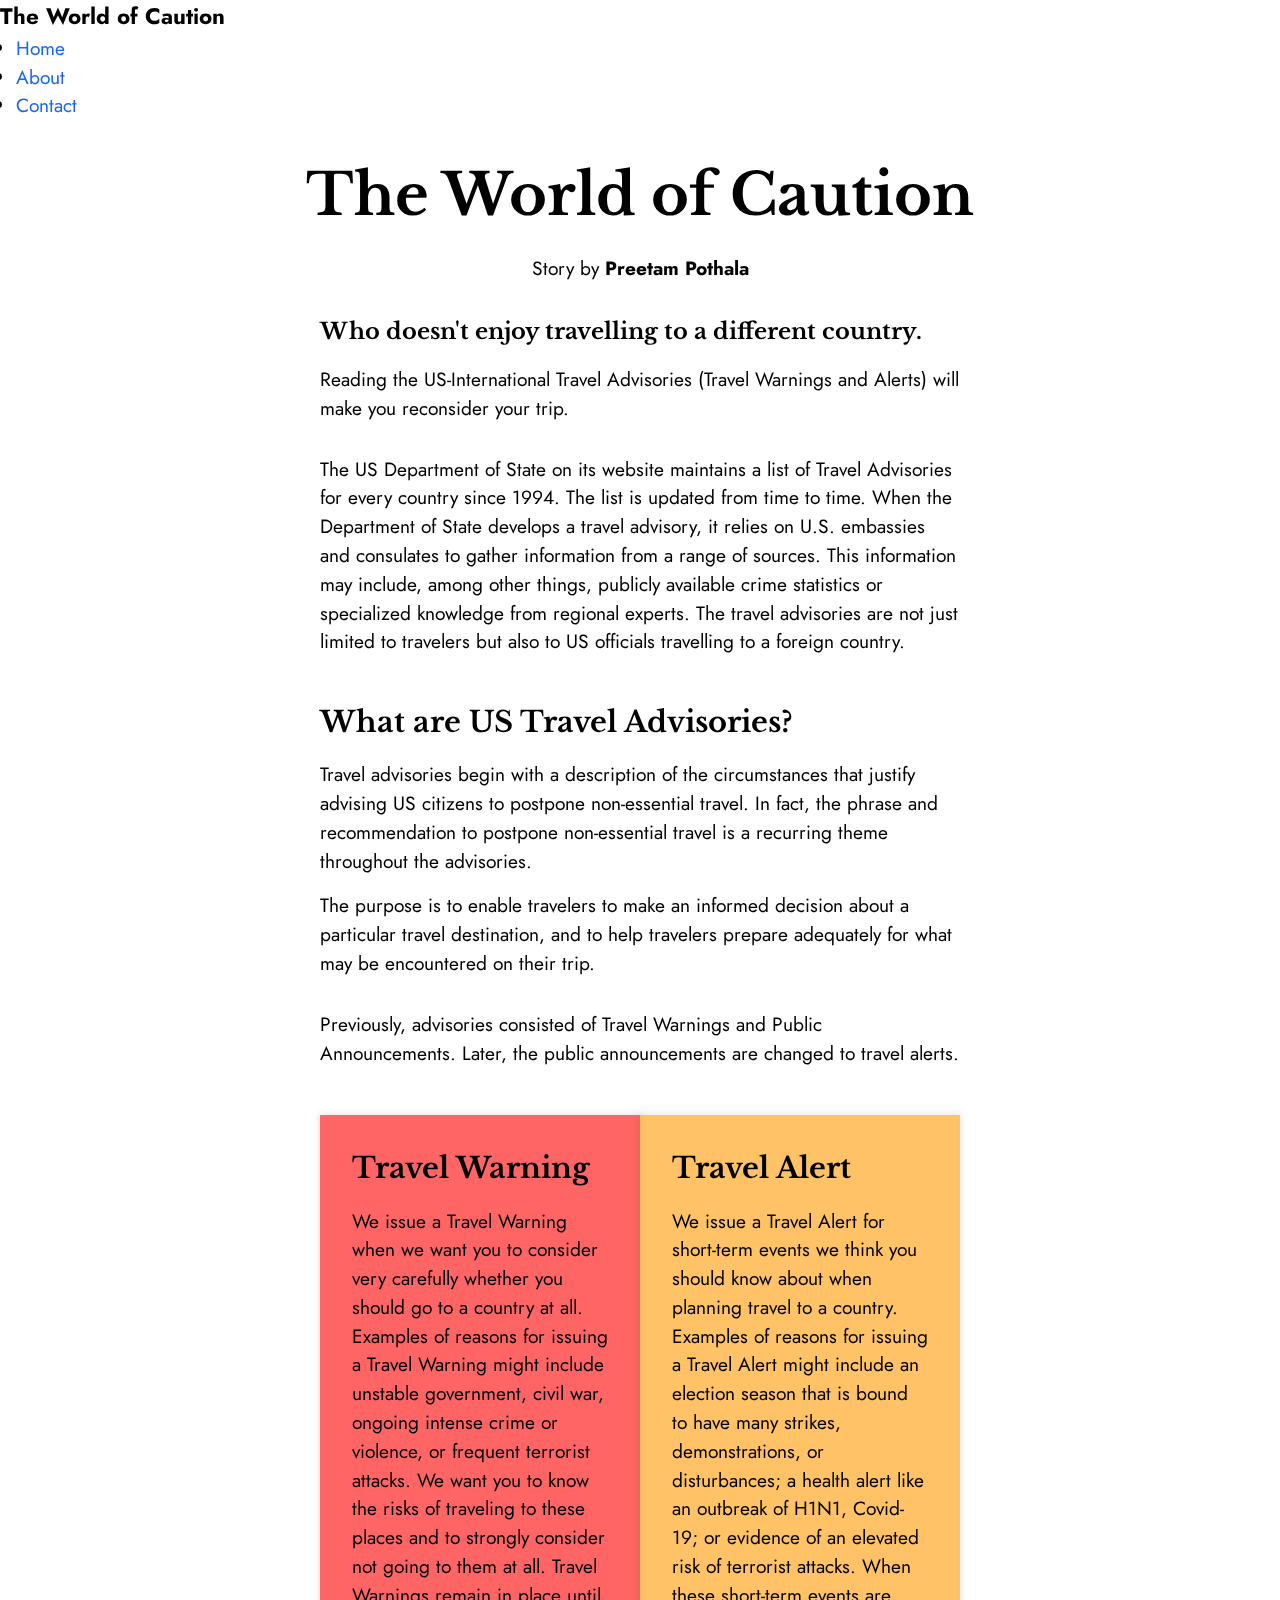
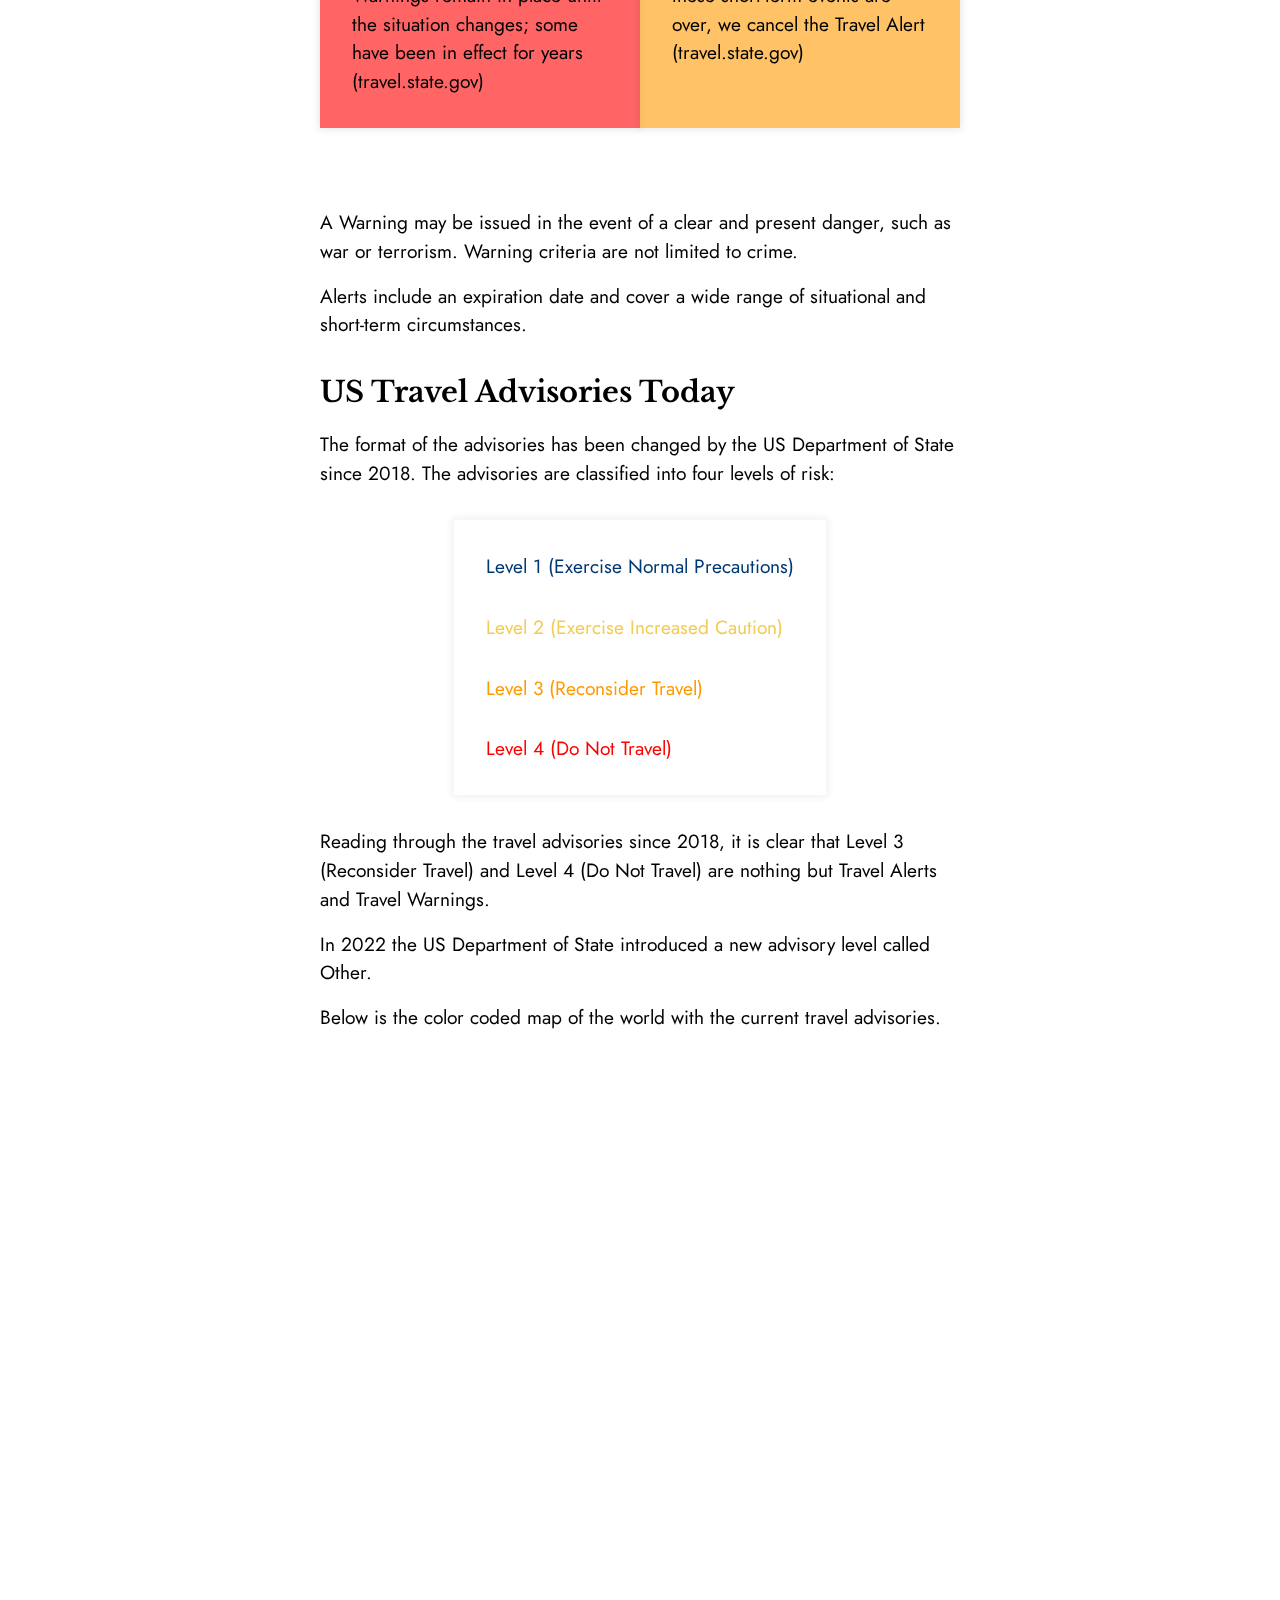
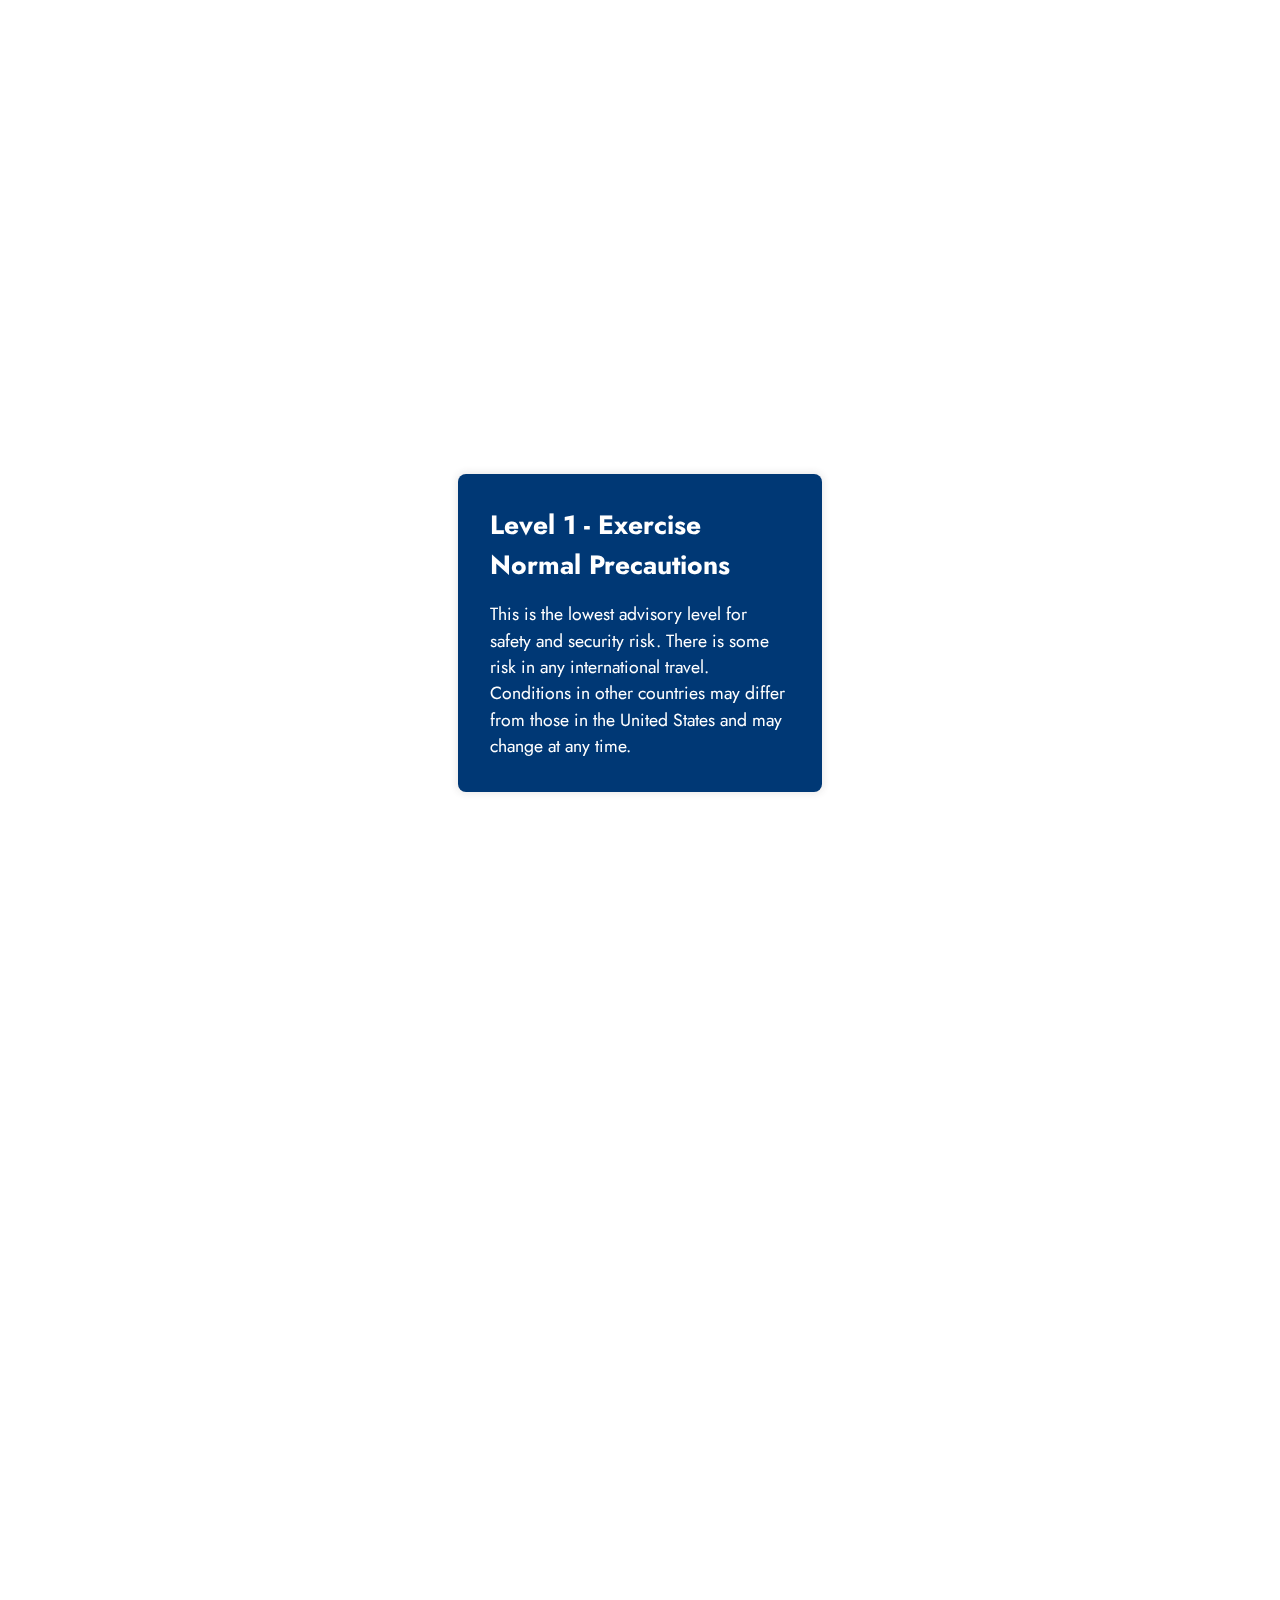
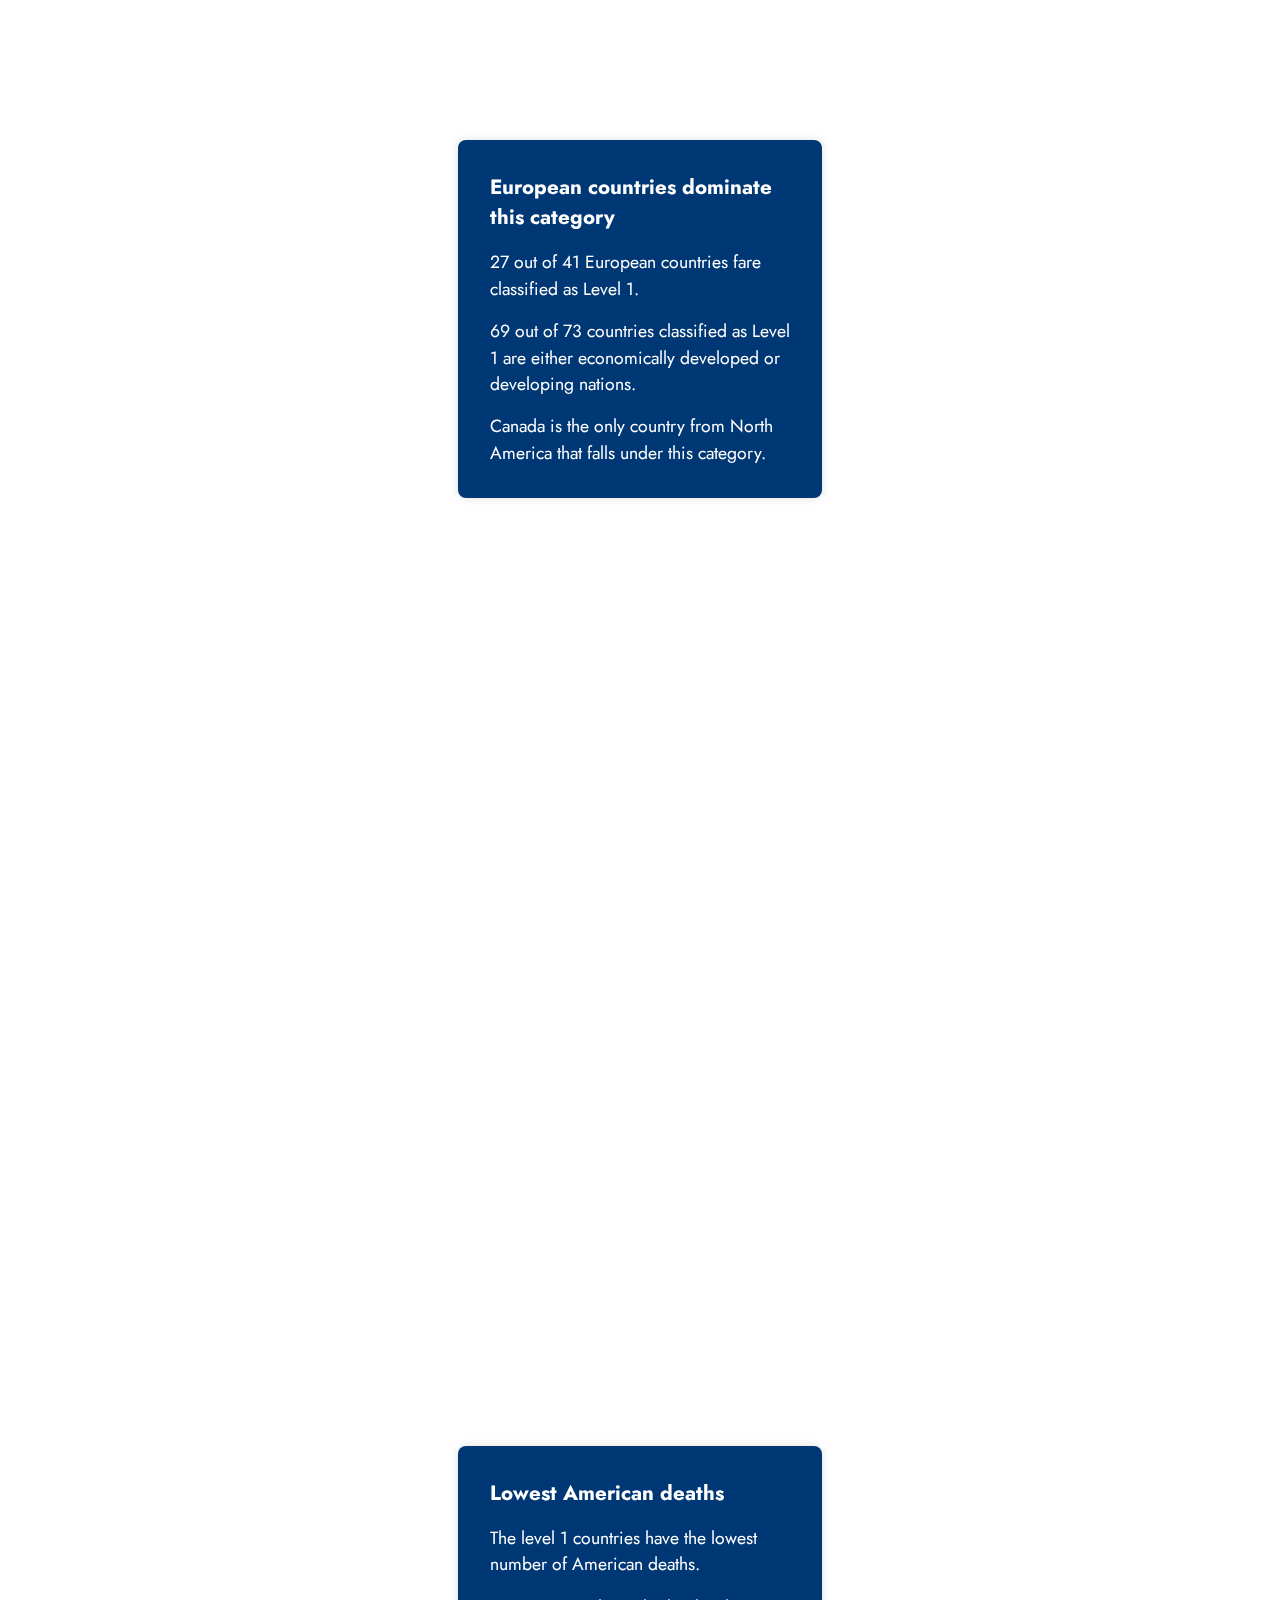
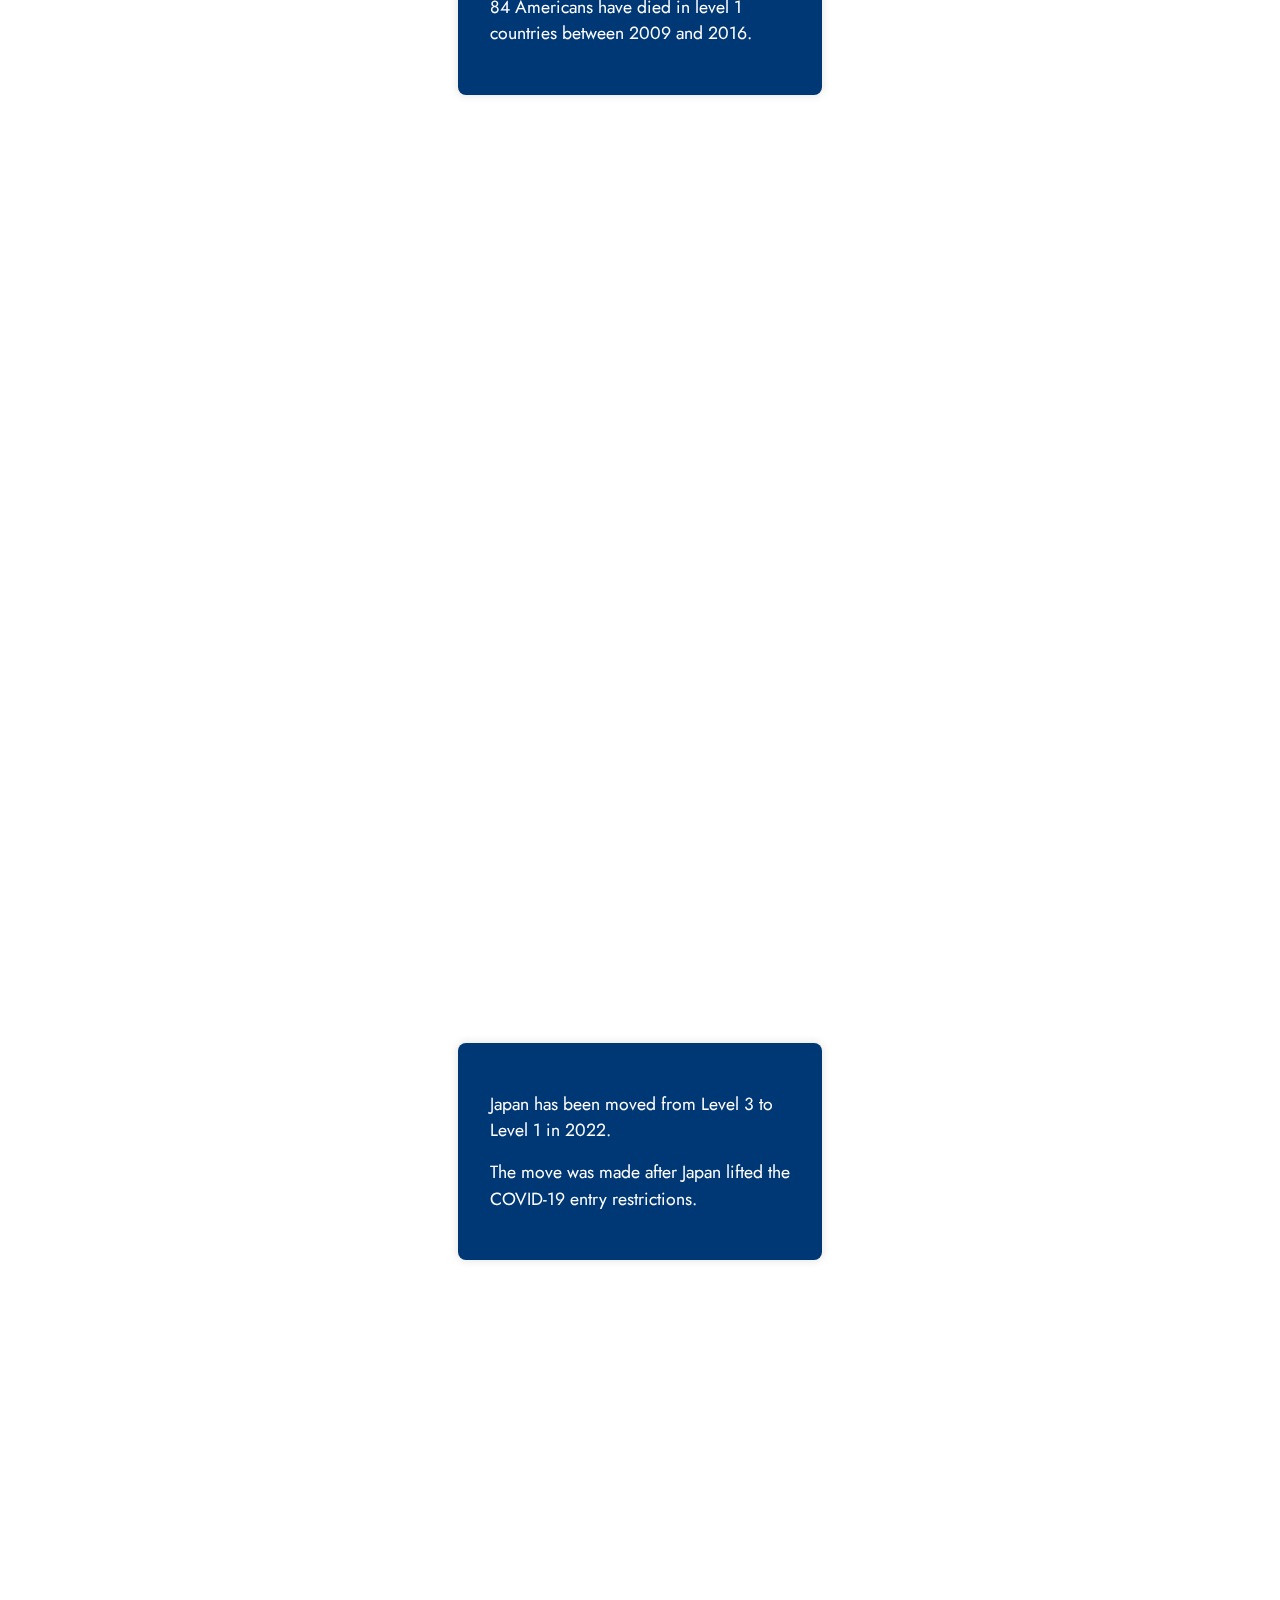
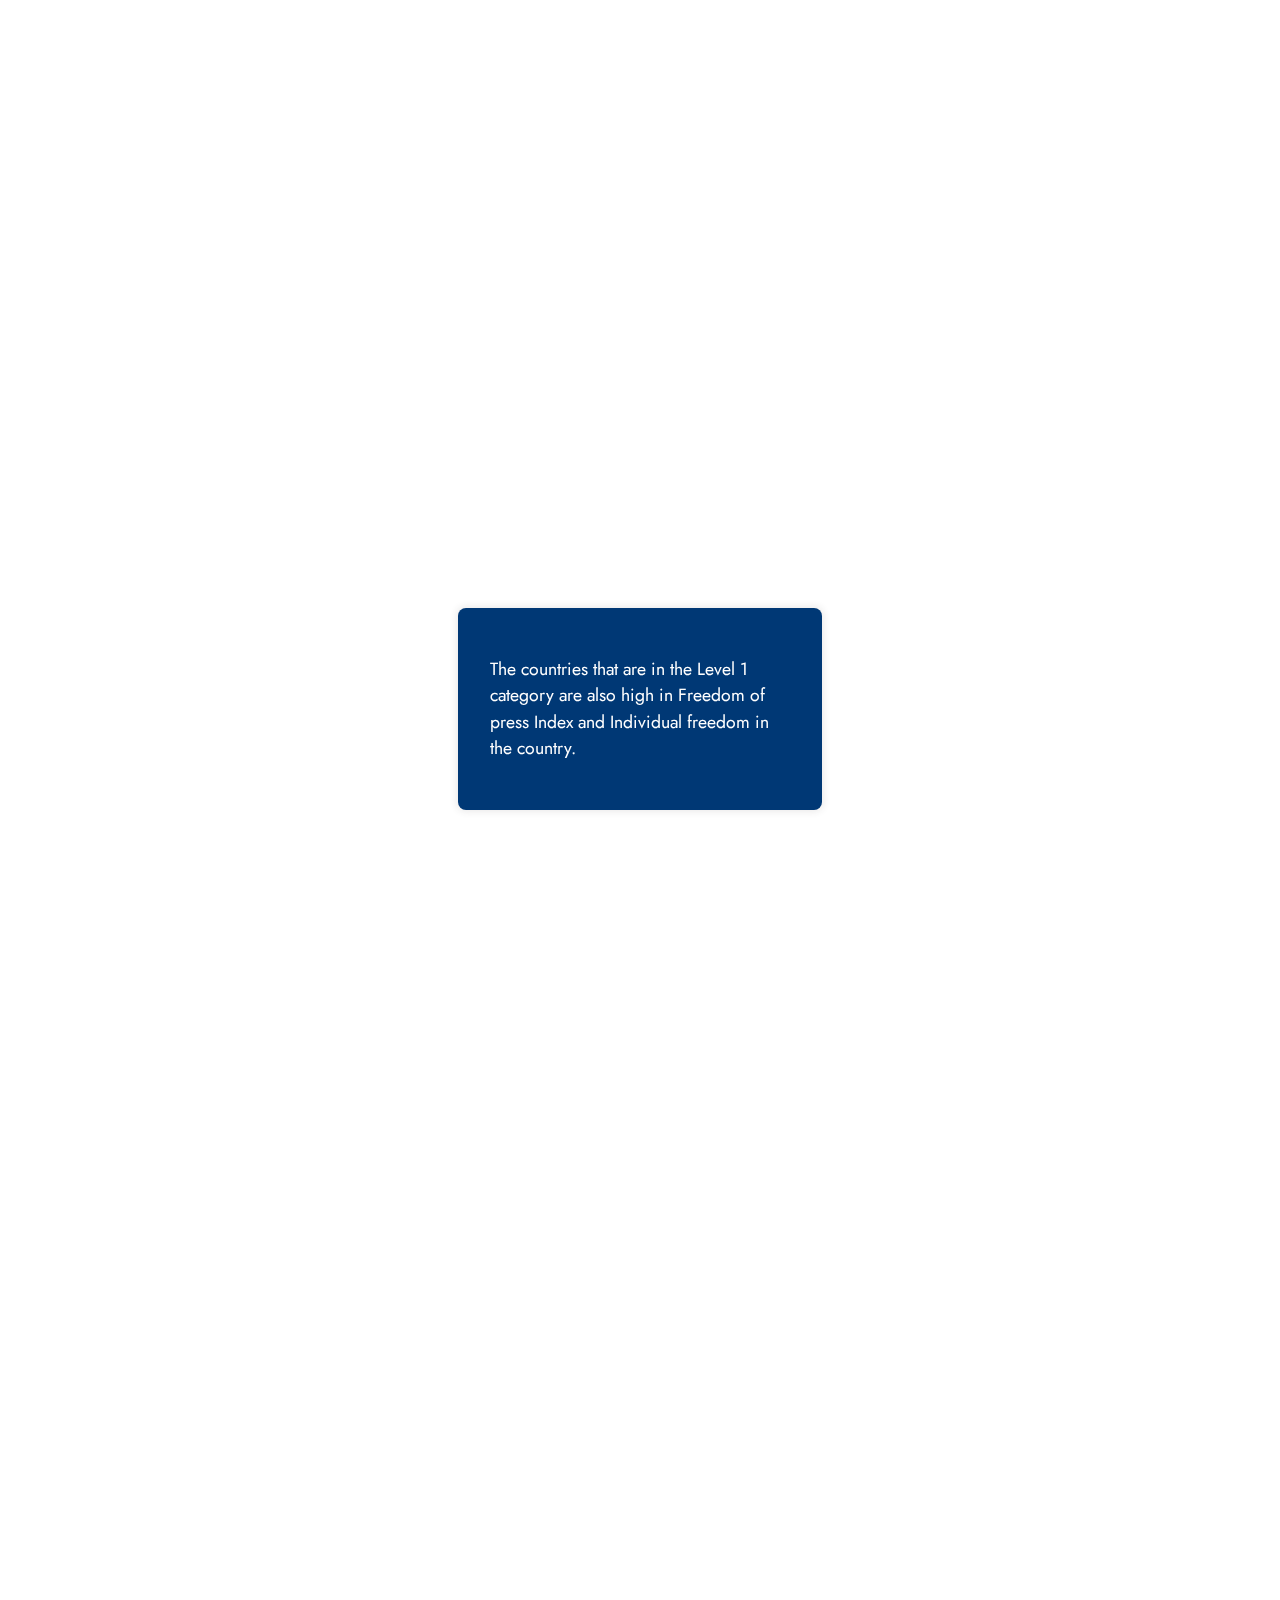
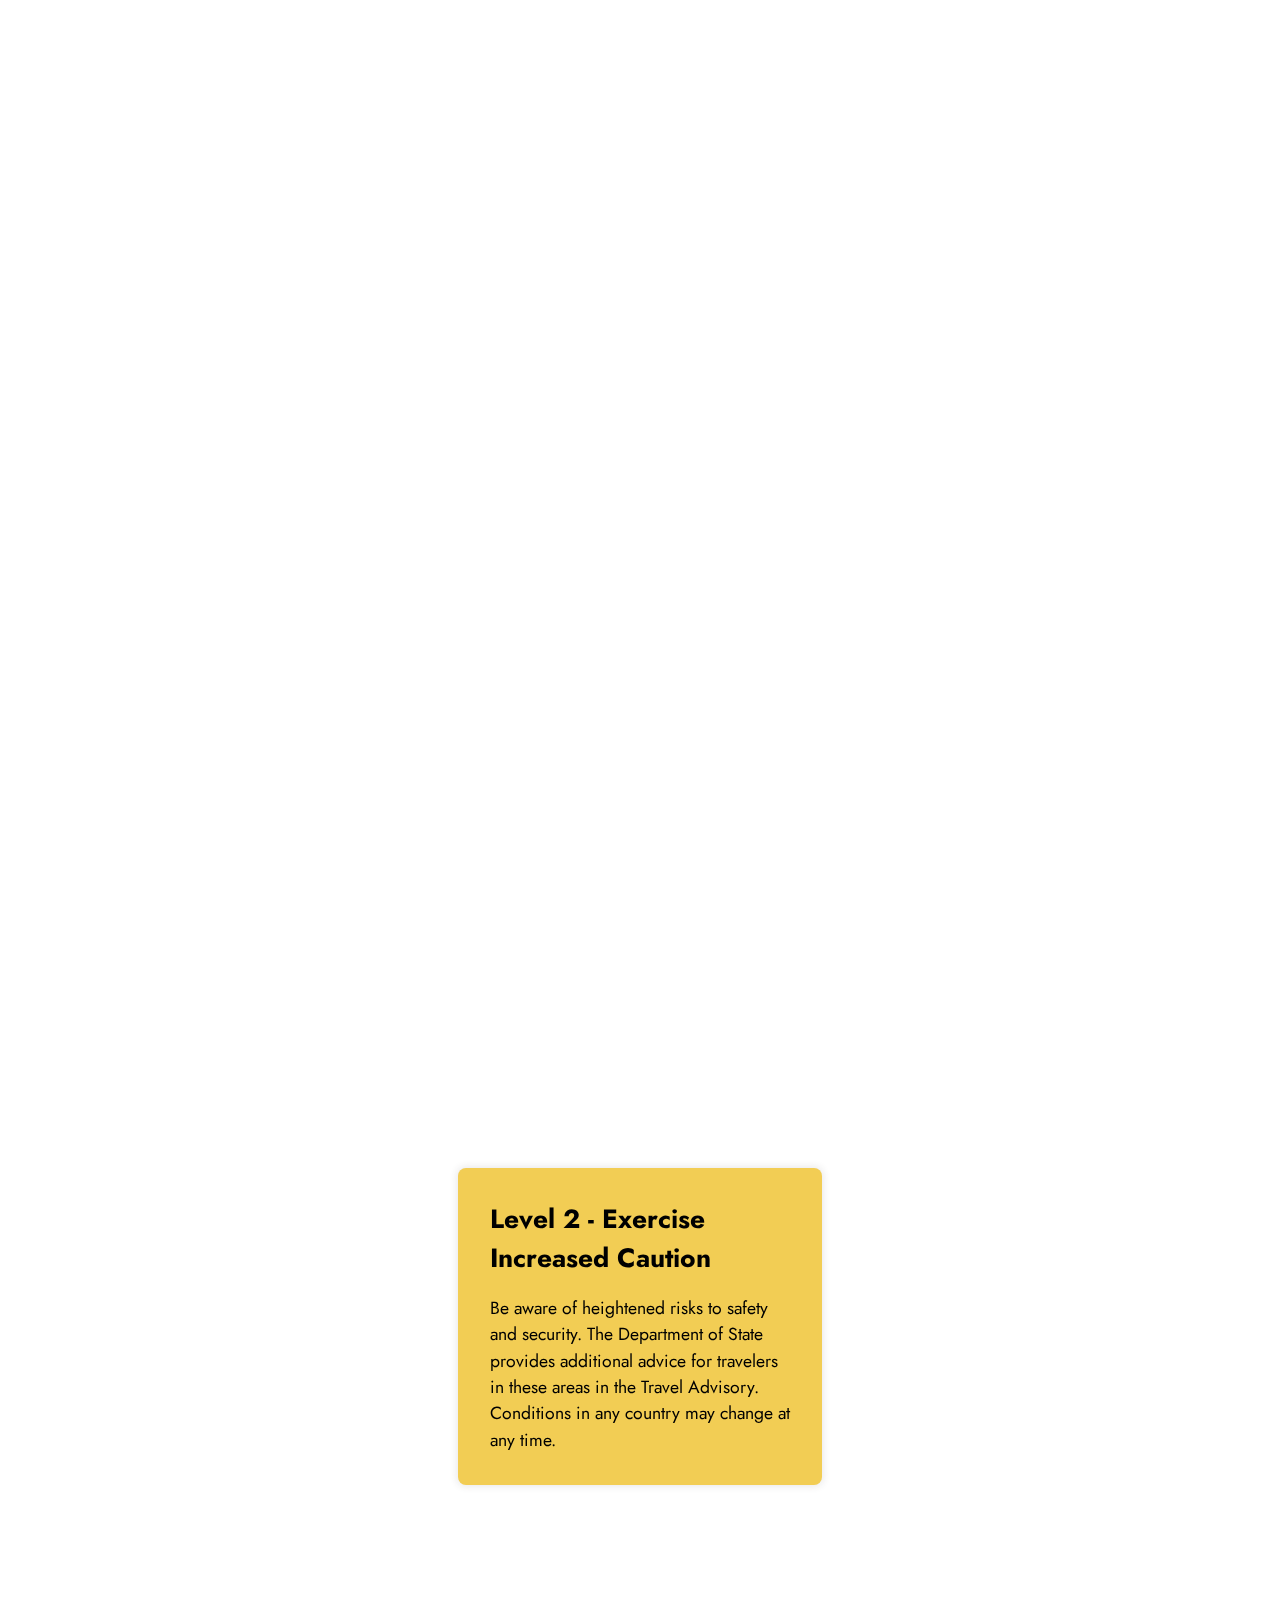
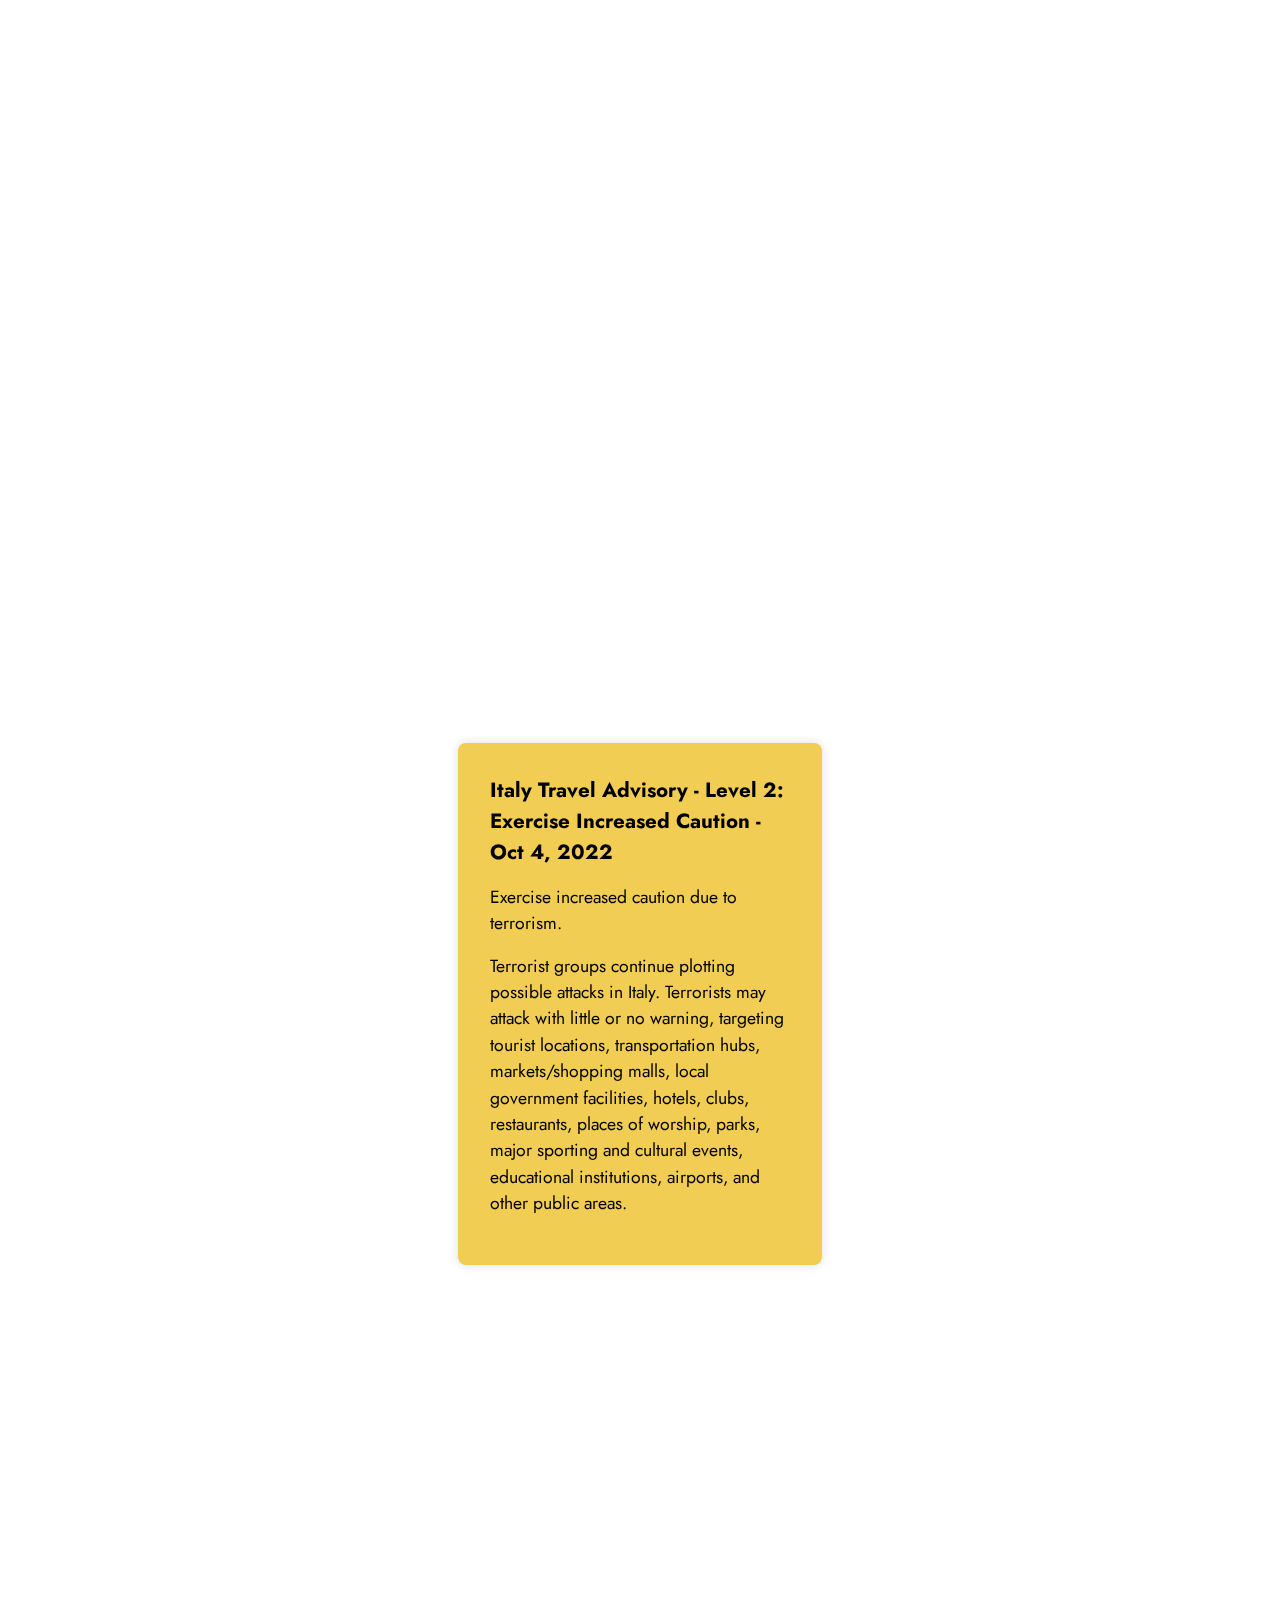
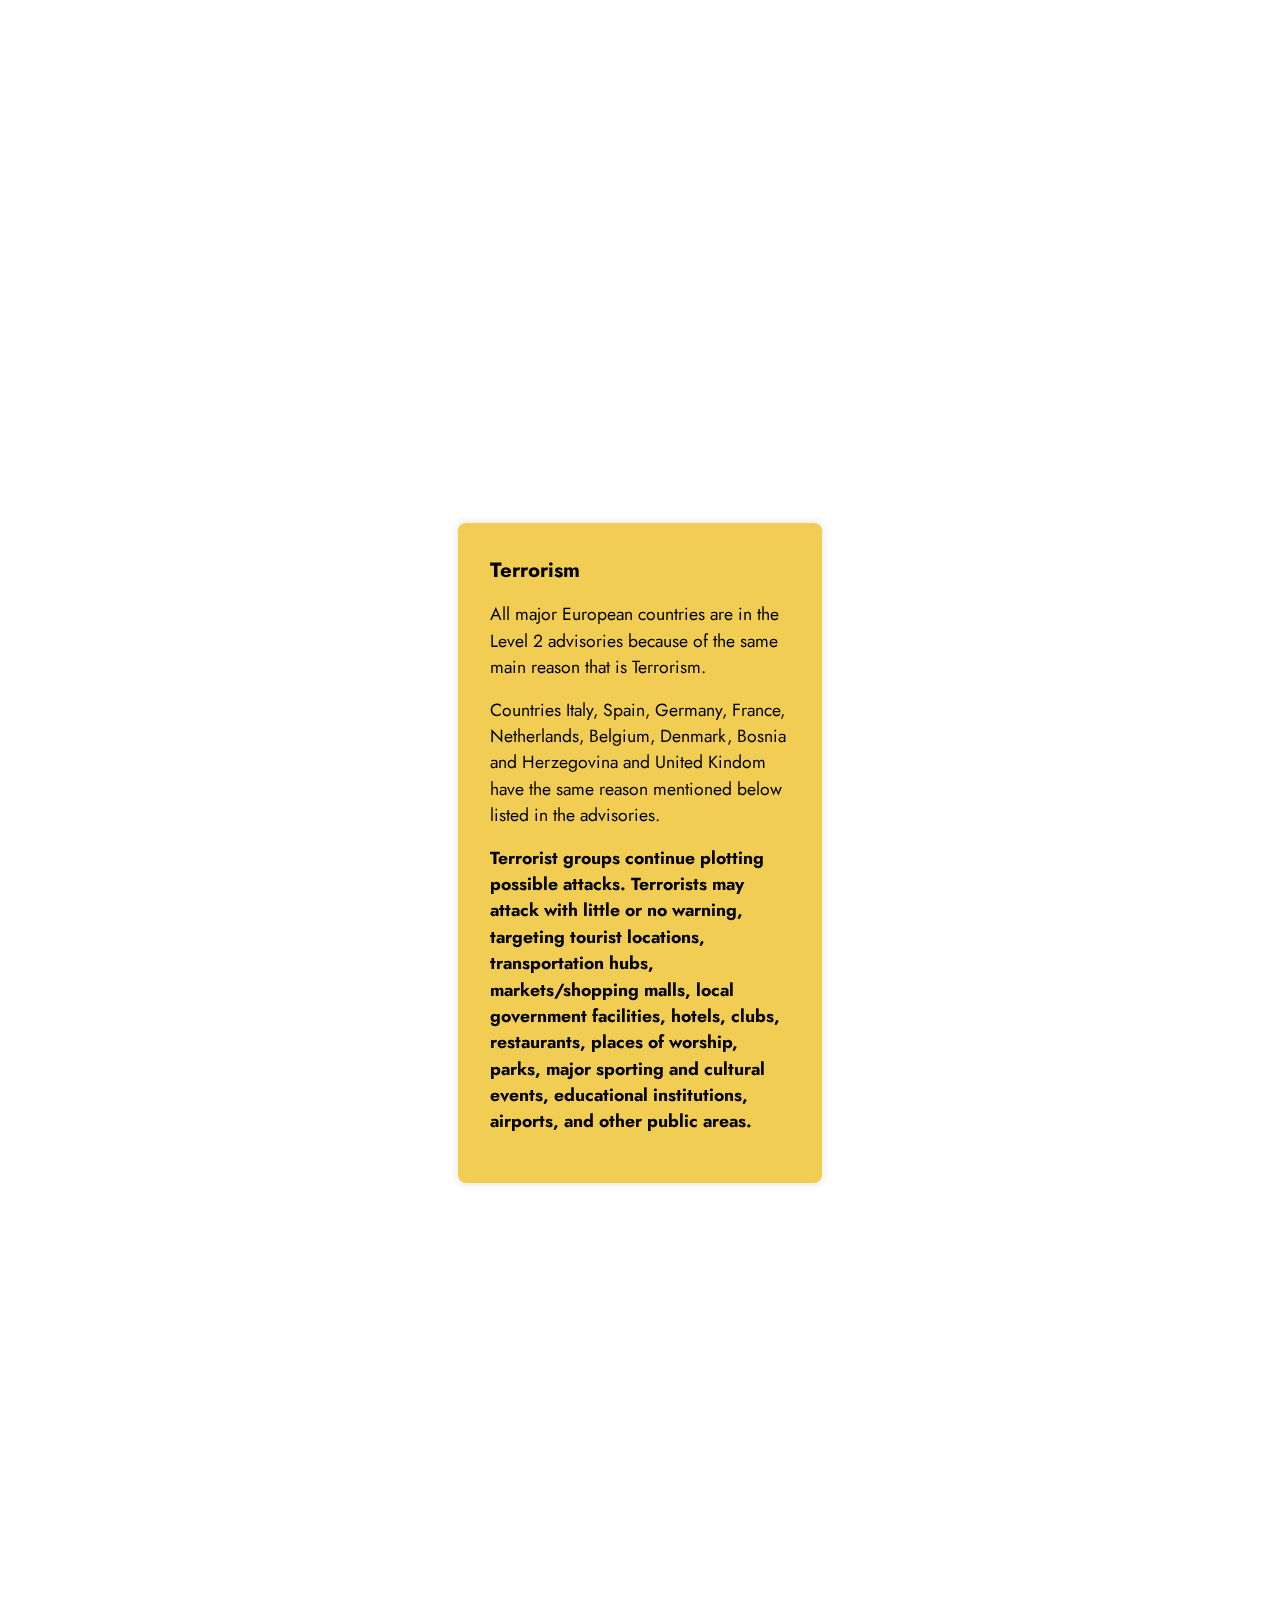
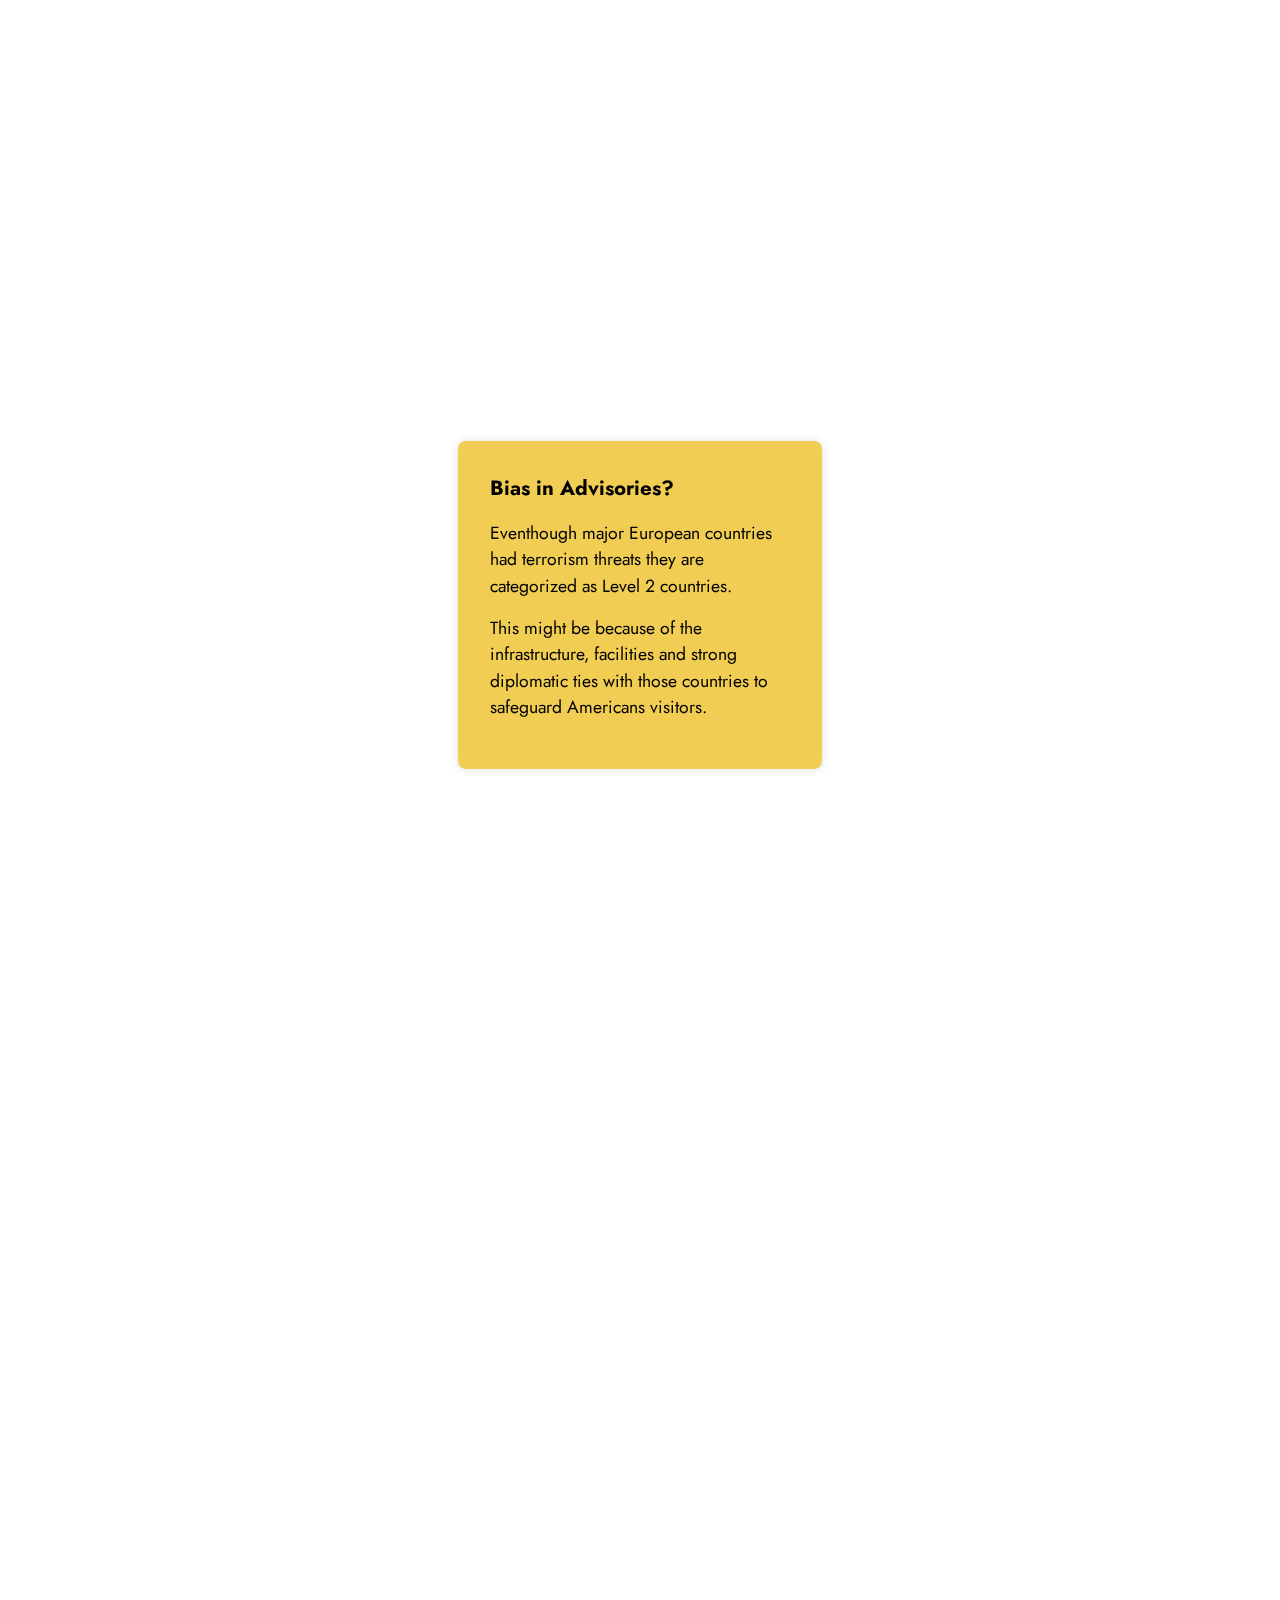
==== index.html @ 18fca24d "Update index.html" ====
<!DOCTYPE html>
<html lang="en">

<head>
	<meta charset="UTF-8" />
	<meta http-equiv="X-UA-Compatible" content="IE=edge" />
	<meta name="viewport" content="width=device-width, initial-scale=1.0" />
	<title>World of Caution</title>
	<link rel="stylesheet" href="styles.css" />
</head>

<body>
	<nav>
		<h3>The World of Caution</h3>
		<ul>
			<li>
				<a href="index.html">Home</a>
			</li>
			<li>
				<a href="about.html">About</a>
			</li>
			<li>
				<a href="contact.html">Contact</a>
			</li>
		</ul>
	</nav>
	<header class="fontPT" class="container">
		<h1>The World of Caution</h1>
		<p class="fontCat">
			Story by <span style="font-weight: 700">Preetam Pothala</span>
		</p>
	</header>

	<section class="container">
		<h3 class="fontPT">
			Who doesn't enjoy
			<span style="font-weight: 700">travelling to a different country.</span>
		</h3>
		<p class="fontCat">
			Reading the US-International Travel Advisories (Travel Warnings and
			Alerts) will make you reconsider your trip.
		</p>
	</section>

	<section class="container">
		<article class="story">
			<p class="fontCat">
				The US Department of State on its website maintains a list of Travel Advisories for every country since
				1994. The list is updated from time to time. When the Department of State develops a travel advisory, it
				relies on U.S. embassies and consulates to gather information from a range of sources. This information
				may include, among other things, publicly available crime statistics or specialized knowledge from
				regional experts. The travel advisories are not just limited to travelers but also to US officials
				travelling to a foreign country.
			</p>

			<br>
			<h2 class="fontPT">What are US Travel Advisories?</h2>


			<p class="fontCat">
				Travel advisories begin with a description of the circumstances that justify advising US citizens to
				postpone
				non-essential travel. In fact, the phrase and recommendation to postpone non-essential travel is a
				recurring
				theme
				throughout the advisories.
			</p>

			<p class="fontCat">
				<!-- A travel warning, travel alert, or travel advisory is an official warning statement issued by the 
				US government Department of State to provide information about the relative safety of travelling 
				to or visiting one or more specific foreign countries or destinations.  -->
				The purpose is to enable travelers to make an informed decision about a
				particular travel destination, and to help travelers prepare adequately
				for what may be encountered on their trip.
			</p>
			<!-- <p class="fontCat">
				The US Department of State will occasionally state that embassy and consular services in a particular
				country are
				limited and that US personnel may be
				unable to
				assist a US traveler in need.
			</p> -->

			<!-- <p class="fontCat">
				Travel advisories may also include risk indicators, which detail specific safety and/or security risks
				in a
				country.
				Current risk indicators include:
			</p>

			<ul>
				<li>
					Crime
				</li>
				<li>
					Terrorist activity
				</li>
				<li>
					Civil unrest
				</li>
				<li>
					Natural disasters
				</li>
				<li>
					Health concerns
				</li>
				<li>
					Kidnapping or hostage-taking
				</li>
				<li>
					Wrongful detention
				</li>
			</ul>
			<br>
			<p class="fontCat">
				The wrongful detention indicator is the newest.
				It was introduced in June 2022 and warns US citizens of
				the risk
				of being wrongfully detained by a foreign government while in that country.
			</p>
			<p class="fontCat">
				This could be because of the WNBA player Brittney Griner who was detained at a Moscow airport in
				February 2022
				while she was in the country playing for UMMC Ekaterinburg during the
				WNBA off-season.
			</p> -->

			<!-- <div class="flourish-embed" data-src="visualisation/11816799">
					<script src="https://public.flourish.studio/resources/embed.js"></script>
				</div> -->
		</article>
	</section>
	<section class="container">
		<p class="fontCat">
			Previously, advisories consisted of Travel Warnings and Public Announcements. Later, the public
			announcements are
			changed to travel alerts.
		</p>
		<div class="warlert">
			<article class="warning">
				<h2 class="fontPT">Travel Warning</h2>
				<p class="fontCat">
					We issue a Travel Warning when we want you to consider very carefully
					whether you should go to a country at all. Examples of reasons for
					issuing a Travel Warning might include unstable government, civil war,
					ongoing intense crime or violence, or frequent terrorist attacks. We
					want you to know the risks of traveling to these places and to
					strongly consider not going to them at all. Travel Warnings remain in
					place until the situation changes; some have been in effect for years
					(travel.state.gov)
				</p>
			</article>
			<article class="alert">
				<h2 class="fontPT">Travel Alert</h2>
				<p class="fontCat">
					We issue a Travel Alert for short-term events we think you should know
					about when planning travel to a country. Examples of reasons for
					issuing a Travel Alert might include an election season that is bound
					to have many strikes, demonstrations, or disturbances; a health alert
					like an outbreak of H1N1, Covid-19; or evidence of an elevated risk of
					terrorist attacks. When these short-term events are over, we cancel
					the Travel Alert (travel.state.gov)
				</p>
			</article>
		</div>
	</section>
	<section class="container">
		<article class="story">
			<p class="fontCat">
				A Warning may be issued in the event of a clear and present danger, such as war or
				terrorism. Warning criteria are not limited to crime.
				<!-- The Travel Warning for Nepal is specifically in
				response
				to the 7.8 magnitude
				earthquake that struck the country in April 2015. -->
			</p>
			<!-- <p class="fontCat">
				This indicates that the Department of State anticipates that conditions, services, infrastructure,
				disease, access to
				healthcare, access to
				clean food and water, and safety will be severe enough to warrant issuing a warning to postpone
				non-essential
				travel to
				that country.
			</p> -->
			<p class="fontCat">
				Alerts include an expiration date and cover a wide range of situational and short-term circumstances.
				<!-- A
				2015
				Travel
				Alert for Burundi, for example, concerned the country's legislative and presidential election season in
				early
				summer. -->
			</p>
			<!-- <p class="fontCat">
				It emphasized the possibility of protests and violence during that time period and was set to expire in
				September 2015,
				advising Americans to "avoid political rallies, demonstrations, polling stations, and crowds of any kind
				in the
				weeks
				leading up to and following the elections."
			</p> -->
		</article>
	</section>
	<section class="container">
		<article class="story">
			<h2 class="fontPT">US Travel Advisories Today</h2>
			<p class="fontCat">
				The format of the advisories has been changed by the US Department of State since 2018. The advisories
				are
				classified
				into four levels of risk:
			</p>
			<div class="fouradv">
				<ul>
					<li>
						<a class="levelon" href="#levelone">Level 1 (Exercise Normal Precautions)</a>
					</li>
					<li>
						<a class="leveltw" href="#leveltwo">Level 2 (Exercise Increased Caution)</a>
					</li>
					<li>
						<a class="levelth" href="#levelthree">Level 3 (Reconsider Travel)</a>
					</li>
					<li>
						<a class="levelfo" href="#levelfour">Level 4 (Do Not Travel)</a>
					</li>
				</ul>
			</div>

			<p class="fontCat">
				Reading through the travel advisories since 2018, it is clear that Level 3 (Reconsider Travel) and Level
				4 (Do
				Not
				Travel) are nothing but Travel Alerts and Travel Warnings.
			</p>
			<p class="fontCat">
				In 2022 the US Department of State introduced a new advisory level called Other.
			</p>
			<p class="fontCat">
				Below is the color coded map of the world with the current travel advisories.
			</p>
		</article>
	</section>
	<section class="container">
		<div class="flourish-embed" data-src="story/1764761">
			<script src="https://public.flourish.studio/resources/embed.js"></script>
		</div>
	</section>

	<section class="worldscory" id="levelone">
		<figure>
			<div class="flourish-embed flourish-map" data-src="visualisation/11976179">
				<script src="https://public.flourish.studio/resources/embed.js"></script>
			</div>
		</figure>
		<article class="worldscory-text">
			<div class="fontCat worldscory-text-levelone">
				<h2>Level 1 - Exercise Normal Precautions</h2>
				<p>
					This is the lowest advisory
					level for safety and security risk. There is some risk in any
					international travel. Conditions in other countries may differ from
					those in the United States and may change at any time.
				</p>
			</div>
		</article>
		<!-- <article class="worldscory-text">
			<div class="fontCat worldscory-text-levelone">
				<p class="advisoryp">
					Countries with Level 1 travel advisory are safer to visit or doesn't have any travel restrictions.
				</p>

				<p class="advisoryp">
					Though the US Department of State has issued a Level 1 advisory for these countries
					it also adds a caveat that the US citizens should exercise normal precautions for
					their own safety because there is some risk in any
					international travel.
				</p>

			</div>
		</article> -->
		<article class="worldscory-text">
			<div class="fontCat worldscory-text-levelone">
				<h3>European countries dominate this category</h3>
				<p class="advisoryp">
					27 out of 41 European countries fare classified as Level 1.
				</p>
				<p class="advisoryp"></p>
				69 out of 73 countries classified as Level 1 are either economically developed
				or developing nations.
				</p>
				<p class="advisoryp"></p>
				Canada is the only country from North America that falls under this category.
				</p>

			</div>
		</article>
		<article class="worldscory-text">
			<div class="fontCat worldscory-text-levelone">
				<h3>Lowest American deaths</h3>
				<p class="advisoryp">
					The level 1 countries have the lowest number of American deaths.
				</p>
				<p class="advisoryp">
					84 Americans have died in level 1 countries between 2009 and 2016.
				</p>

			</div>
		</article>
		<article class="worldscory-text">
			<div class="fontCat worldscory-text-levelone">

				<p class="advisoryp">
					Japan has been moved from Level 3 to Level 1 in 2022.
				</p>
				<p class="advisoryp">
					The move was made after Japan lifted the COVID-19 entry restrictions.
				</p>

			</div>
		</article>
		<article class="worldscory-text">
			<div class="fontCat worldscory-text-levelone">
				<p class="advisoryp">
					The countries that are in the Level 1 category are also
					high in Freedom of press Index and Individual freedom in the country.
				</p>
			</div>
		</article>
	</section>
	<section class="worldscory" id="leveltwo">
		<figure>
			<div class="flourish-embed flourish-map" data-src="visualisation/11976480">
				<script src="https://public.flourish.studio/resources/embed.js"></script>
			</div>
		</figure>
		<article class="worldscory-text">
			<div class="fontCat worldscory-text-leveltwo">
				<h2>Level 2 - Exercise Increased Caution</h2>
				<p>
					Be aware of heightened risks to
					safety and security. The Department of State provides additional
					advice for travelers in these areas in the Travel Advisory. Conditions
					in any country may change at any time.
				</p>
			</div>
		</article>
		<article class="worldscory-text">
			<div class="fontCat worldscory-text-leveltwo">
				<h3>Italy Travel Advisory - Level 2: Exercise Increased Caution - Oct 4, 2022</h3>
				<p class="advisoryp">
					Exercise increased caution due to terrorism.
				</p>
				<p class="advisoryp">
					Terrorist groups continue plotting possible attacks in Italy. Terrorists may attack with little or
					no
					warning, targeting tourist locations, transportation hubs, markets/shopping malls, local government
					facilities, hotels,
					clubs, restaurants, places of worship, parks, major sporting and cultural events, educational
					institutions,
					airports,
					and other public areas.
				</p>
			</div>
		</article>

		<article class="worldscory-text">
			<div class="fontCat worldscory-text-leveltwo">
				<h3>Terrorism</h3>
				<p class="advisoryp">
					All major European countries are in the Level 2
					advisories because of the same main reason that is Terrorism.
				</p>
				<p class="advisoryp">
					Countries Italy, Spain, Germany, France, Netherlands, Belgium,
					Denmark, Bosnia and Herzegovina and United Kindom have the same reason mentioned below listed in the
					advisories.
				</p>
				<p class="advisoryp">
					<strong>Terrorist groups continue plotting possible attacks. Terrorists may attack with little or no
						warning, targeting tourist locations, transportation hubs, markets/shopping malls, local
						government
						facilities, hotels,
						clubs, restaurants, places of worship, parks, major sporting and cultural events, educational
						institutions,
						airports,
						and other public areas.</strong>
				</p>
				<!-- <p class="advisoryp">
					In 2021, France experienced the highest number of attacks (5), followed by Germany (3) and Sweden
					(2).
					Austria,
					Denmark, Hungary,
					Belgium and Spain reported one attack each.
				</p>

				<p class="advisoryp">
					The two fatalities recorded in 2021 were the result of the jihadist attacks carried out in Spain and
					France.
				</p>
				<p class="advisoryp">
					Between 2019 and 2021, 1 560 people were arrested in EU
					member states on suspicion of terrorism-related offences.
				</p> -->
			</div>

		</article>

		<article class="worldscory-text">
			<div class="fontCat worldscory-text-leveltwo">
				<h3>Bias in Advisories?</h3>
				<p class="advisoryp">
					Eventhough major European countries had terrorism threats
					they are categorized as Level 2 countries.
				</p>
				<p class="advisoryp">
					This might be because of the infrastructure, facilities
					and strong diplomatic ties with those countries
					to safeguard Americans visitors.
				</p>
			</div>

		</article>

		<article class="worldscory-text">
			<div class="fontCat worldscory-text-leveltwo">
				<h3>American Deaths (2009-2016)</h3>

				<p class="advisoryp">
					Level 2 countries account for 272 American deaths.
					Of which 74 are in Philliphines,
					45 in Dominican Republic, 27 in Costa Rica, 16 in Belize.
				</p>
			</div>

		</article>

	</section>
	<section class="worldscory" id="levelthree">
		<figure>
			<div class="flourish-embed flourish-map" data-src="visualisation/11976512">
				<script src="https://public.flourish.studio/resources/embed.js"></script>
			</div>
		</figure>
		<article class="worldscory-text">
			<div class="fontCat worldscory-text-levelthree">
				<h2>Level 3 - Reconsider Travel</h2>
				<p>
					Avoid travel due to serious risks to
					safety and security. The Department of State provides additional
					advice for travelers in these areas in the Travel Advisory. Conditions
					in any country may change at any time.
				</p>
			</div>
		</article>
		<article class="worldscory-text">
			<div class="fontCat worldscory-text-levelthree">
				<h3>Japan Travel Advisory - Level 3: Reconsider Travel - Apr 18, 2022</h3>
				<p class="advisoryp">
					Reconsider travel to Japan due to COVID-19-related entry restrictions.
				</p>
				<p class="advisoryp">
					The Centers for Disease Control and Prevention (CDC) has determined Japan has a high level of
					COVID-19. Visit
					the CDC <a href="https://wwwnc.cdc.gov/travel/destinations/list">Travel Health Information</a> for
					the latest
					Travel Health Information
					related to your travel. There are restrictions in place
					affecting U.S.
					citizen entry into Japan.
				</p>
			</div>
		</article>
		<article class="worldscory-text">
			<div class="fontCat worldscory-text-levelthree">
				<h3>Egypt Travel Advisory - Level 3: Reconsider Travel - Oct 5, 2022</h3>
				<p class="advisoryp">
					Reconsider travel to Egypt due to terrorism. Exercise increased caution in Egypt due to the
					Embassy’s limited
					ability to
					assist dual national U.S.-Egyptian citizens who are arrested or detained.
				</p>
				<div>
					<!-- <p>Do Not Travel to: The North Caucasus, including</p>
					<ul>
						<li>
							The Sinai Peninsula (with the exception of travel to Sharm El-Sheikh by air) due to
							terrorism.
						</li>
						<li>
							The Western Desert due to terrorism.
						</li>
						<li>
							Egyptian border areas due to military zones.
						</li>
					</ul> -->
					<!-- <p class="advisoryp">
						Terrorist groups continue plotting attacks in Egypt. Terrorists may attack with little or no
						warning, and
						have targeted
						diplomatic facilities, tourist locations, transportation hubs, markets/shopping malls, western
						businesses,
						restaurants,
						resorts, and local government facilities. Terrorists have conducted attacks in urban areas,
						including in
						Cairo, despite
						the heavy security presence. Terrorists have targeted religious sites, to include mosques,
						churches,
						monasteries, and
						buses traveling to these locations.
					</p> -->
					<!-- <p class="advisoryp">
						Local law prohibits protesting or demonstrating without a permit. Being near anti-government
						protests can
						draw scrutiny
						from Egyptian police and security forces. U.S. citizens have been detained for participating in
						protests and
						for posting
						content on social media perceived as critical of Egypt or its allies.
					</p> -->
				</div>
		</article>
		<article class="worldscory-text">
			<div class="fontCat worldscory-text-levelthree">
				<h3>Jamaica Travel Advisory - Level 3: Reconsider Travel - Oct 5, 2022</h3>
				<p class="advisoryp">
					Reconsider travel to Jamaica due to crime. Some areas have increased risk
				</p>

				<p class="advisoryp">
					Violent crimes, such as home invasions, armed robberies, sexual assaults, and homicides, are common.
					Sexual
					assaults
					occur frequently, including at all-inclusive resorts. Local police lack the resources to respond
					effectively
					to serious
					criminal incidents. Emergency services vary throughout the island, and response times may vary from
					U.S.
					standards. The
					homicide rate reported by the Government of Jamaica has for several years been among the highest in
					the
					Western
					Hemisphere.
				</p>

			</div>
		</article>
		<article class="worldscory-text">
			<div class="fontCat worldscory-text-levelthree">
				<h3>Crime as a reason to reconsider travel</h3>
				<p class="advisoryp">
					Countries that have crime as a reason not to reconsider are: Burundi, Chad, Colombia, Cote d'Ivoire,
					Democratic
					Republic of the Congo, El, Salvador, Ethiopia, Guatemala, Guinea
					Bissau, Guyana, Honduras, Jamaica, Lebanon, Mauritania, Nicaragua, Niger, Nigeria, Papua New Guinea,
					Peru,
					Trinidad and
					Tobago, Uganda.
				</p>

			</div>
		</article>
		<article class="worldscory-text">
			<div class="fontCat worldscory-text-levelthree">
				<h3>American Deaths between 2009-2016</h3>
				<p class="advisoryp">
					236 Amercans died in the countries categorized as Level 3: Reconsider Travel.
					The Level 3 countries with the most American deaths are Honduras (46),
					Jamaica (39), El Salvador (34), Guatemala(26) and Colombia (25).
				</p>

			</div>
		</article>
		<article class="worldscory-text">
			<div class="fontCat worldscory-text-levelthree">
				<p class="advisoryp">
					African (12) and Central American (8) countries are the most in this category.
				</p>

			</div>
		</article>

	</section>
	<section class="worldscory" id="levelfour">
		<figure>
			<div class="flourish-embed flourish-map" data-src="visualisation/11976522">
				<script src="https://public.flourish.studio/resources/embed.js"></script>
			</div>
		</figure>
		<article class="worldscory-text">
			<div class="fontCat worldscory-text-levefour">
				<h2>Level 4 Do Not Travel</h2>
				<p>
					This is the highest advisory level due to
					greater likelihood of life-threatening risks. During an emergency, the
					U.S. government may have very limited ability to provide assistance.
					The Department of State advises that U.S. citizens not travel to the
					country or to leave as soon as it is safe to do so. The Department of
					State provides additional advice for travelers in these areas in the
					Travel Advisory. Conditions in any country may change at any time.
				</p>
			</div>
		</article>
		<article class="worldscory-text">
			<div class="fontCat worldscory-text-levefour">
				<h3>Russia Travel Advisory - Level 4: Do Not Travel - October 4, 2022</h3>
				<p class="advisoryp">
					Do not travel to Russia due to the unprovoked and unjustified
					invasion of Ukraine by Russian military forces, the potential for
					harassment against U.S. citizens by Russian government security
					officials, the singling out of U.S. citizens in Russia by Russian
					government security officials including for detention, the arbitrary
					enforcement of local law, limited flights into and out of Russia,
					the Embassy’s limited ability to assist U.S. citizens in Russia,
					COVID-19-related restrictions, and terrorism. U.S. citizens residing
					or travelling in Russia should depart Russia immediately. Exercise
					increased caution due to wrongful detentions.
				</p>
			</div>
		</article>
		<article class="worldscory-text">
			<div class="fontCat worldscory-text-levefour">
				<h3>Russia-Ukraine War</h3>
				<p class="advisoryp">
					Because of
					the
					Russian
					military buildup in Belarus along the Ukrainian border, Americans face a high risk of detention.
					Citizens of
					the United
					States are frequently harassed, mistreated, and extorted by Russian law enforcement, military, and
					other
					officials for
					a variety of reasons.

				</p>
				<p class="advisoryp">

					Russia, Ukraine, and Belarus are the only European nations in this Category and also beyond Level 2.

				</p>
			</div>
		</article>
		<article class="worldscory-text">
			<div class="fontCat worldscory-text-levefour">
				<h3>Iran Travel Advisory - Level 4: Do Not Travel - October 5, 2022</h3>
				<p class="advisoryp">
					Do not travel to Iran due to the risk of kidnapping and the
					arbitrary arrest and detention of U.S. citizens. Exercise increased
					caution due to wrongful detentions.
				</p>
				<p class="advisoryp">
					U.S. citizens visiting or residing in Iran have
					been kidnapped, arrested, and detained on spurious charges. The
					Department has determined that at least one U.S. national is
					wrongfully detained by the Iranian government.
				</p>
				<!-- <p class="advisoryp">
					Iranian authorities continue to unjustly detain and imprison U.S.
					nationals, particularly dual national U.S.-Iranian
					nationals--including students, journalists, business travelers, and
					academics--on charges including espionage and posing a threat to
					national security. Iranian authorities routinely delay consular
					access to detained U.S. nationals and consistently deny consular
					access to dual U.S.-Iranian nationals.
				</p> -->
				<p class="advisoryp">
					The U.S. government does not have diplomatic or consular relations
					with the Islamic Republic of Iran. The U.S. government is unable to
					provide emergency services to U.S. citizens in Iran.
				</p>
			</div>
		</article>
		<!-- <article class="worldscory-text">
			<div class="fontCat worldscory-text-levefour">
				<h3>Central African Republic Travel Advisory - Level 4: Do Not Travel - October 4, 2022</h3>
				<p class="advisoryp">
					Do not travel to the Central African Republic (CAR) due to Embassy Bangui’s limited capacity to
					provide
					support to U.S.
					citizens, crime, civil unrest, and kidnapping.
				</p>
				<p class="advisoryp">
					Although there have been no specific incidents of violence or threats targeting U.S. citizens, civil
					unrest,
					demonstrations, and election-related violence (including renewed outbreaks of armed conflict) may
					occur
					throughout the
					country, including the capital of Bangui.
				</p>
				<p class="advisoryp">
					Violent crime, such as armed robbery, aggravated battery, and homicide, is common. Armed groups
					control large
					areas of the country and they regularly kidnap, injure, and/or kill civilians. In the event
					of unrest, airport, land border, and road closures may occur with little or no notice.

				</p>
				<p class="advisoryp">
					The U.S. government has limited ability to provide emergency services to U.S. citizens in the
					Central African
					Republic;
					U.S. government employees must obtain special authorization to travel outside the Embassy compound.
					Family
					members
					cannot accompany U.S. government employees who work in the Central African Republic.
				</p>
			</div>
		</article> -->
		<article class="worldscory-text">
			<div class="fontCat worldscory-text-levefour">

				<p class="advisoryp">
					Most of the Level 4 countries are in Africa, the Middle East and are
					Under developed countries economically.

				</p>
				<p class="advisoryp">
					The countries that are in the Level 4 category are also
					low in Freedom of press Index and Freedom of people in the country.
				</p>
				<p class="advisoryp">
					A total of 188 american deaths happened in the Level 4 countries.
					Afghanistan (84) and Haiti (65) are the countries with the highest.
				</p>
			</div>
		</article>
		<article class="worldscory-text">
			<div class="fontCat worldscory-text-levefour">
				<p class="advisoryp">
					Since 1994 Central African Republic has the most no of Travel
					warnings issued by the US State Department with 44 followed by
					Iraq with 42, Afghanistan with 41, Algeria and Lebanon with 37 each,
					Haiti and Iran with 35 each.
				</p>
			</div>
		</article>
	</section>
	<section class="worldscory">
		<figure>
			<div class="flourish-embed flourish-map" data-src="visualisation/11999334">
				<script src="https://public.flourish.studio/resources/embed.js"></script>
			</div>
		</figure>
		<article class="worldscory-text">
			<div class="fontCat worldscory-text-levelother">
				<h2>Other</h2>
				<p>
					The Department of State doesn't give an info for this category. And the
					advisory color is Green which maybe comprehended as "Exercise Normal Precautions".
				</p>
			</div>
		</article>
		<article class="worldscory-text">
			<div class="fontCat worldscory-text-levelother">
				<h3>Mexico</h3>
				<p class="advisoryp">
					The US Department of state might have classified Mexico in this category
					because a lot of people travel to Mexico for vacation and the country is neighboring
					the United States. It can be proved with the Travel data from 1999-2022.
					Mexico is the secong highest visited country by the US citizens with 587.99 million
					travelers behind Canada with 627.77 million travelers.
				</p>
				<p class="advisoryp">
					Mexico travel advisory is comprised of individual advisories for each state.
				</p>
			</div>
		</article>
		<article class="worldscory-text">
			<div class="fontCat worldscory-text-levelother">
				<h3>Israel, the West Bank and Gaza</h3>
				<p class="advisoryp">
					The Travel advisory is comprised of individual advisories for each
					territory Israrl, Gaza and West Bank.
				</p>
				<p class="advisoryp">
					The US Department of state might have classified Israel in this category
					because of the unresolved territoral dispute between Israel, Jordan,
					West Bank, Gaza and Palestine
					also because it is a close ally of the United States. The Travel Warning concentrates on
					Israel's hostile
					neighbors
					and the possibility of sporadic, sudden, and severe violence, such as missiles being launched into
					the nation
					from Gaza,
					Lebanon, or Syria, among other countries. (Israel Travel Advisory 2015)
				</p>
				<p class="advisoryp">
					Israel had a total of 32 travel warnings between 2001 and 2017.
				</p>
			</div>
		</article>
		<!-- <article class="worldscory-text">
			<div class="fontCat worldscory-text-levelother">
				<h2>Mexico Travel Advisory - Other, October 5, 2022</h2>
				<p class="advisoryp">
					See state summaries and advisory levels below for information on your specific travel destination.
					Some areas
					of Mexico
					have increased risk of crime and kidnapping.
				</p>
				<p class="advisoryp">
					Country Summary: Violent crime – such as homicide, kidnapping, carjacking, and robbery – is
					widespread and
					common in
					Mexico. The U.S. government has limited ability to provide emergency services to U.S. citizens in
					many areas
					of Mexico,
					as travel by U.S. government employees to certain areas is prohibited or restricted. In many states,
					local
					emergency
					services are limited outside the state capital or major cities.
				</p>
				<div>
					<p>Do Not Travel to:</p>
					<ul>
						<li>
							Colima state due to crime and kidnapping.
						</li>
						<li>
							Guerrero state due to crime.
						</li>
						<li>
							Michoacan state due to crime and kidnapping.
						</li>
						<li>
							Sinaloa state due to crime and kidnapping
						</li>
						<li>
							Tamaulipas state due to crime and kidnapping.
						</li>
						<li>
							Zacatecas state due to crime and kidnapping.
						</li>
					</ul>
				</div>
				<p class="advisoryp">
					U.S. citizens are advised to adhere to restrictions on U.S. government employee travel.
					State-specific
					restrictions are
					included in the individual state advisories below. U.S. government employees may not travel between
					cities
					after dark,
					may not hail taxis on the street, and must rely on dispatched vehicles, including app-based services
					like
					Uber, and
					regulated taxi stands. U.S. government employees should avoid traveling alone, especially in remote
					areas.
					U.S.
					government employees may not drive from the U.S.-Mexico border to or from the interior parts of
					Mexico, except
					daytime
					travel within Baja California and between Nogales and Hermosillo on Mexican Federal Highway 15D, and
					between
					Nuevo
					Laredo and Monterrey on Highway 85D.
				</p>
			</div>
		</article> -->

		<article class="worldscory-text">
			<div class="fontCat worldscory-text-levelother">
				<h2>American Deaths in Mexico 2009-2016</h2>
				<p>Mexico accounts for the highest number of Amercan deaths with 598.</p>
			</div>
		</article>

		<!-- <article class="worldscory-text">
			<div class="fontCat worldscory-text-levelother">
				<h2>Israel, the West Bank and Gaza Travel Advisory - Other, October 13, 2022</h2>
				<p class="advisoryp">
					Terrorist groups, lone-wolf terrorists and other violent extremists continue plotting possible
					attacks in
					Israel and the West Bank and Gaza. Terrorists and violent extremists may attack with little or no
					warning,
					targeting
					tourist locations, transportation hubs, markets/shopping malls, and local government facilities.
					Violence can
					occur in
					Israel and the West Bank and Gaza without warning. There has been a marked increase in
					demonstrations
					throughout Israel,
					some with little or no warning.

					Some areas have increased risk.
				</p>
				<div>
					<p>Do Not Travel to:</p>
					<ul>
						<li>
							Gaza due to terrorism, civil unrest, and armed conflict
						</li>
					</ul>
				</div>
				<div>
					<p>Exercise Increased Caution When Traveling To:</p>
					<ul>
						<li>
							Israel due to terrorism and civil unrest
						</li>
					</ul>
					<ul>
						<li>
							West Bank due to terrorism and civil unrest
						</li>
					</ul>
				</div>

			</div>
		</article> -->

	</section>
	<!-- diving deep -->
	<section class="advisories">
		<div class="dnt" style="background-color: #ffecad">
			<h1 class="fontCat" style="color: #000000" ;>Reasons</h1>
			<p style="color: #000000" ;>
				Travel Warnings and Alerts were always accompanied by a reason for their issuance. There were numerous
				reasons
				why the
				State Department deemed a particular country unsafe or less safe for American travelers.
		</div>

		<article class="worldscory-text">
			<div class="fontCat advisory-text reasons">
				<h2>Top Reasons</h2>
				<div>
					<ul>
						<li>
							Murder
						</li>
						<li>
							Violence: U.S.Targeted
						</li>
						<li>
							Terrorism
						</li>
						<li>
							Kidnapping
						</li>
						<li>
							Potential: Violence
						</li>
						<li>
							Crime or Criminal
						</li>
						<li>
							Anti-American or Western
						</li>
						<li>
							Al-Qaeda
						</li>
						<li>
							Violence: Foreign/Non-U.S.Victims:Targeted
						</li>
						<li>
							Diplomatic Personnel: Attacked/Injured/Killed/Targeted
						</li>
						<li>
							Elections
						</li>
						<li>
							Robbery
						</li>
						<li>
							Extremists
						</li>
						<li>
							Rebels/Rebellion
						</li>
						<li>
							Landmines
						</li>
						<li>
							Carjacking
						</li>
						<li>
							Custody or Detention
						</li>
					</ul>

				</div>
			</div>

		</article>

	</section>
	<!-- <section class="advisories">
		<div class="flag" style="background-color: #ffecad">
			<img src="images/Flag-map_of_Yemen.svg" alt="advices" width="600">
		</div>

		<article class="worldscory-text">
			<div class="fontCat advisory-text levelthree">
				<h2>Yemen</h2>
				<p>
					The Department of State continues to warn United States citizens to defer travel to Yemen in light
					of
					recent events,
					including the <strong>terrorist</strong> attack on a U.S. Navy vessel in port at Aden, Yemen, in
					October 2000”
				</p>

		</article>
	</section> -->
	<section class="advisories">
		<div class="flag" style="background-color: #ffecad">
			<img src="images/Flag-map_of_Colombia.svg" alt="advices" width="600">
		</div>

		<article class="worldscory-text">
			<div class="fontCat advisory-text levelthree">
				<h2>Colombia</h2>
				<p>
					About 2,200 <strong>kidnapping</strong> incidents were reported throughout Colombia in 2003. Since
					the year
					2000, 28 Americans
					were
					reported kidnapped in various parts of the country. Most kidnappings of U.S. citizens in Colombia
					have been committed
					by
					terrorist groups. Since it is U.S. policy not
					to make
					concessions
					to, or strike deals with, terrorists, the U.S government’s ability to assist kidnapped U.S. citizens
					is
					limited (DOS,
					Colombia, 2004).
				</p>

		</article>

	</section>
	<!-- <section class="advisories">
		<div class="flag" style="background-color: #ffecad">
			<img src="images/Flag-map_of_Burundi.svg" alt="advices" width="600">
		</div>

		<article class="worldscory-text">
			<div class="fontCat advisory-text levelthree">
				<h2>Burundi</h2>
				<p>
					Common <strong>crimes</strong> include muggings, burglaries, <strong>robberies</strong>,
					and carjackings” (DOS, Burundi a, 2009).
				</p>

		</article>

	</section> -->
	<section class="advisories">
		<div class="flag" style="background-color: #ffecad">
			<img src="images/Flag-map_of_Mali.svg" alt="advices" width="600">
		</div>

		<article class="worldscory-text">
			<div class="fontCat advisory-text levelthree">
				<h2>Mali</h2>
				<p class="advisoryp">
					The U.S. Department of State warns U.S. citizens of the risk of travel to Mali, and continues to
					recommend
					against all
					travel to the north of the country due to the <strong>kidnapping</strong> threats against
					<strong>Westerners</strong>.
				</p>
				<p class="advisoryp">
					This replaces the Travel
					Warning for Mali dated July 29, 2010 to provide additional examples of kidnappings carried out by
					the Islamic
					extremist
					group <strong>Al-Qaeda</strong> in the Lands of the Islamic Maghreb (AQIM) in the region.
				</p>
				<p class="advisoryp">
					Mali Travel Warning 8 June 2010 (DOS, Mali, 2010).
				</p>

		</article>

	</section>
	<section class="advisories">
		<div class="flag" style="background-color: #ffecad">
			<img src="images/Flag_map_of_Nicaragua.svg" alt="advices" width="600">
		</div>

		<article class="worldscory-text">
			<div class="fontCat advisory-text levelthree">
				<h2>Nicaragua</h2>
				<p>
					Nicaragua will hold national <strong>Elections</strong> on October 20, 1996, as well as a potential
					runoff
					round for the
					President in
					late November or early December.Visitors to Nicaragua should exercise particular
					caution
					during this
					period. It may be prudent to avoid large crowds (DOS, Nicaragua, 1996).

				</p>

		</article>

	</section>
	<!-- <section class="advisories">
		<div class="flag" style="background-color: #ffecad">
			<img src="images/Flag-map_of_Lebanon.svg" alt="advices" width="600">
		</div>

		<article class="worldscory-text">
			<div class="fontCat advisory-text levelthree">
				<h2>Lebanon</h2>
				<p>
					<strong>Landmines</strong> and unexploded ordnance pose significant dangers throughout southern
					Lebanon,
					particularly south of the Litani
					River, as well as in areas of the country where fighting was intense during the civil war. More than
					40
					civilians have
					been killed and more than 300 injured by unexploded ordnance remaining from the 2006
					Israel-Hizballah war.
					Travelers
					should watch for posted landmine
					65
					warnings and strictly avoid all areas where landmines and unexploded ordnance may be present (DOS,
					Lebanon,
					2014).
				</p>
		</article>

	</section> -->
	<section class="advisories">
		<div class="flag" style="background-color: #ffecad">
			<img src="images/Mexico_Flag_Map.svg" alt="advices" width="600">
		</div>

		<article class="worldscory-text">
			<div class="fontCat advisory-text levelthree">
				<h2>Mexico</h2>
				<p>
					Mexican authorities report that more than 2,600 people were killed in Ciudad Juarez in 2009.
					Additionally,
					this city of
					1.3 million people experienced more than 16,000 car thefts and 1,900 <strong>carjackings</strong> in
					2009.
					U.S. citizens should pay close
					attention to their surroundings while traveling in Ciudad Juarez, avoid isolated locations during
					late night
					and early
					morning hours, and remain alert to news reports.
				<p class="advisoryp">
					Mexico Travel Warning 4 December 2010 (DOS, Mexico, 2010).
				</p>
		</article>

	</section>
	<!-- advices -->
	<section class="advisories">
		<div class="dnt" style="background-color: #d9ffc8">
			<h1 class="fontCat" style="color: #000000" ;>Advice</h1>
			<p class="advisoryp" style="color: #000000" ;>
				Potential travelers were also given advice in addition to travel warnings and alerts if they decide to
				travel to the country despite the Warning. The recommendations are State
				Department directives and suggestions regarding the nature of the danger described in a specific Travel
				Warnings
				and
				Alerts.
			</p>
		</div>

		<article class="worldscory-text">
			<div class="fontCat advisory-text advice">
				<h2>Top Advice</h2>
				<div>
					<ul>
						<li>
							Exercise: Caution or Prudence or Vigilance or Good Judgement
						</li>
						<li>
							Register or Enroll: With U.S. Embassy or Consulate or STEP
						</li>
						<li>
							Avoid or Be Alert To: Crowds or Demonstrations
						</li>
						<li>
							Avoid: Travel To Specific Areas
						</li>
						<li>
							Monitor: News
						</li>
						<li>
							Maintain or Keep: Low Profile
						</li>
						<li>
							Avoid or Be Alert In:Areas Popular with Westerners or Foreigners
						</li>
						<li>
							Do Not: Display Wealth
						</li>
						<li>
							Do Not: Take Photos or Video
						</li>
						<li>
							Do Not: Attempt To Pass Through Road Blocks
						</li>
						<li>
							Avoid: Walking or Trekking Alone
						</li>

					</ul>

				</div>
			</div>

		</article>

	</section>
	<section class="advisories">
		<div class="flag" style="background-color: #d9ffc8">
			<img src="images/Flag-map_of_the_Democratic_Republic_of_the_Congo.svg" alt="advices" width="600">
		</div>

		<article class="worldscory-text">
			<div class="fontCat advisory-text levelthree">
				<h2>Democratic Republic of Congo</h2>
				<p>
					Avoid <strong>walking alone</strong> and <strong>displaying</strong> cash and other personal
					property of
					value. Avoid
					<strong>taking photos</strong> in public, especially
					of government buildings and the airport (which are viewed as places of national security), police
					stations,
					the
					presidential palace, border crossings, and along the river, since doing so may lead to arrest.Lock
					vehicle
					doors and
					keep windows closed when driving.
				</p>
				<p class="advisoryp">
					Democratic Republic of Congo Travel Warning 01 December 2012
				</p>
		</article>

	</section>
	<section class="advisories">
		<div class="flag" style="background-color: #d9ffc8">
			<img src="images/Flag_map_of_Bosnia_and_Herzegovina.svg" alt="advices" width="600">
		</div>

		<article class="worldscory-text">
			<div class="fontCat advisory-text levelthree">
				<h2>Bosnia-Herzegovina</h2>
				<p class="advisoryp">
					Travel Warning for Bosnia-Herzegovina on March 30, 2006, “Travelers are warned to exercise
					<strong>additional vigilance</strong> in urban
					areas to avoid being victimized during confrontational crime” (DOS, Bosnia-Herzegovina a, 2006).
				</p>
		</article>
	</section>
	<section class="advisories">
		<div class="flag" style="background-color: #d9ffc8">
			<img src="images/Flag-map_of_Syria.svg" alt="advices" width="600">
		</div>

		<article class="worldscory-text">
			<div class="fontCat advisory-text levelthree">
				<h2>Syria</h2>
				<p>
					Americans in Syria should <strong>exercise caution and take prudent measures</strong> to maintain
					their
					security. These
					measures include
					being aware of their surroundings, <strong>avoiding crowds and demonstrations, keeping a low
						profile</strong>,
					varying times
					and routes
					for all required travel, and ensuring travel documents are current (DOS, Syria a, 2006).
				</p>
		</article>

	</section>
	<section class="advisories">
		<div class="flag" style="background-color: #d9ffc8">
			<img src="images/Outline_of_Ukraine.svg" alt="advices" width="600">
		</div>

		<article class="worldscory-text">
			<div class="fontCat advisory-text levelthree">
				<h2>Ukraine</h2>
				<p class="advisoryp">
					Travel Warnings and Alerts advise travelers to avoid traveling to a specific
					country, but in many cases, that advice is
					quite specific.
				</p>
				<p class="advisoryp">
					A Travel Warning or Alert for a specific country does not imply that the
					entire country is unsafe to travel.
				</p>
				<p class="advisoryp">
					The Ukraine Travel Warning stated during Russia's invasion of the Crimean Peninsula in 2014:
				</p>
				<p class="advisoryp">
					<strong>“The Department of State warns U.S. citizens to defer all non-essential travel to Ukraine
						and to
						defer
						all
						travel to the
						Crimean Peninsula and eastern regions of Kharkiv, Donetsk and Lugansk due to the presence of
						Russian
						military
						forces in
						the Crimean Peninsula, and in Russia near the Ukrainian border”
				</p>
				</strong>
				</p>
		</article>

	</section>
	<!-- <section class="advisories">
		<div class="flag" style="background-color: #d9ffc8">
			<img src="images/Flag-map_of_Lebanon.svg" alt="advices" width="600">
		</div>

		<article class="worldscory-text">
			<div class="fontCat advisory-text levelthree">
				<h2>Lebanon</h2>
				<p>
					Historically, Americans have been the targets of numerous terrorist attacks in Lebanon. The
					perpetrators
					of
					many of
					these attacks are still present and retain the ability to act. American citizens should thus keep a
					low
					profile, varying
					times and
					79
					routes for all required travel. Americans should also pay close attention to their personal security
					at
					locations where
					<strong>Westerners are generally known to congregate</strong>, and should avoid demonstrations and
					large
					gatherings (DOS,
					Lebanon a,
					2006).
				</p>

		</article>

	</section> -->
	<!-- <section class="advisories">
		<div class="flag" style="background-color: #d9ffc8">
			<img src="images/Flag-map_of_Nigeria.svg" alt="advices" width="600">
		</div>

		<article class="worldscory-text">
			<div class="fontCat advisory-text levelthree">
				<h2>Nigeria</h2>
				<p class="advisoryp">
					If you decide to travel to Nigeria:
				</p>
				<ul>
					<li>
						Carry proper identification, including a U.S. passport with a current Nigerian visa, if needed.
					</li>
					<li>
						Use caution when walking or driving at night.
					</li>
					<li>
						Keep a low profile.
					</li>
					<li>
						Review travel routes and times to vary your predictability.
					</li>
					<li>
						Do not physically resist any robbery attempt.
					</li>
					<li>
						Be extra vigilant when visiting banks or ATMs.
					</li>
					<li>
						Monitor local media for breaking events and be prepared to adjust your plans.
					</li>
					<li>
						Be aware of your surroundings.
					</li>
					<li>
						Stay alert in locations frequented by Westerners.
					</li>
					<li>
						Avoid demonstrations and large political gatherings.
					</li>
					<li>
						Review your personal security plans.
					</li>
					<li>
						Have evacuation plans that do not rely on U.S. government assistance
					</li>
					<li>
						Establish a “proof of life” protocol with your loved ones, so that if you are taken hostage,
						your
						loved
						ones
						know
						specific questions (and answers) to ask the hostage-takers to be sure that you are alive (and to
						rule
						out
						a
						hoax).
					</li>
				</ul>
				<p class="advisoryp">
					(DOS,
					Nigeria a, 2022)
				</p>

		</article>

	</section> -->
	<section class="advisories">
		<div class="flag" style="background-color: #d9ffc8">

		</div>

		<article class="worldscory-text">
			<div class="fontCat advisory-text levelthree">
				<p class="advisoryp">
					Enroll in the <a href="https://step.state.gov/step/">"https://step.state.gov/step/"</a>
					<strong>Smart
						Traveler
						Enrollment Program</strong>/
					(<a href="https://step.state.gov/step/">https://step.state.gov/step/"STEP/</a>) to
					receive security messages and make it easier to locate you in an emergency.
				</p>
			</div>
		</article>

	</section>

	<!-- verbs -->
	<!-- diving deep -->

	<!-- Travel warnings and alert count -->
	<section class="container chart">

		<div class="flourish-embed flourish-table datatable" data-src="visualisation/12040982">
			<script src="https://public.flourish.studio/resources/embed.js"></script>
		</div>
	</section>
	<!-- Travel warnings and alert count -->

	<!-- analysing bias -->
	<section class="container bias">
		
		<article class="story">
			<h2>Is there a bias in issuing the travel warnings and alerts?</h2>
			<div class="news">
				<div>
					<h3 class="advisoryp">The Department Of State Says</h3>
					<p class="advisoryp">
						While issuing a travel advisory
						the analysis is undertaken without regard to political or economic
						considerations and the intent is never to
						penalize or hurt a country by imposing a particular level of travel advisory.
					</p>
					<p class="advisoryp">
						The United States has no higher priority than the safety and security of U.S. citizens overseas.
					</p>
				</div>

			</div>
			
			<p>
				I analysed the data to see if there was a bias in the issuing of travel advisories.
				From the initial data analysis I found that most travel alerts and warnings are issues
				for the countries that are Under developed and developing countries.

			</p>
			<p>
				To analyze the data and confirm the bias, I used the following criteria
				to split the countries into different categories based on their:
			<ul>
				<li>Economic Power Index (EPI) of the country</li>
				<li>Freedom of the Press Index (FPI) of the country</li>
				<li>Political Rights and Civil Liberties of people in the country</li>
			</ul>

			</p>
		</article>
		<article class="story">
			<h3>Economic Power Index (EPI) of the country</h2>
				<p>
					The United nation's World Economic Situation and Prospects (W.E.S.P.) report classified the
					countries of the
					world into seven categories based on their economic power.
				</p>
				<ul class="advisoryp">
					<li>Developed region: G7</li>
					<li>Developed region: nonG7</li>
					<li>Emerging region: BRIC</li>
					<li>Emerging region: MIKT</li>
					<li>Emerging region: G20</li>
					<li>Developing region</li>
					<li>Least developed region</li>
				</ul>
				<p class="advisoryp">
					The visualisation below shows the number of travel warnings issued for each
					of the regions. 
					<!-- Only 0.3% (5 out of 1266) of the travel warnings were issued
					for the developed G7 nations. All 4 of the travel warnings were issued in 2021 because
					of the COVID-19 pandemic. -->
				</p>
				<!-- <p class="advisoryp">
					7% (89 of 1266) of the travel warnings were issued for the Developed nonG7 nations. 29 of them are
					in 2021 because of the COVID-19 pandemic.
					Israel ans Saudi Arabia are the only two countries in this category that account for 61 warnings.

					0.6% (8 of 1266) of the travel warnings were issued for the Emerging BRIC nations.

					4.2% (54 of 1266) of the travel warnings were issued for the Emerging MIKT nations.

					14% (185 of 1266) of the travel warnings were issued for the Emerging G20 nations.

					33% (421 of 1266) of the travel warnings were issued for the Developing nations.

					39% (503 of 1266) of the travel warnings were issued for the Least developed nations.
				</p> -->
		</article>
	</section>
	<section class="chartscory">
		<figure class="ecotra" id="schart">
			<div class="flourish-embed flourish-scatter datatable" data-src="visualisation/12042709">
				<script src="https://public.flourish.studio/resources/embed.js"></script>
			</div>
		</figure>
		<article class="ecotra chartscorycon">
			<div class="chartp">
			<h3>Developed G7 nations</h3>
			<p >Only 0.3% (5 out of 1266) of the travel warnings were issued for the developed G7 nations.
				All 4 of the travel warnings were issued in 2021 because of the COVID-19 pandemic.</p>
			</div>
			<div class="chartp">
			<h3>Developed nonG7 nations</h3>
			<p class="advisoryp">7% (89 of 1266) of the travel warnings were issued for the Developed nonG7 nations.
				29 of them are
				in 2021 because of the COVID-19 pandemic.
			</p>
			<p class="advisoryp">
				Israel ans Saudi Arabia alone
				account for 61 warnings.
			</p>
			</div>
		<div class="chartp">
		<h3>
			Emerging nations
		</h3>
		<p class="advisoryp">
			0.6% (8 of 1266) are issued for the Emerging BRIC nations.
		</p>
		<p class="advisoryp">
			4.2% (54 of 1266) are issued for the Emerging MIKT nations.
		</p>
		<p class="advisoryp">
			14% (185 of 1266) are issued for the Emerging G20 nations.
		</p>


		</div>
		<div class="chartp">
		<h3>
			Developing & Under-developed nations
		</h3>
		<p class="advisoryp">
			33% (421 of 1266) are issued for the Developing nations.
		</p>
		<p class="advisoryp">
			39% (503 of 1266) are issued for the Least developed nations.
		</p>
		</div>
		</article>

	</section>
	<section class="container bias">
		<!-- race map -->
		<!-- <div class="flourish-embed flourish-bar-chart-race" data-src="visualisation/11732272">
			<script src="https://public.flourish.studio/resources/embed.js"></script>
		</div> -->
		<!-- race map -->

		<article class="story">
			<h3>Freedom of the Press Index (FPI) of the country</h2>
				<p>
					Press freedom is defined as the ability of journalists as individuals and collectives to select,
					produce,
					and
					disseminate news in the public interest independent of political, economic, legal, and social
					interference
					and
					in the
					absence of threats to their physical and mental safety.
				</p>
				<p>The Press Freedom Index is an annual ranking of countries compiled and published by Reporters Without
					Borders
					since 2002</p>
				<p>The classification of countries according to the report are</p>

				<ul class="advisoryp">
					<li>Good</li>
					<li>Satisfactory</li>
					<li>Problematic</li>
					<li>Difficult</li>
					<li>Very serious</li>
				</ul>
		</article>
	</section>
	<section class="chartscory">
		<figure class="ecotra" id="schart">
			<div class="flourish-embed flourish-scatter datatable" data-src="visualisation/11966391">
				<script src="https://public.flourish.studio/resources/embed.js"></script>
			</div>
		</figure>
			<article class="ecotra chartscorycon">
				<div class="chartp">
				<p>The countries classified as Problematic, Difficult and Very serious
					have 94.3% (1194 of 1266) of the travel warnings issued.</p>
				</div>
				<div class="chartp">
				<p class="advisoryp">
					Countries classified as Good and Satisfactory 
					have 5.7% (74 of 1266) of the travel warnings issued.
				</p>
				</div>
			</article>
	
		</figure>
		
	</section>
	<section class="container bias">
		<article class="story">
			<h3>Political Rights and Civil Liberties of people in the country</h2>
				<p>
					Freedom of people in a country is defined as the ability of people access to political rights and
					civil
					liberties
					ranging from the right to vote to freedom of expression and equality before the law.
				</p>
				<p>Freedom in the World is an annual global report on political rights and civil liberties, composed of
					numerical ratings
					and descriptive texts for each country and a select group of territories</p>
				<p>The classification of countries according to the report are</p>
				<ul class="advisoryp">
					<li>Freedom</li>
					<li>Partial Freedom</li>
					<li>No Freedom</li>
				</ul>
				<p class="advisoryp">
					Nations which have low scores in the individual political rights and civil liberties
					have 90.9% (1151 of 1266) of the travel warnings issued.
				</p>
		</article>

		<div class="flourish-embed flourish-scatter datatable" data-src="visualisation/12043585">
			<script src="https://public.flourish.studio/resources/embed.js"></script>
		</div>

		<article class="story">
			<h3>Categories of countries</h2>
				<p>
					With the use of the above criteria, I classified the countries into the following categories:
				</p>
				<ul>
					<li>Category 1: Developed Countries with better FPI and high individual Freedom</li>
					<li>Category 2: Developed Countries with low FPI and low individual Freedom</li>
					<li>Category 3: Emerging Countries with better FPI and high individual Freedom</li>
					<li>Category 4: Emerging Countries with low FPI and low individual Freedom</li>
					<li>Category 5: Developing Countries with better FPI and high individual Freedom</li>
					<li>Category 6: Developing Countries with low FPI and low individual Freedom</li>
					<li>Category 7: Under Developed Countries with better FPI and high individual Freedom</li>
					<li>Category 8: Under Developed Countries with low FPI and low individual Freedom</li>
				</ul>
				<br>
				<p class="advisoryp">
					The below graph shows the number of travel warnings issued for each category of countries.
					It can be clearly observed that Category 4, Category 6 and Category 8 i.e the countries with Low
					Freedom of
					Press Index
					and Low Individual Freedom in the Country have the highest
					number of travel warnings issued between 1994-2022.
				</p>
				<div class="flourish-embed flourish-scatter datatable" data-src="visualisation/12042407">
					<script src="https://public.flourish.studio/resources/embed.js"></script>
				</div>

		</article>
		<div>
			<table>
				<tbody>
					<tr>
						<th>Travel Warnings</th>
						<th>Category 1</th>
						<th>Category 2</th>
						<th>Category 3</th>
						<th>Category 4</th>
						<th>Category 5</th>
						<th>Category 6</th>
						<th>Category 7</th>
						<th>Category 8</th>
					</tr>
					<tr>
						<td>Countries</td>
						<td>38</td>
						<td>2</td>
						<td>8</td>
						<td>20</td>
						<td>31</td>
						<td>49</td>
						<td>7</td>
						<td>42</td>
					</tr>
					<tr>
						<td>Warnings %</td>
						<td>5%</td>
						<td>2.36%</td>
						<td>0.39%</td>
						<td>19.11%</td>
						<td>2.68%</td>
						<td>30.56%</td>
						<td>0.86%</td>
						<td>38.86%</td>
					</tr>
				</tbody>
			</table>
		</div>
		<article class="story">
			<p class="advisoryp">
				From the table above we can see that Category 4, Category 6 and Category 8
				have the highest % of travel warnings issued.
			</p>
			<p class="advisoryp">
				This data analysis raises several questions.
				Is the absence of Travel Warnings simply due to the relative safety of
				Category 1 (i.e., Advantaged) nations?
				Are the other Category nations merely more hazardous? This relationship
				does indeed seem to exist.
			</p>
			

	</section>

	<!-- analysing bias -->
	<section class="container">
		<article class="story">
			<h2>
				Do americans heed the travel advisories?
			</h2>
			<p class="advisoryp">
				An article from NBC News in 2011 says that many Americans ignore the travel advisories
				issued by the U.S. State Department.
			</p>
			<div class="news">
				<div>
					<h3 class="advisoryp">Many Americans ignore 'overly cautious' U.S. travel alerts</h3>
					<p>
						Many Americans who venture abroad rarely listen to travel alerts issued by the U.S. State
						Department
						because, they
						contend, the advisories are "overly cautious" and too vague to offer practical value.
					</p>
				</div>

			</div>
			<p class="advisoryp">
				It is challenging to estimate the number of Americans who read travel warnings and alerts, and it is
				even more
				challenging to determine whether they follow the State Department's recommendations.
			</p>
			<p class="advisoryp">
				One way to gauge the impact of travel advisories is to look at the number of
				Americans who travel to a country from the US Department of transport
				International Departures report (1990-2022).
			</p>
			<div class="flourish-embed flourish-table datatable" data-src="visualisation/12089104">
				<script src="https://public.flourish.studio/resources/embed.js"></script>
			</div>
			<p class="advisoryp">
				The top 20 countries have the highest number (78/100%) of American International
				Travelers traveling to them.
				And out of the top 20 countries, 12 countries are Category 1 countries.
			</p>
			<p class="advisoryp">
				Mexico has 19 travel warnings issued between 1994-2022.
				But it is the 2nd most visited country by Americans.
			</p>
			<div class="flourish-embed flourish-hierarchy datatable" data-src="visualisation/12089311">
				<script src="https://public.flourish.studio/resources/embed.js"></script>
			</div>
		</article>
		<p class="advisoryp">
			The chart above also confirms that Category 1 countries have the highest number
			of Americans traveling to them. The Category 7 and 8 countries have the lowest
			american travelers.
		</p>
		<p class="advisoryp">
			Eventhough this doesn't provide a conclusive answer to the question, there seems to be
			some correlation between the number of Americans traveling to a country and the travel advisory.
		</p>

		<h3 class="advisoryp">Are the US Travel Advisories 'overly cautious'?</h3>
		<p class="advisoryp">
			One person certainly thinks so. Watch the video below to know what he has to say.
		</p>
		<iframe width="700" height="500" src="https://www.youtube.com/embed/gFpOvgALHh4" title="YouTube video player"
			frameborder="0"
			allow="accelerometer; autoplay; clipboard-write; encrypted-media; gyroscope; picture-in-picture"
			allowfullscreen></iframe>
	</section>
	<!-- country -->
	<section class="container build">
		<h3>Build a Country</h3>
		<p class="advisoryp">
			If you feel that the travel advisories are 'overly cautious' and you want to travel to a country
			despite the travel advisory but by following the advice in the US travel advisories, you can build your next
			destination country.
		</p>
		<form action="submit">
			<span>A country I can travel to in </span><select name="country" id="country">
				<option value="" disabled="" selected="">The world</option>
				<option value="crime">Europe</option>
				<option value="terrorism">Africa</option>
				<option value="detention">South America</option>
				<option value="detention">Asia</option>
				<option value="detention">Oceania</option>
			</select><span> with </span>
			<select name="country" id="country">
				<option value="" disabled="" selected="">Travel Advisory Level</option>
				<option value="l1">Level 1 Exercise Normal Precautions</option>
				<option value="l2">Level 2 Exercise increased caution</option>
				<option value="l3">Level 3 Reconsider travel </option>
				<option value="l4">Level 4 Do not travel</option>
			</select><span> with reason</span>
			<select name="country" id="country">
				<option value="" disabled="" selected="">Select reason</option>
				<option value="crime">Crime</option>
				<option value="terrorism">Terrorism</option>
				<option value="detention">Detention</option>
			</select><span> by avoiding </span>
			<select name="country" id="country">
				<option value="" disabled="" selected="">Avoid</option>
				<option value="crowds">Crowds</option>
				<option value="pt">Public Transportation</option>
				<option value="restaurants">Restaurants</option>
			</select>
			<!-- </select><span> and by not</span>
			<select name="country" id="country">
				<option value="" disabled="" selected="">Do not</option>
				<option value="ta">Travel Alone</option>
				<option value="dw">Displaying Wealth</option>
				<option value="tp">Take Photos/Video</option>
			</select> -->
		</form>
		<p class="result">Colombia</p>
	</section>
	<!-- Country -->

	<!-- <section class="container">
		<div class="flourish-embed" data-src="story/1758763">
			<script src="https://public.flourish.studio/resources/embed.js"></script>
		</div>
	</section> -->

	<!-- <section class="container">
		<div class="flourish-embed flourish-table" data-src="visualisation/11972925">
			<script src="https://public.flourish.studio/resources/embed.js"></script>
		</div>
	</section> -->

	<section class="footer container">
		<article>
			<h2 class="fontPT">Source</h2>
			<a class="fontCat"
				href="https://travel.state.gov/content/travel/en/traveladvisories/traveladvisories.html">Travel
				advisories</a>
			<p class="fontCat">
				https://travel.state.gov/content/travel/en/traveladvisories/traveladvisories.html
			</p>
		</article>
		<article>
			<h2 class="fontPT">US Travel Data</h2>
			<a class="fontCat"
				href="https://data.transportation.gov/Aviation/International_Report_Departures/innc-gbgc/">US
				Department of Transportation</a>
		</article>
		<article>
			<h2 class="fontPT">Freedom of Press Index</h2>
			<a class="fontCat" href="https://rsf.org/en/index/">US
				Reporters Without Borders</a>
		</article>
		<article>
			<h2 class="fontPT">Freedom World Report</h2>
			<a class="fontCat" href="https://freedomhouse.org/countries/freedom-world/scores">Freedom House</a>
		</article>
		<article>
			<h2 class="fontPT">Data Visualisation</h2>
			<a class="fontCat" href="https://flourish.studio/">Flourish</a>
		</article>
	</section>
</body>
<script src="script.js"></script>

</html>
---- styles.css ----
@import url("https://fonts.googleapis.com/css?family=Libre+Baskerville");
@import url("https://fonts.googleapis.com/css?family=Catamaran");
@import url("https://fonts.googleapis.com/css?family=Jost");

* {
  box-sizing: border-box;
  margin: 0;
  padding: 0;
}

body {
  line-height: 1.5;
  background-color: #ffffff;
  color: #000000;
  position: relative;
  font-family: "Jost", sans-serif;
  font-size: 1.2rem;
}
body p,
a {
  font-family: "Jost", sans-serif;
  font-size: 1.2rem;
}
.reasonhighlight {
  font-weight: bolder;
  color: #ec823c;
}
.container {
  max-width: 50%;
  margin: 0 auto;
}
.fontPT {
  font-family: "Libre Baskerville", serif;
}
.fontCat {
  font-family: "Jost", sans-serif;
}
a {
  text-decoration: none;
  color: rgb(24, 103, 240);
  outline: none;
  border: none;
}

ul {
  padding: 0;
  margin: 0;
}

li {
  /* list-style: none; */
  margin-left: 1rem;
}
h1 {
  font-size: 3em;
}
header {
  display: block;
  text-align: center;
  margin: 2rem;
}
header p {
  margin-top: 1rem;
}
section {
  display: block;
  margin: 2rem;
  position: relative;
}
section h3 {
  margin-bottom: 1rem;
}
article {
  /* display: block; */
  margin: 3rem 0;
}
article h2 {
  display: block;
  margin-bottom: 1rem;
}
/* .center {
	/* display: block; */
/* margin-left: auto;
	margin-right: auto;
	width: 100%;
} */
select {
  background-color: #f9f9f9;
  height: 2.5rem;
  border: none;
  border-bottom: 2px solid #4d4d4d;
  font-size: 1.2rem;
  margin-right: 1rem;
  font-family: "Jost", sans-serif;
}

select:active {
  border: none;
}
select:focus {
  border: none;
}
option {
  background-color: #f9f9f9;
  height: 2.5rem;
  border: none;
  border-bottom: 2px solid #000000;
  padding: 1rem;
  font-size: 1.1rem;
  margin: 1rem;
}
.fouradv {
  display: flex;
  flex-direction: row;
  justify-content: space-around;
  margin: 2rem 0;
}
.fouradv ul {
  padding: 1rem;
  background-color: #ffffff;
  box-shadow: 0px 0px 7px 2px rgba(70, 63, 63, 0.08);
}
.fouradv ul li {
  max-width: 100%;
  text-decoration: none;
  list-style: none;
  padding: 1rem;
  margin: 0rem;
}
.levelon {
  color: #003875;
}
.leveltw {
  color: #f2cc54;
}
.levelth {
  color: #ff9900;
}
.levelfo {
  color: #ff0000;
}
.story {
  display: block;
  margin: 2rem 0;
}
.warlert {
  display: flex;
  flex-direction: row;
}

.footer a {
  text-decoration: underline;
}
.warning {
  padding: 2rem;
  background-color: hsla(0, 100%, 50%, 0.603);
  box-shadow: 0px 0px 7px 2px rgba(70, 63, 63, 0.1);
  flex-basis: 50%;
}
.alert {
  padding: 2rem;
  background-color: rgba(255, 153, 0, 0.599);
  box-shadow: 0px 0px 7px 2px rgba(70, 63, 63, 0.1);
  flex-basis: 50%;
}
.datatable {
  background-color: white;
  padding: 3rem;
  box-shadow: 0px 0px 7px 2px rgba(70, 63, 63, 0.1);
  border-radius: 0.3rem;
}
.datatable h3 {
  padding: 1rem 1.5rem;
  border-bottom: 1px solid #eee;
  position: sticky;
  top: 0;
  z-index: 1;
  background-color: #fff;
  margin-bottom: 0;
}
.datatable .header {
  background-color: #ffce92;
}

.countrydata {
  overflow: scroll;
  height: 55vh;
}
.countrydata-row {
  display: flex;
  justify-content: space-between;
  padding: 1rem 1.5rem;
  align-items: center;
  border-bottom: 1px solid #eee;
}
/* .countrydata-row:not(:last-child) {
  margin-bottom: 1rem;
} */
.datatable .alphabet {
  background-color: #ffe9cf;
  position: sticky;
  top: 0;
}
.name {
  flex-basis: 50%;
  text-align: left;
}

.countrydata-warning,
.countrydata-alert {
  flex-basis: 25%;
  text-align: left;
}

/* .worldscory {
	margin: 0;
	padding: 0;
} */

/* article p:not(:last-of-type) {
	margin: 0 0 1rem;
} */

.worldscory {
  display: block;
  /* margin: 0 10rem; */
}
figure {
  /* align-self: flex-start; */
  /* display: flex; */
  position: sticky;
  align-items: center;
  align-self: flex-start;
  /* display: flex; */
  height: 50vh;
  width: 100%;
  justify-content: center;
  top: 0;
  z-index: -1;
  margin-bottom: 35rem;
}
.dnt {
  /* align-self: flex-start; */
  /* display: flex; */
  align-items: center;
  align-self: flex-start;
  display: flex;
  flex-direction: column;
  height: 100vh;
  width: 100%;
  justify-content: center;
  top: 0;
  z-index: -1;
}
.flag {
  align-items: center;
  align-self: flex-start;
  display: flex;
  flex-direction: column;
  height: 100vh;
  width: 100%;
  justify-content: center;
  top: 0;
  z-index: -1;
}
.dnt p {
  margin-top: 1rem;
  width: 70%;
  text-align: center;
}
@media screen and (min-width: 35rem) {
  .dnt {
    position: sticky;
  }
  .flag {
    position: sticky;
  }
  figure {
    position: sticky;
  }
  #schart {
    position: sticky;
  }
}
.story p {
  margin: 0 0 1rem;
}
.worldscory-text {
  display: flex;
  flex-direction: column;
  align-items: center;
}

.worldscory-text-levelone {
  width: 30%;
  background-color: #003875;
  color: rgb(255, 255, 255);
  /* top: 50%;
	left: 50%; */
  /* transform: translate(-50%, -50%); */
  align-items: center;
  /* text-align: center; */
  font-size: 1.1rem;
  padding: 2rem;
  border-radius: 0.5rem;
  margin-bottom: 100vh;
  box-shadow: 0px 0px 7px 2px rgba(70, 63, 63, 0.1);
}
.worldscory-text-levelother {
  width: 30%;
  background-color: #629333;
  color: rgb(255, 255, 255);
  /* top: 50%;
	left: 50%; */
  /* transform: translate(-50%, -50%); */
  align-items: center;
  /* text-align: center; */
  font-size: 1.1rem;
  padding: 2rem;
  border-radius: 0.5rem;
  margin-bottom: 100vh;
  box-shadow: 0px 0px 7px 2px rgba(70, 63, 63, 0.1);
}

.worldscory-text-leveltwo {
  width: 30%;

  background-color: #f2cd54;
  color: rgb(0, 0, 0);

  /* top: 50%;
	left: 50%; */
  /* transform: translate(-50%, -50%); */
  /* text-align: center; */
  font-size: 1.1rem;
  padding: 2rem;
  border-radius: 0.5rem;
  margin-bottom: 90vh;
  box-shadow: 0px 0px 7px 2px rgba(70, 63, 63, 0.1);
}
.worldscory-text-levelthree {
  width: 30%;

  background-color: #ff9900;
  color: rgb(255, 255, 255);

  /* top: 50%;
	left: 50%; */
  /* transform: translate(-50%, -50%); */
  /* text-align: center; */
  font-size: 1.1rem;
  padding: 2rem;
  border-radius: 0.5rem;
  margin-bottom: 90vh;
  box-shadow: 0px 0px 7px 2px rgba(70, 63, 63, 0.1);
}
.worldscory-text-levefour {
  width: 30%;
  background-color: rgba(255, 0, 0);
  color: rgb(255, 255, 255);
  /* top: 50%;
	left: 50%; */
  /* transform: translate(-50%, -50%); */
  align-items: center;
  /* text-align: center; */
  font-size: 1.1rem;
  padding: 2rem;
  border-radius: 0.5rem;
  margin-bottom: 90vh;
  box-shadow: 0px 0px 7px 2px rgba(70, 63, 63, 0.1);
}
.advisories {
  margin: 0;
}
#fl-layout-wrapper-outer {
  box-shadow: #000000;
}

.advisories article {
  padding: 0 1rem;
  margin: 0 auto;
  /* max-width: 40rem; */
}
/* .advisories article p {
	font-family: Georgia;
	font-size: 1.1rem;
	line-height: 1.8;
	min-height: 90vh;
	margin: 0;
} */
/* .advisories article p:not(:last-of-type) {
	margin: 0 0 1rem;
} */

.advisory-text {
  width: 30%;
  background-color: #ffffff;
  color: rgb(0, 0, 0);
  /* top: 50%;
	left: 50%; */
  /* transform: translate(-50%, -50%); */
  /* align-items: center;
	text-align: center; */
  font-size: 1.1rem;
  padding: 2rem;
  border-radius: 0.5rem;
  margin-bottom: 100vh;
  box-shadow: 0px 0px 7px 2px rgba(70, 63, 63, 0.1);
}
.worldscory-text p {
  font-size: 1.1rem;
}
.advisory-text p {
  font-size: 1.1rem;
}

.advisoryp {
  margin: 1rem 0rem;
}

.reasons h2 {
  color: #ec823c;
}
.advice {
  position: sticky;
  top: 30%;
}
.advice h2 {
  color: #17e000;
}
.advexample {
  background-color: rgb(255, 255, 255);
  padding: 1rem;
}
.chart {
  margin-top: 3rem;
  margin-bottom: 3rem;
}
.build {
  margin-top: 3rem;
  font-size: 1.1rem;
  margin-bottom: 3rem;
}
.build h2 {
  margin-bottom: 1rem;
}
.testscory {
  display: flex;
  flex-direction: row;
}
.worldscory-text-new {
  flex-direction: column;
  align-items: center;
  flex-basis: 50%;
}
.testing {
  flex-basis: 50%;
}
.news {
  display: flex;
  flex-direction: row;
  background-color: #fff;
  box-shadow: #00000016 0px 0px 7px 2px;
  padding: 2rem;
  border-radius: 0.7rem;
  margin-bottom: 2rem;
  margin-top: 2rem;
  text-align: center;
}
.news div {
  margin: auto;
}
.advisory-text-new {
  width: 70%;
  background-color: #ffffff;
  color: rgb(0, 0, 0);
  font-size: 1.1rem;
  padding: 2rem;
  border-radius: 0.5rem;
  margin-bottom: 100vh;
  box-shadow: 0px 0px 7px 2px rgba(70, 63, 63, 0.1);
}
iframe {
  width: 100%;
  margin: auto;
}
table {
  border-collapse: collapse;
  width: 100%;
}
td,
th {
  border: 1px solid #ffffff;
  text-align: left;
  padding: 8px;
}
td {
  border: 1px solid #bdbdbd;
}
th {
  padding-top: 12px;
  padding-bottom: 12px;
  text-align: left;
  background-color: #ff00009a;
  color: white;
}
form {
  margin: 2rem 0rem;
  line-height: 2rem;
}
.result {
  margin: 2rem 0rem;
  font-weight: bold;
  margin: auto;
  text-align: center;
  background-color: #ededed;
  padding: 1rem;
}
.chartscory {
  margin: 5rem 5rem;
  display: flex;
  flex-direction: row;
  /* background-color: #bdbdbd; */
}
.ecotra {
  flex-basis: 50%;
}
.chartscorycon {
  display: flex;
  flex-direction: column;
  align-items: center;
}
.chartp {
  width: 50%;
  display: flex;
  flex-direction: column;
  margin: 50vh 5rem;
  /* text-align: center; */
  box-shadow: 0px 0px 7px 2px rgba(70, 63, 63, 0.1);
  background-color: #ffffff;
  padding: 2rem;
  border-radius: 0.5rem;
}
#schart {
  top: 12.5vh;
  z-index: 1;
}
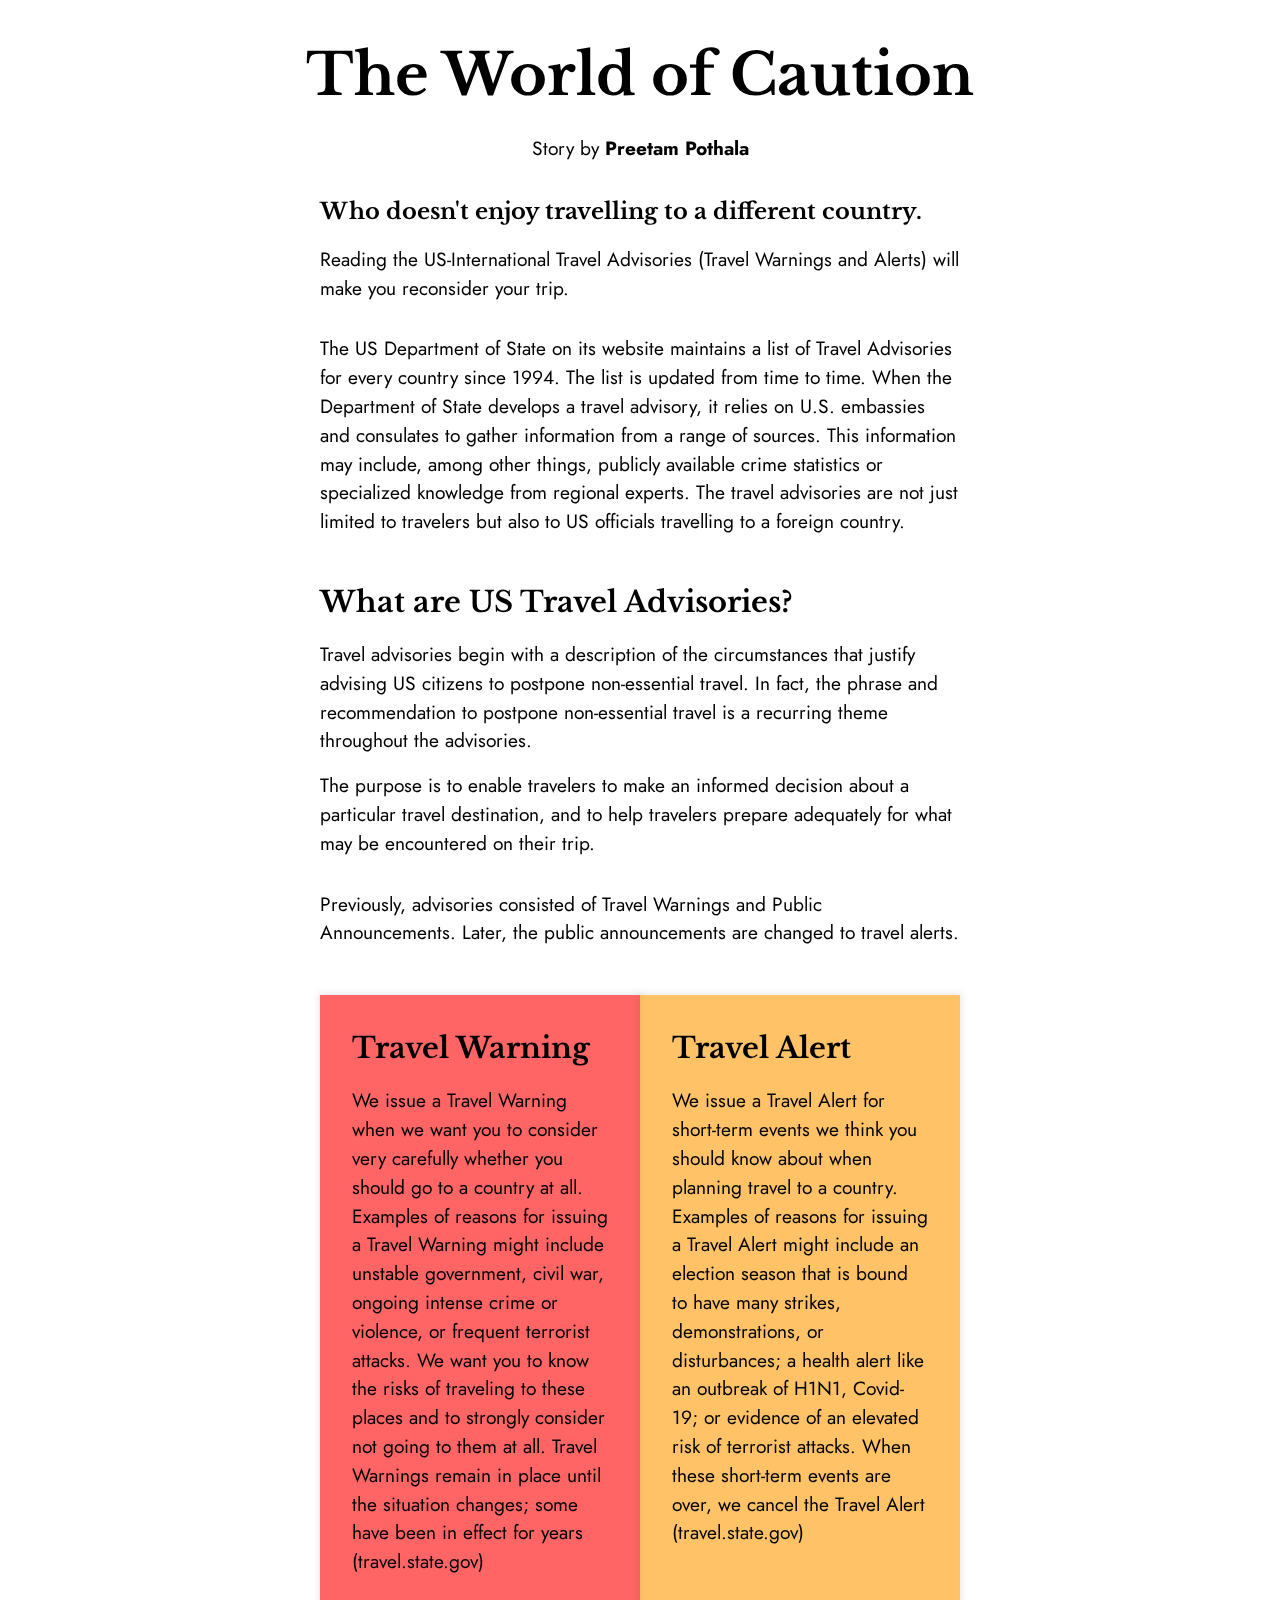
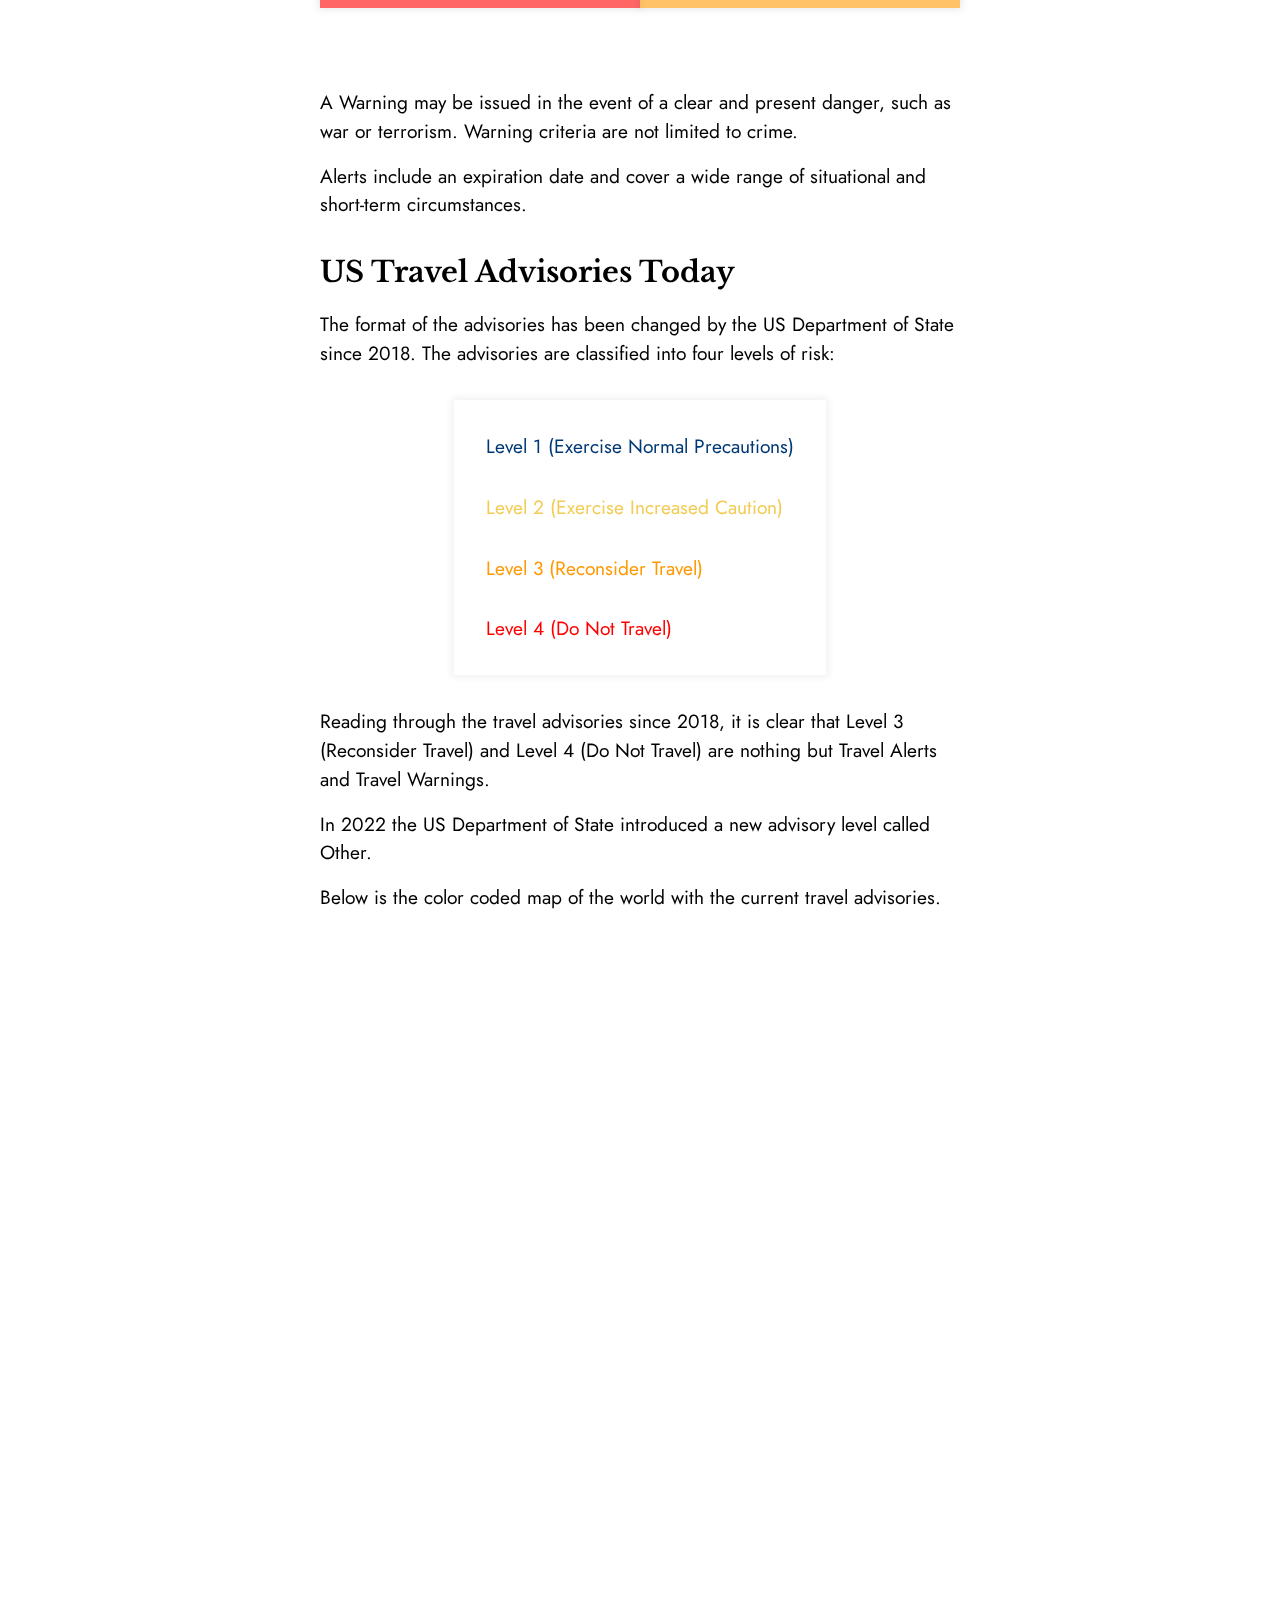
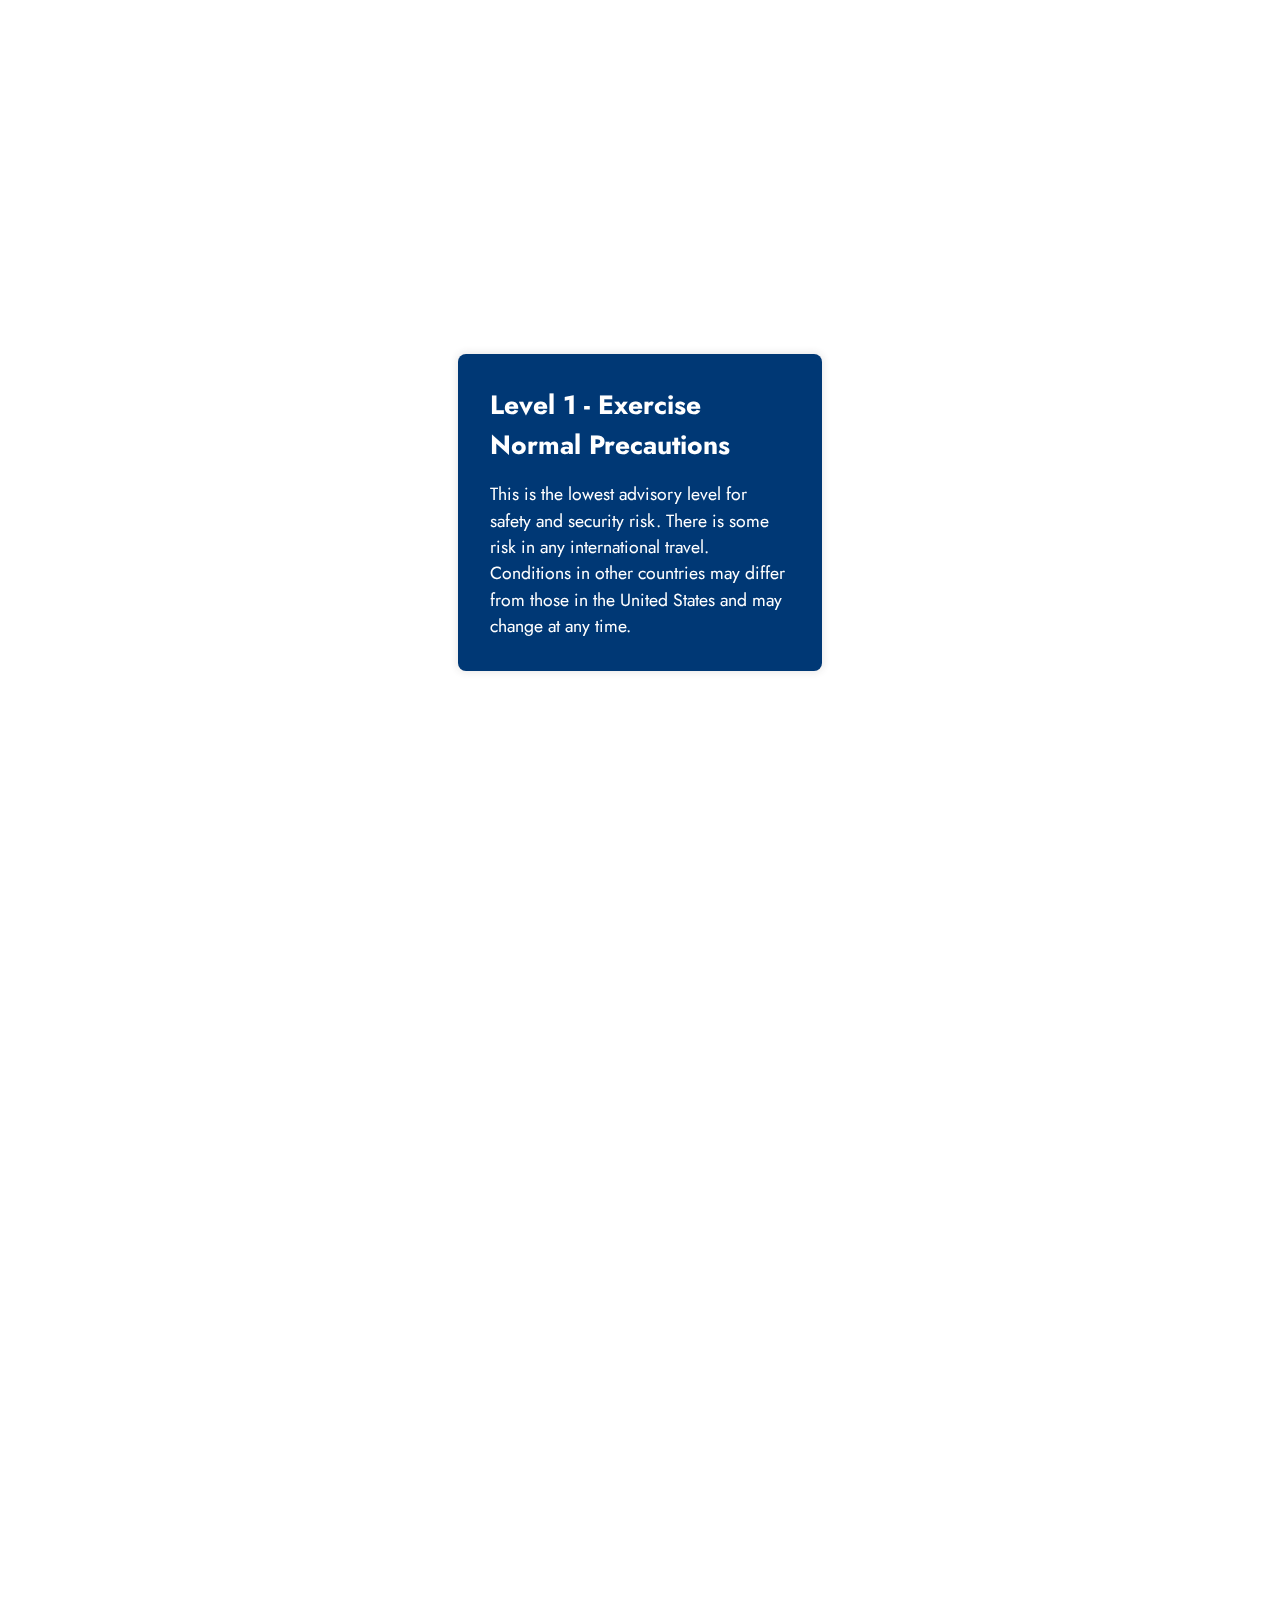
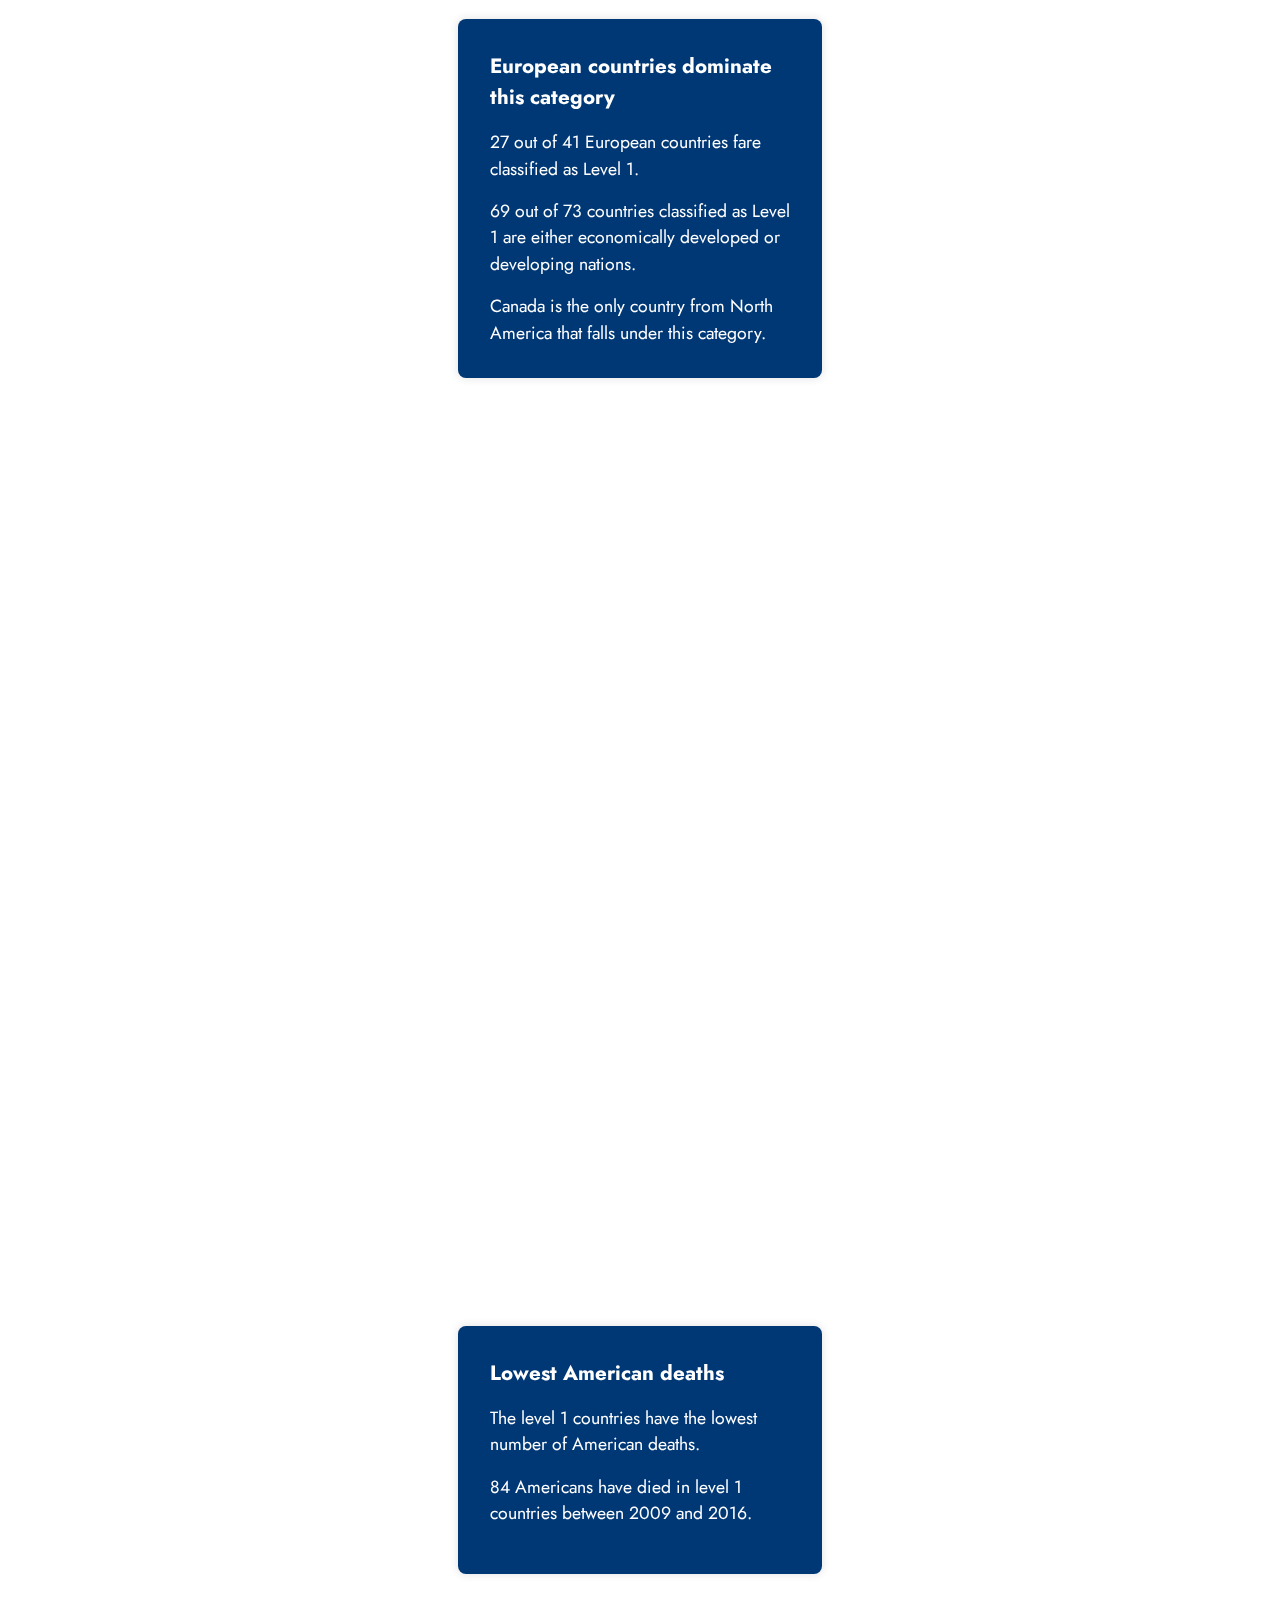
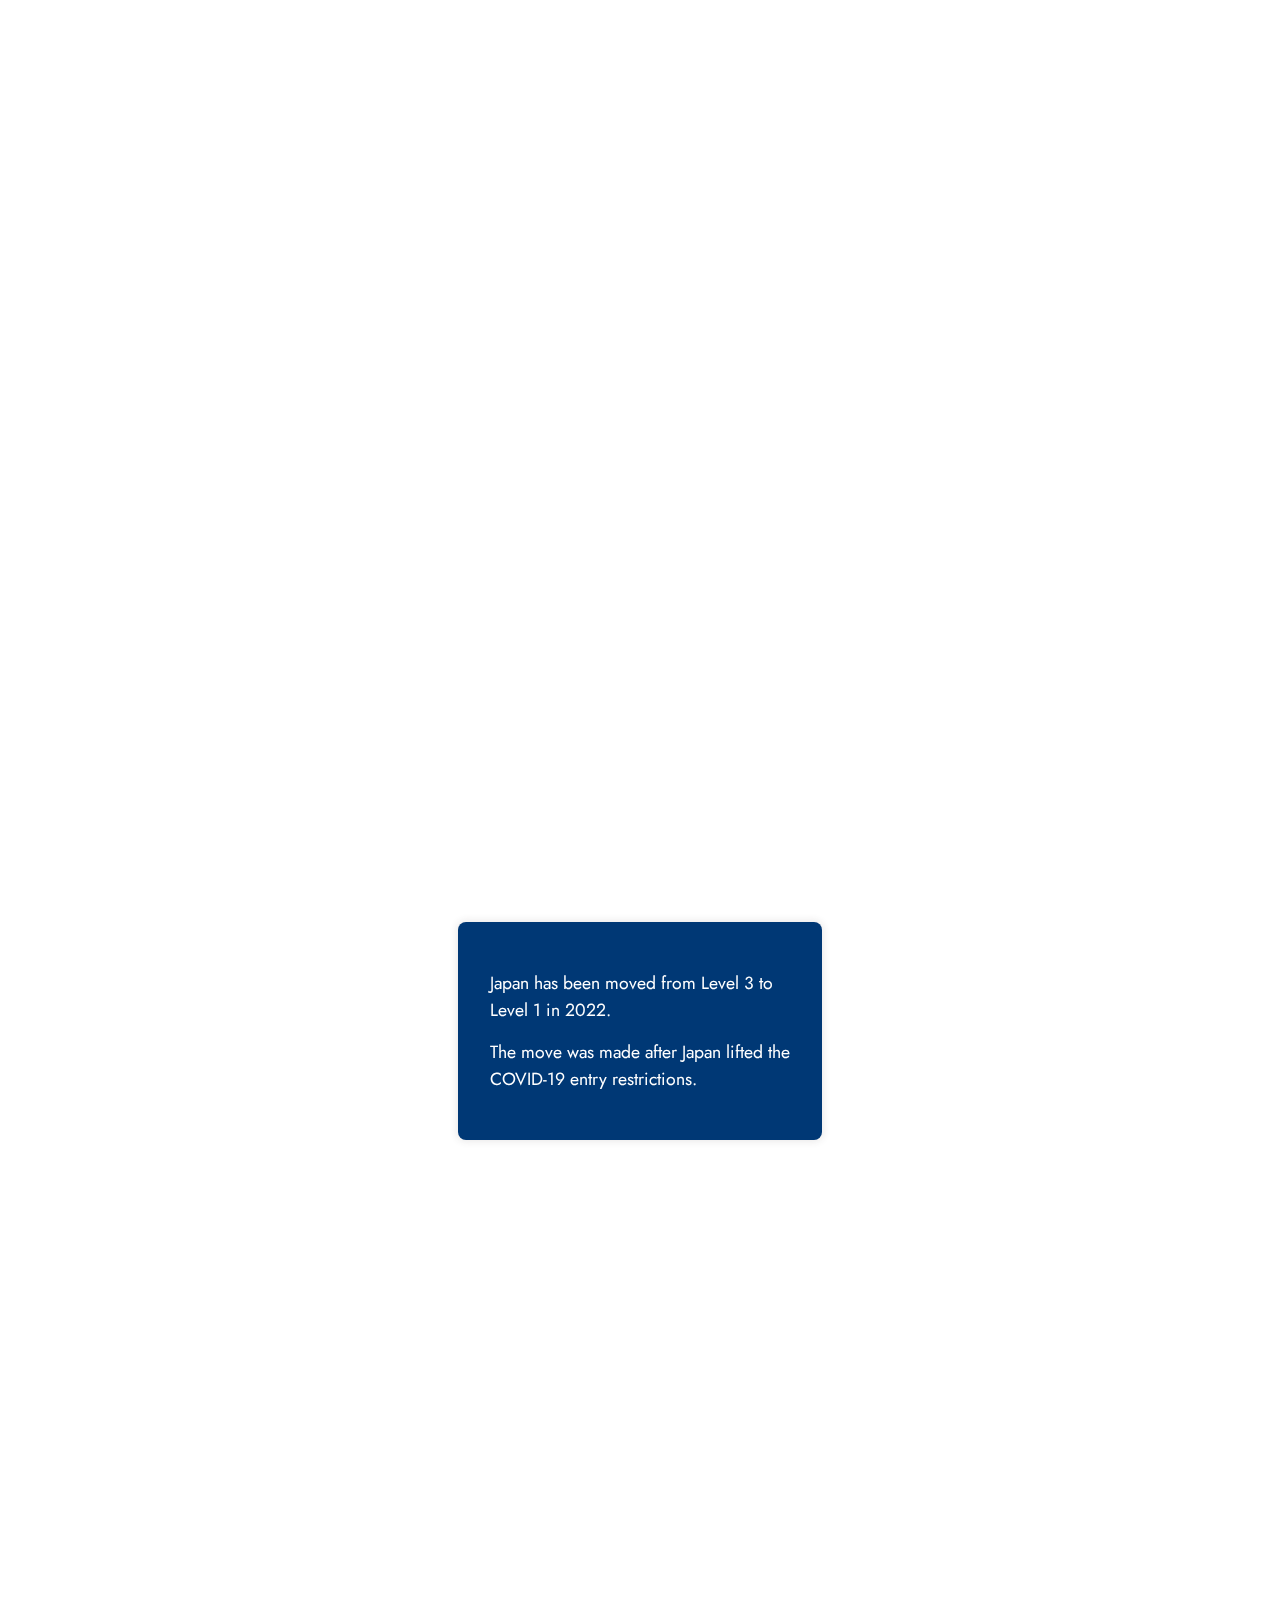
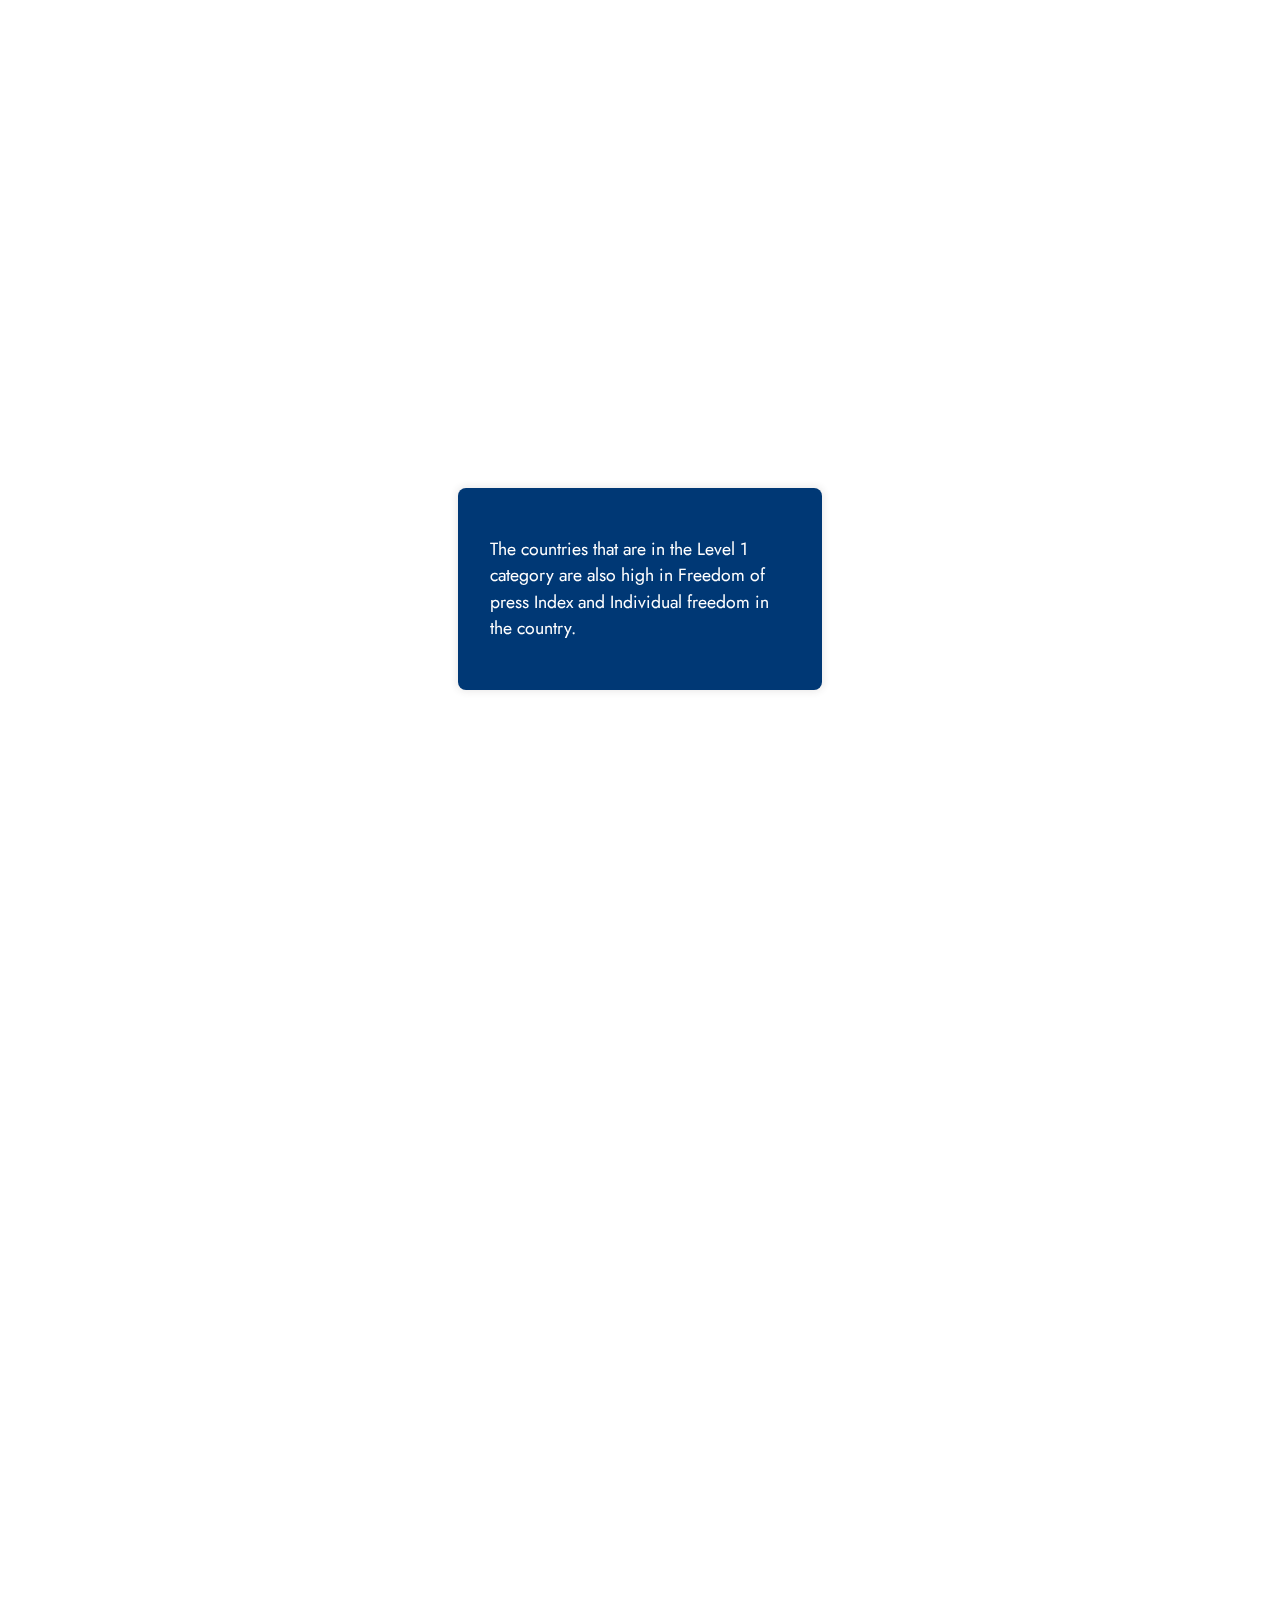
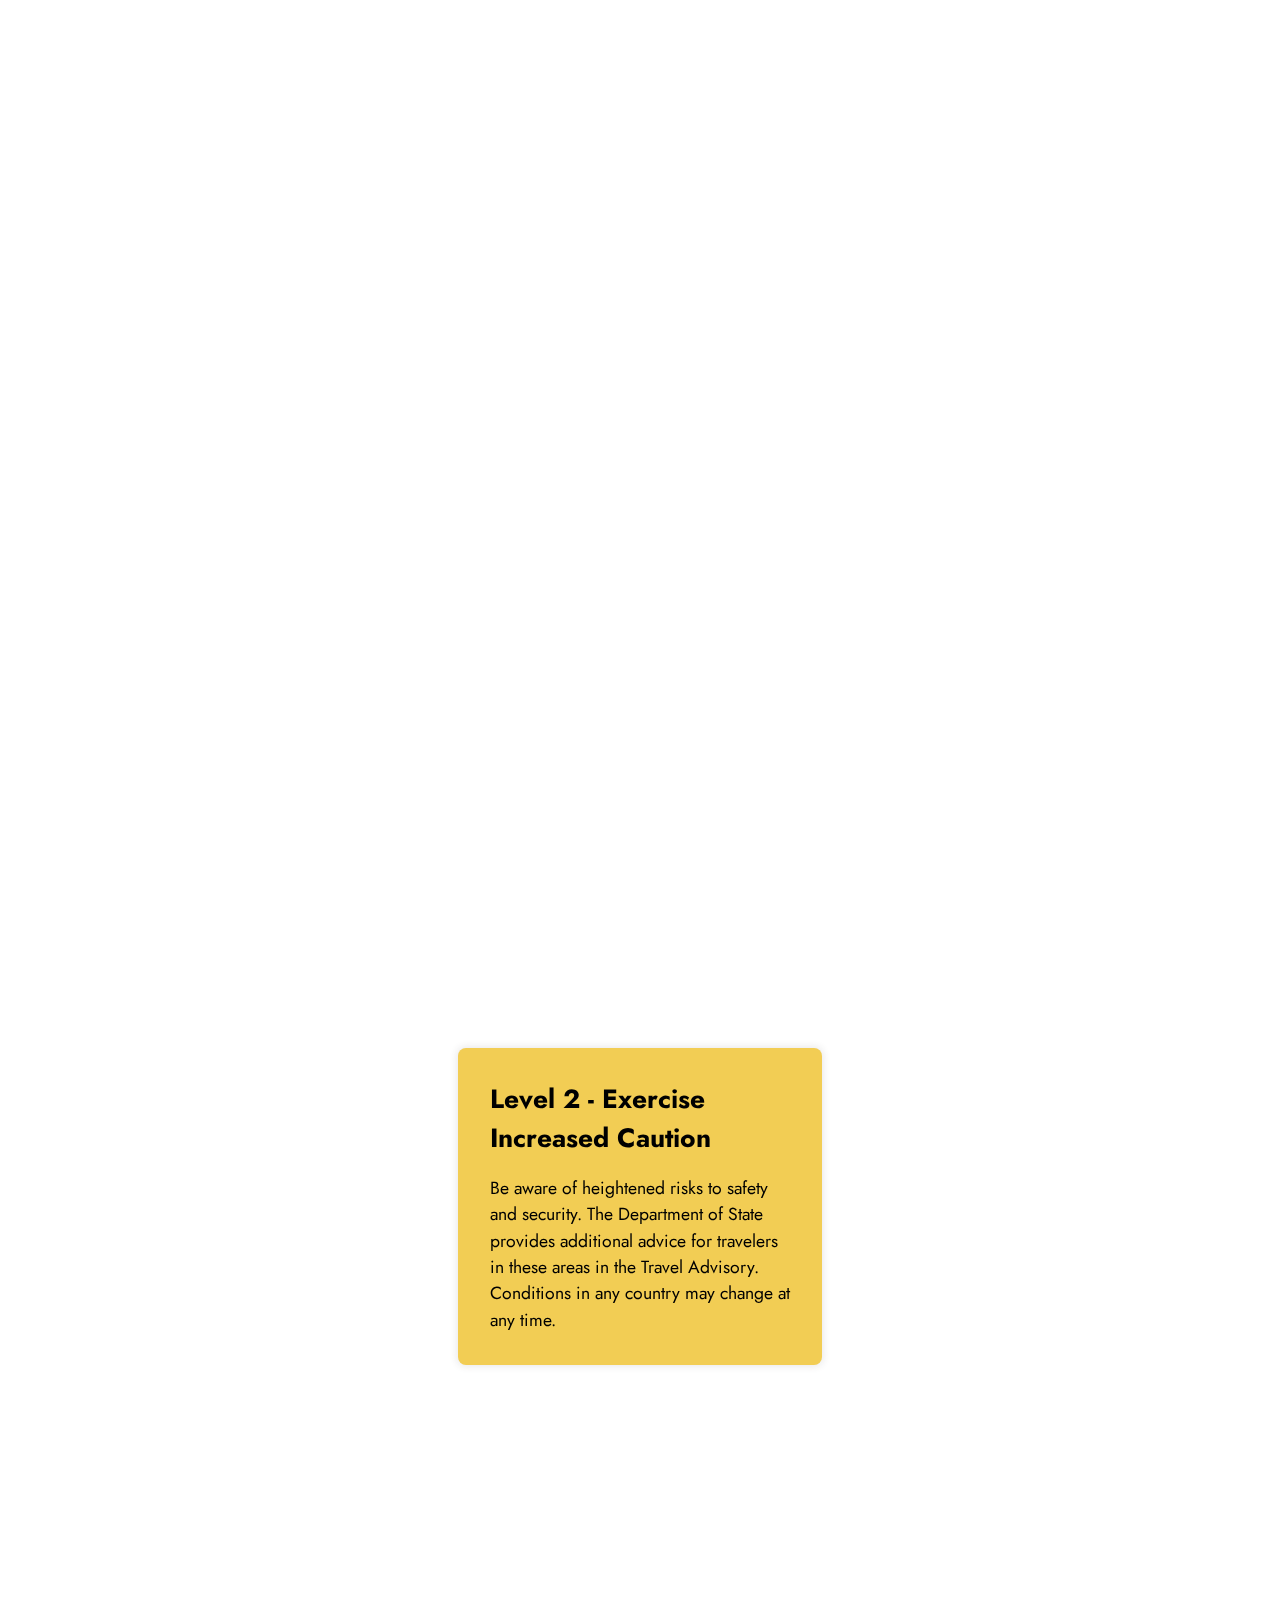
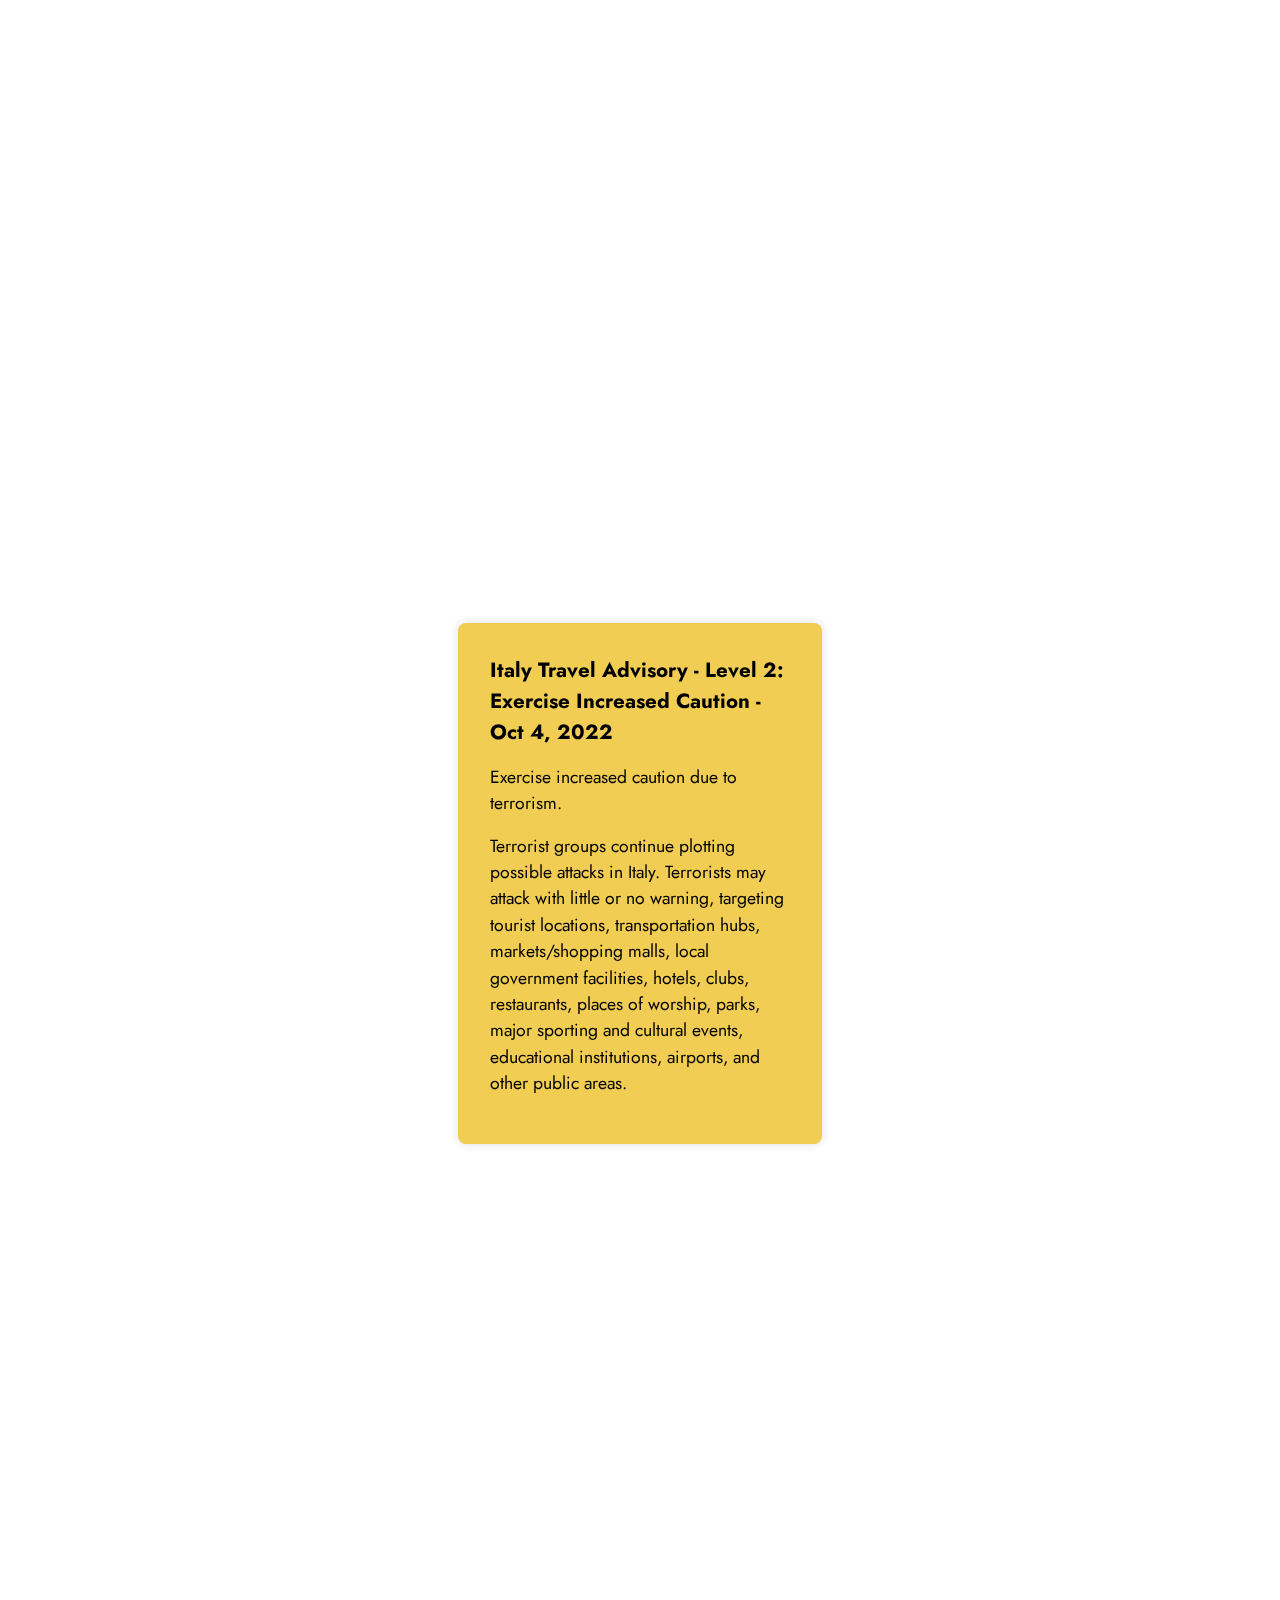
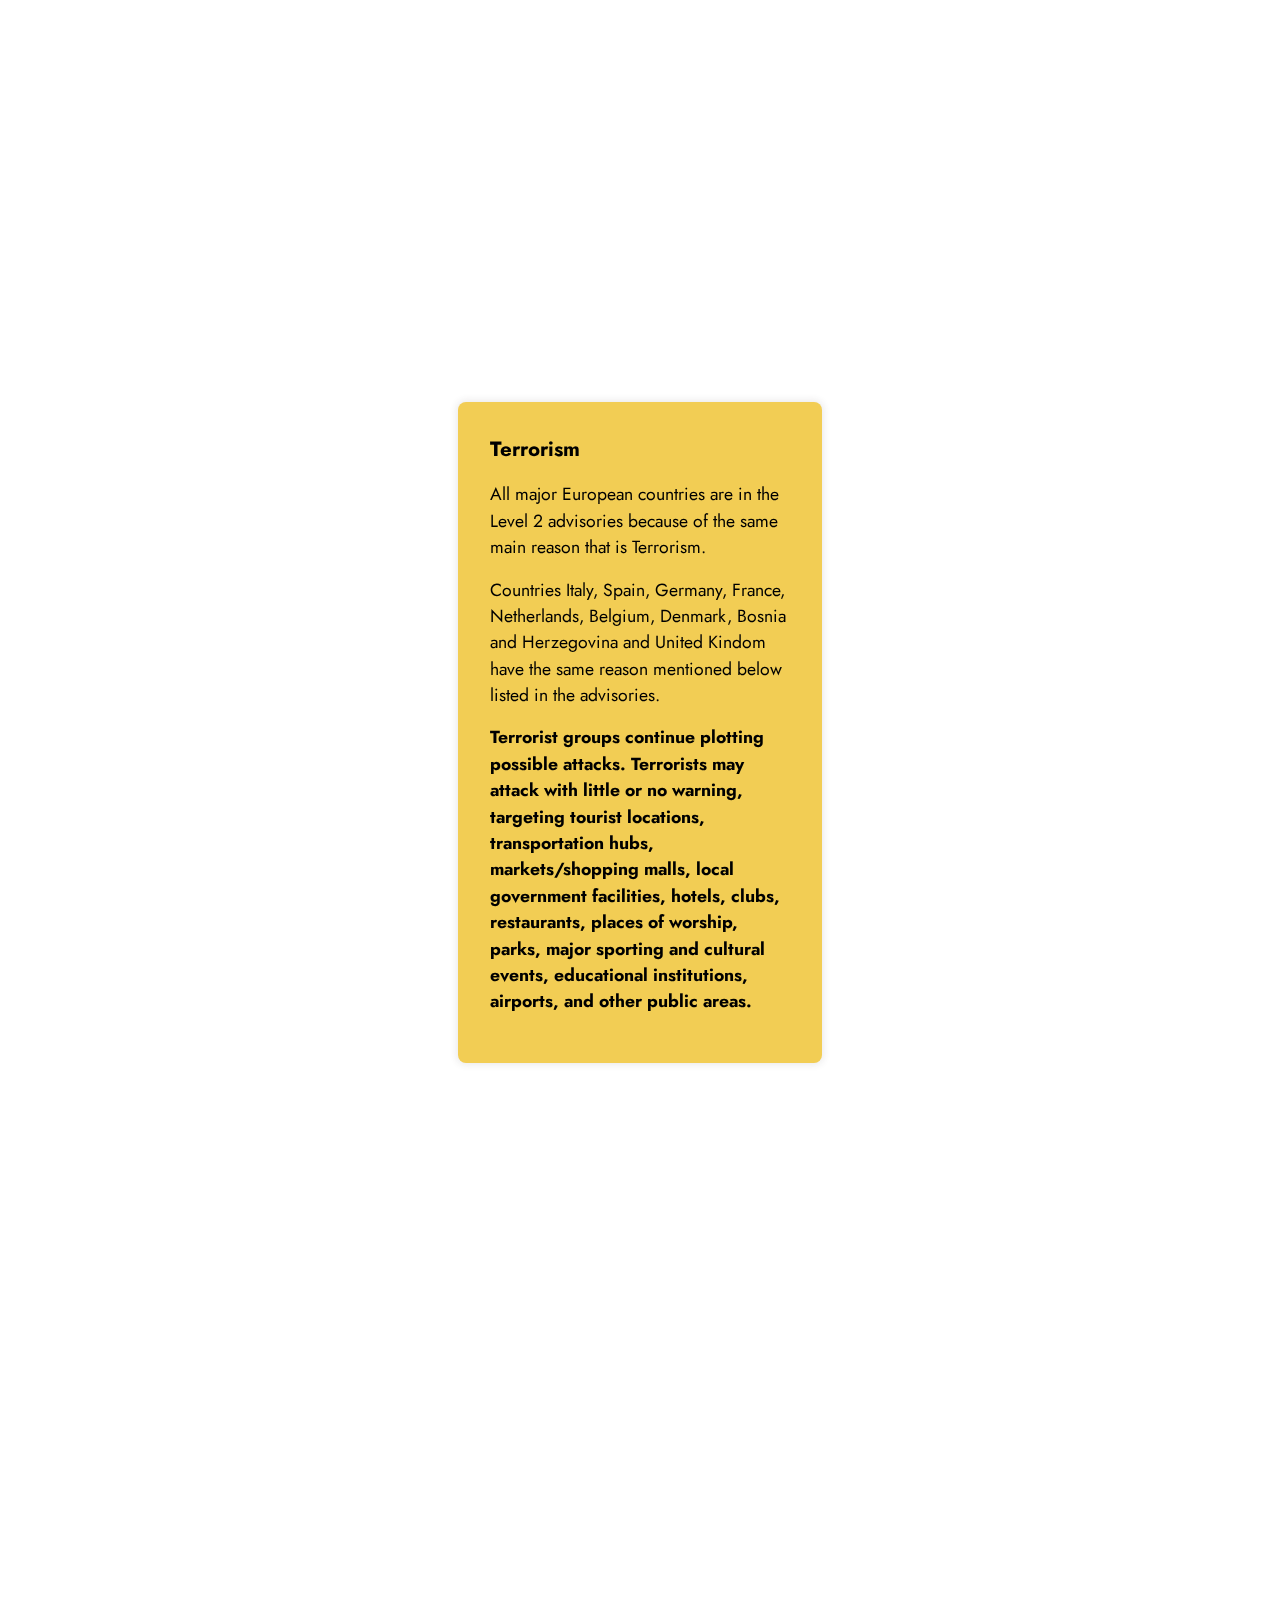
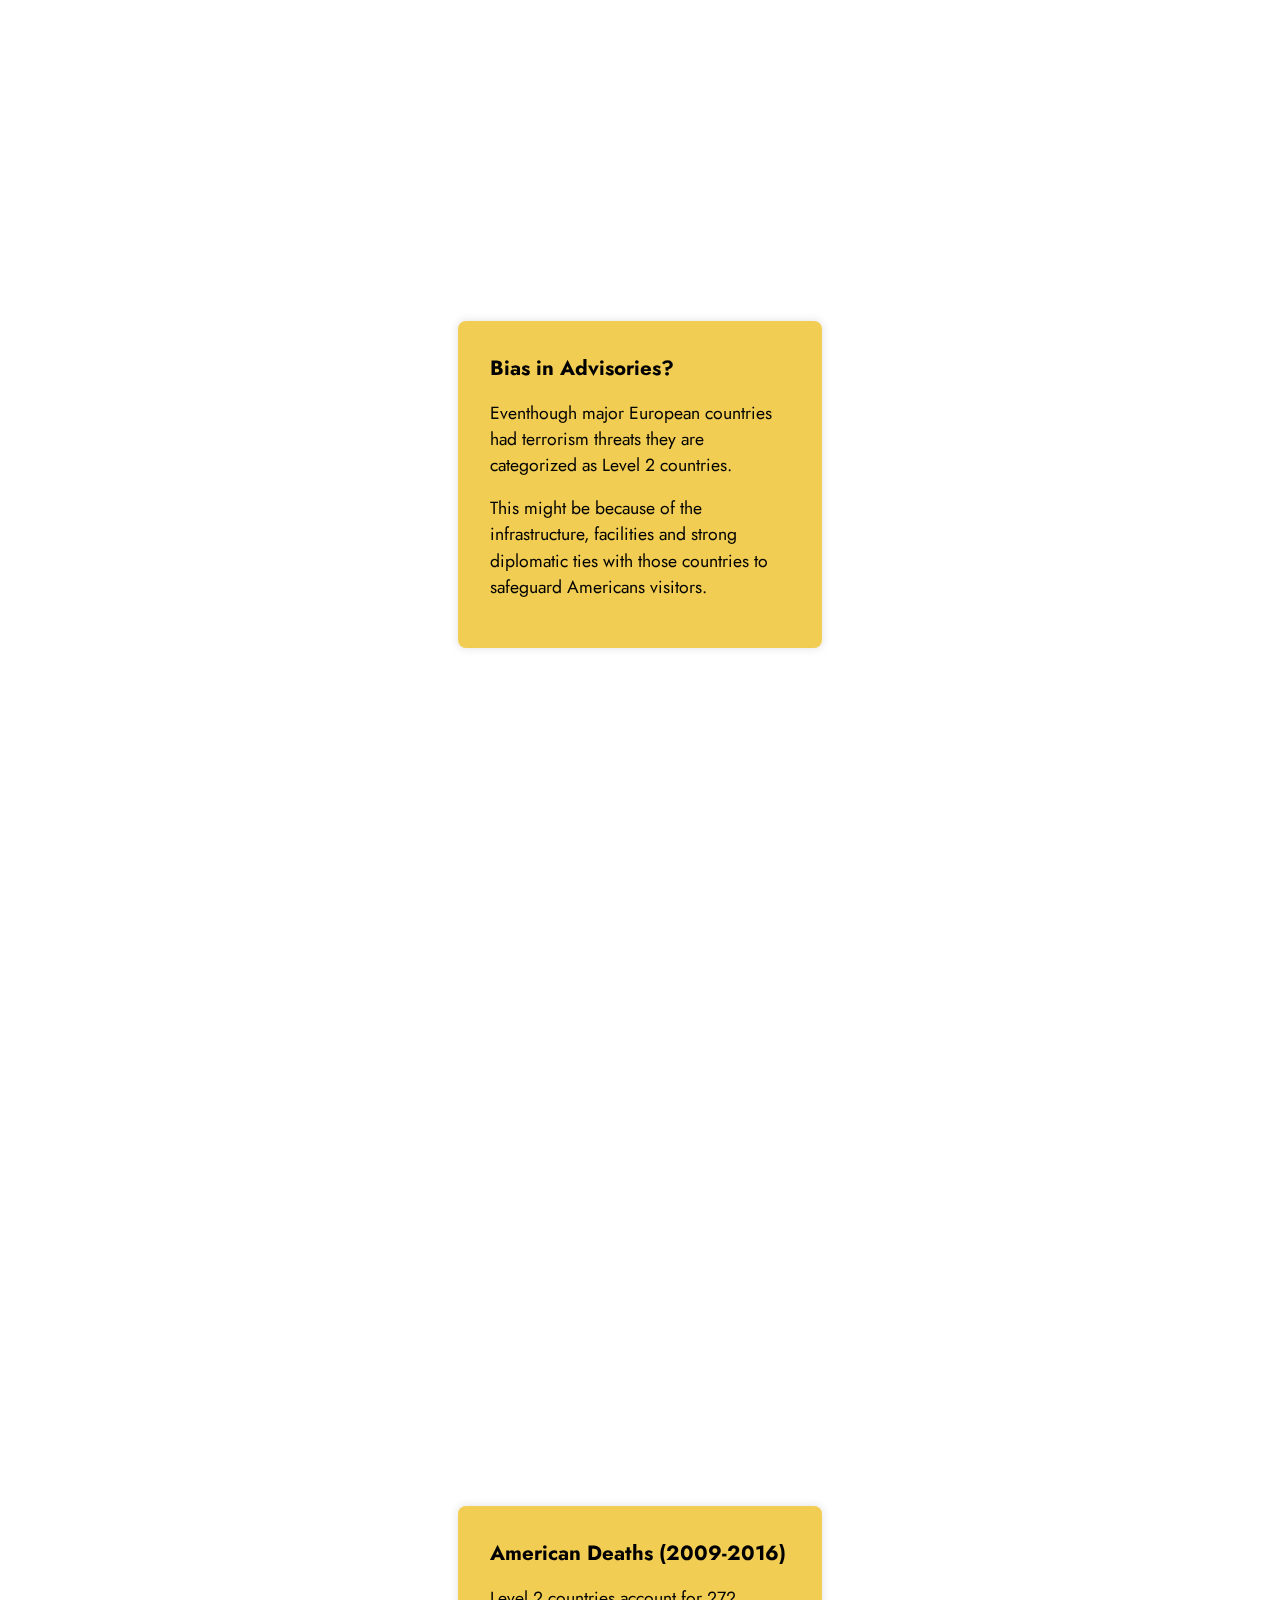
==== commit d608c1e5: "Update index.html" ====
--- a/index.html
+++ b/index.html
@@ -10,9 +10,9 @@
 </head>
 
 <body>
-	<nav>
+	<!-- <nav>
 		<h3>The World of Caution</h3>
-		<ul>
+		<ul class="navlinks">
 			<li>
 				<a href="index.html">Home</a>
 			</li>
@@ -23,7 +23,7 @@
 				<a href="contact.html">Contact</a>
 			</li>
 		</ul>
-	</nav>
+	</nav> -->
 	<header class="fontPT" class="container">
 		<h1>The World of Caution</h1>
 		<p class="fontCat">
@@ -1017,7 +1017,8 @@
 					the year
 					2000, 28 Americans
 					were
-					reported kidnapped in various parts of the country. Most kidnappings of U.S. citizens in Colombia
+					reported kidnapped in various parts of the country. 
+					<!-- Most kidnappings of U.S. citizens in Colombia
 					have been committed
 					by
 					terrorist groups. Since it is U.S. policy not
@@ -1026,7 +1027,7 @@
 					to, or strike deals with, terrorists, the U.S government’s ability to assist kidnapped U.S. citizens
 					is
 					limited (DOS,
-					Colombia, 2004).
+					Colombia, 2004). -->
 				</p>
 
 		</article>
@@ -1090,10 +1091,7 @@
 					runoff
 					round for the
 					President in
-					late November or early December.Visitors to Nicaragua should exercise particular
-					caution
-					during this
-					period. It may be prudent to avoid large crowds (DOS, Nicaragua, 1996).
+					late November or early December.(DOS, Nicaragua, 1996).
 
 				</p>
 
@@ -1127,7 +1125,7 @@
 		</article>
 
 	</section> -->
-	<section class="advisories">
+	<!-- <section class="advisories">
 		<div class="flag" style="background-color: #ffecad">
 			<img src="images/Mexico_Flag_Map.svg" alt="advices" width="600">
 		</div>
@@ -1151,7 +1149,7 @@
 				</p>
 		</article>
 
-	</section>
+	</section> -->
 	<!-- advices -->
 	<section class="advisories">
 		<div class="dnt" style="background-color: #d9ffc8">
@@ -1229,10 +1227,7 @@
 					of government buildings and the airport (which are viewed as places of national security), police
 					stations,
 					the
-					presidential palace, border crossings, and along the river, since doing so may lead to arrest.Lock
-					vehicle
-					doors and
-					keep windows closed when driving.
+					presidential palace, border crossings, and along the river, since doing so may lead to arrest.
 				</p>
 				<p class="advisoryp">
 					Democratic Republic of Congo Travel Warning 01 December 2012
@@ -1277,7 +1272,7 @@
 		</article>
 
 	</section>
-	<section class="advisories">
+	<!-- <section class="advisories">
 		<div class="flag" style="background-color: #d9ffc8">
 			<img src="images/Outline_of_Ukraine.svg" alt="advices" width="600">
 		</div>
@@ -1313,7 +1308,7 @@
 				</p>
 		</article>
 
-	</section>
+	</section> -->
 	<!-- <section class="advisories">
 		<div class="flag" style="background-color: #d9ffc8">
 			<img src="images/Flag-map_of_Lebanon.svg" alt="advices" width="600">
@@ -1414,7 +1409,7 @@
 		</article>
 
 	</section> -->
-	<section class="advisories">
+	<!-- <section class="advisories">
 		<div class="flag" style="background-color: #d9ffc8">
 
 		</div>
@@ -1432,7 +1427,7 @@
 			</div>
 		</article>
 
-	</section>
+	</section> -->
 
 	<!-- verbs -->
 	<!-- diving deep -->
@@ -1810,9 +1805,14 @@
 			frameborder="0"
 			allow="accelerometer; autoplay; clipboard-write; encrypted-media; gyroscope; picture-in-picture"
 			allowfullscreen></iframe>
+			<p>
+				Though the data tells us that the US travel advisories are biased and overly cautious, it is better 
+				to follow the advisories as they are issued by the US State Department in the 
+				interest of the American citizens. 
+			</p>
 	</section>
 	<!-- country -->
-	<section class="container build">
+	<!-- <section class="container build">
 		<h3>Build a Country</h3>
 		<p class="advisoryp">
 			If you feel that the travel advisories are 'overly cautious' and you want to travel to a country
@@ -1847,16 +1847,16 @@
 				<option value="pt">Public Transportation</option>
 				<option value="restaurants">Restaurants</option>
 			</select>
-			<!-- </select><span> and by not</span>
+			</select><span> and by not</span>
 			<select name="country" id="country">
 				<option value="" disabled="" selected="">Do not</option>
 				<option value="ta">Travel Alone</option>
 				<option value="dw">Displaying Wealth</option>
 				<option value="tp">Take Photos/Video</option>
-			</select> -->
+			</select>
 		</form>
 		<p class="result">Colombia</p>
-	</section>
+	</section> -->
 	<!-- Country -->
 
 	<!-- <section class="container">
@@ -1877,30 +1877,32 @@
 			<a class="fontCat"
 				href="https://travel.state.gov/content/travel/en/traveladvisories/traveladvisories.html">Travel
 				advisories</a>
-			<p class="fontCat">
+			<p class="fontCat advisoryp">
 				https://travel.state.gov/content/travel/en/traveladvisories/traveladvisories.html
 			</p>
-		</article>
-		<article>
-			<h2 class="fontPT">US Travel Data</h2>
+		
 			<a class="fontCat"
 				href="https://data.transportation.gov/Aviation/International_Report_Departures/innc-gbgc/">US
 				Department of Transportation</a>
-		</article>
-		<article>
-			<h2 class="fontPT">Freedom of Press Index</h2>
-			<a class="fontCat" href="https://rsf.org/en/index/">US
+				<p class="fontCat advisoryp">
+					https://travel.state.gov/content/travel/en/traveladvisories/traveladvisories.html
+				</p>
+			<a class="fontCat" href="https://rsf.org/en/index/">Freedom of Press Index - US
 				Reporters Without Borders</a>
-		</article>
-		<article>
-			<h2 class="fontPT">Freedom World Report</h2>
-			<a class="fontCat" href="https://freedomhouse.org/countries/freedom-world/scores">Freedom House</a>
-		</article>
-		<article>
-			<h2 class="fontPT">Data Visualisation</h2>
-			<a class="fontCat" href="https://flourish.studio/">Flourish</a>
-		</article>
-	</section>
+				<p class="fontCat advisoryp">
+					https://rsf.org/en/index/
+				</p>
+				<a class="fontCat" href="https://freedomhouse.org/countries/freedom-world/scores/">Freedom House - Freedom World Report</a>
+					<p class="fontCat advisoryp">
+						https://freedomhouse.org/countries/freedom-world/scores
+					</p>
+					<a class="fontCat" href="https://flourish.studio/">Data Visualisation - Flourish</a>
+					<p class="fontCat advisoryp">
+						https://flourish.studio/
+					</p>
+		</article>
+	</section>
+	<button onclick="topFunction()" id="myBtn" title="Go to top">Top</button>
 </body>
 <script src="script.js"></script>
 
--- a/styles.css
+++ b/styles.css
@@ -19,7 +19,6 @@
 body p,
 a {
   font-family: "Jost", sans-serif;
-  font-size: 1.2rem;
 }
 .reasonhighlight {
   font-weight: bolder;
@@ -165,9 +164,10 @@
 }
 .datatable {
   background-color: white;
-  padding: 3rem;
+  padding: 1.5rem;
   box-shadow: 0px 0px 7px 2px rgba(70, 63, 63, 0.1);
   border-radius: 0.3rem;
+  margin: 3rem 0;
 }
 .datatable h3 {
   padding: 1rem 1.5rem;
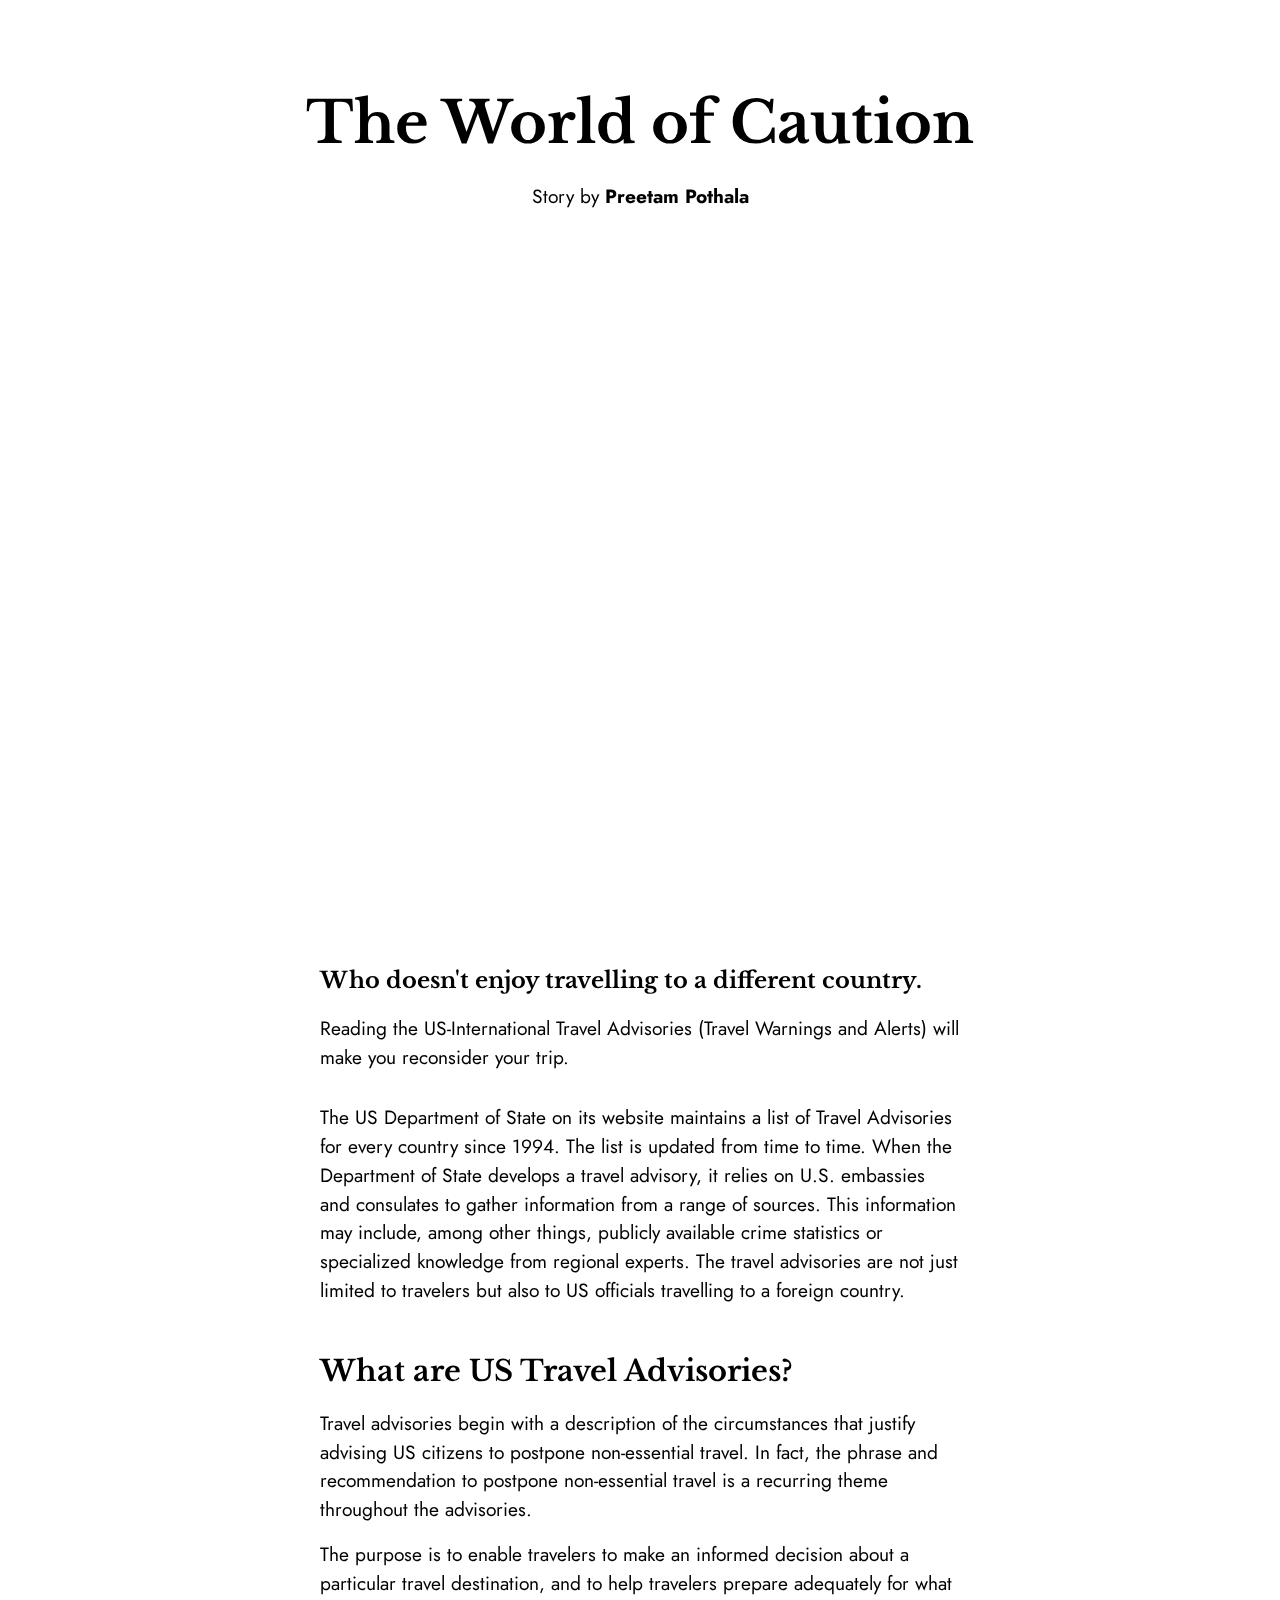
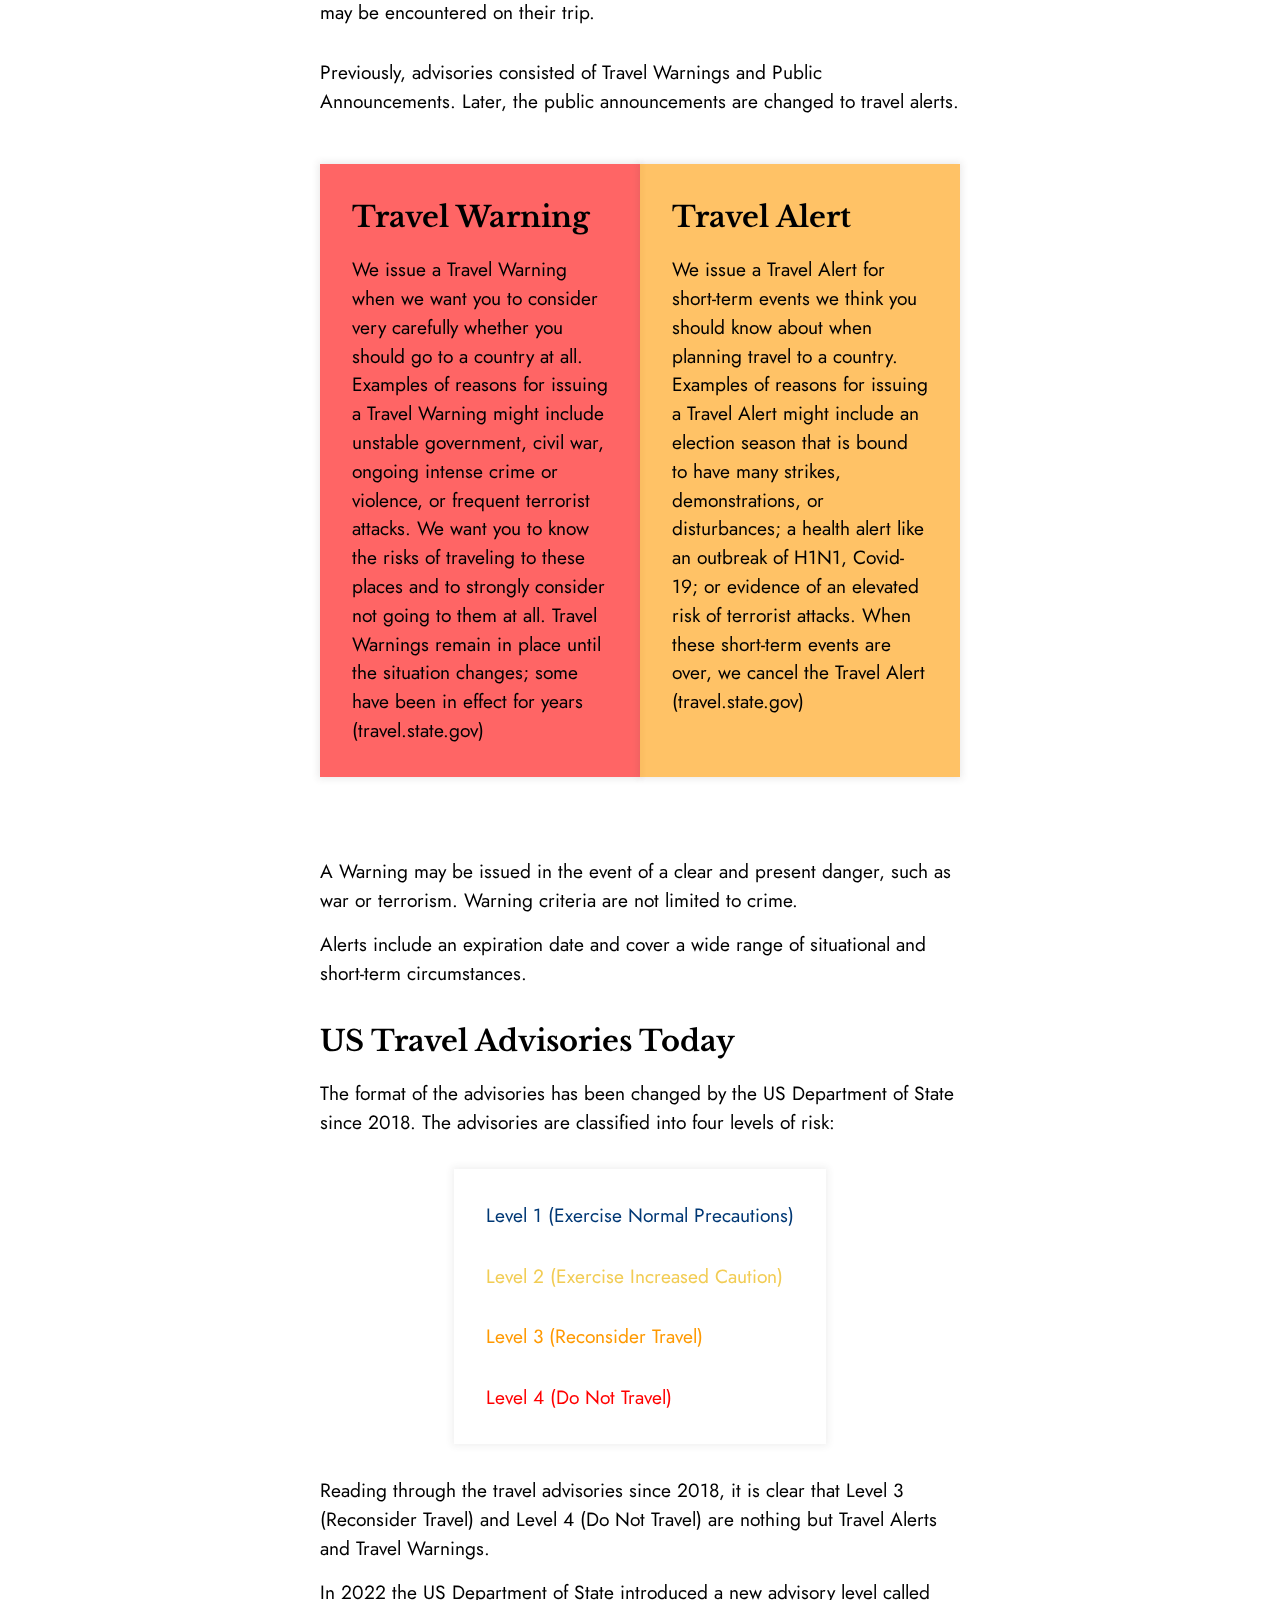
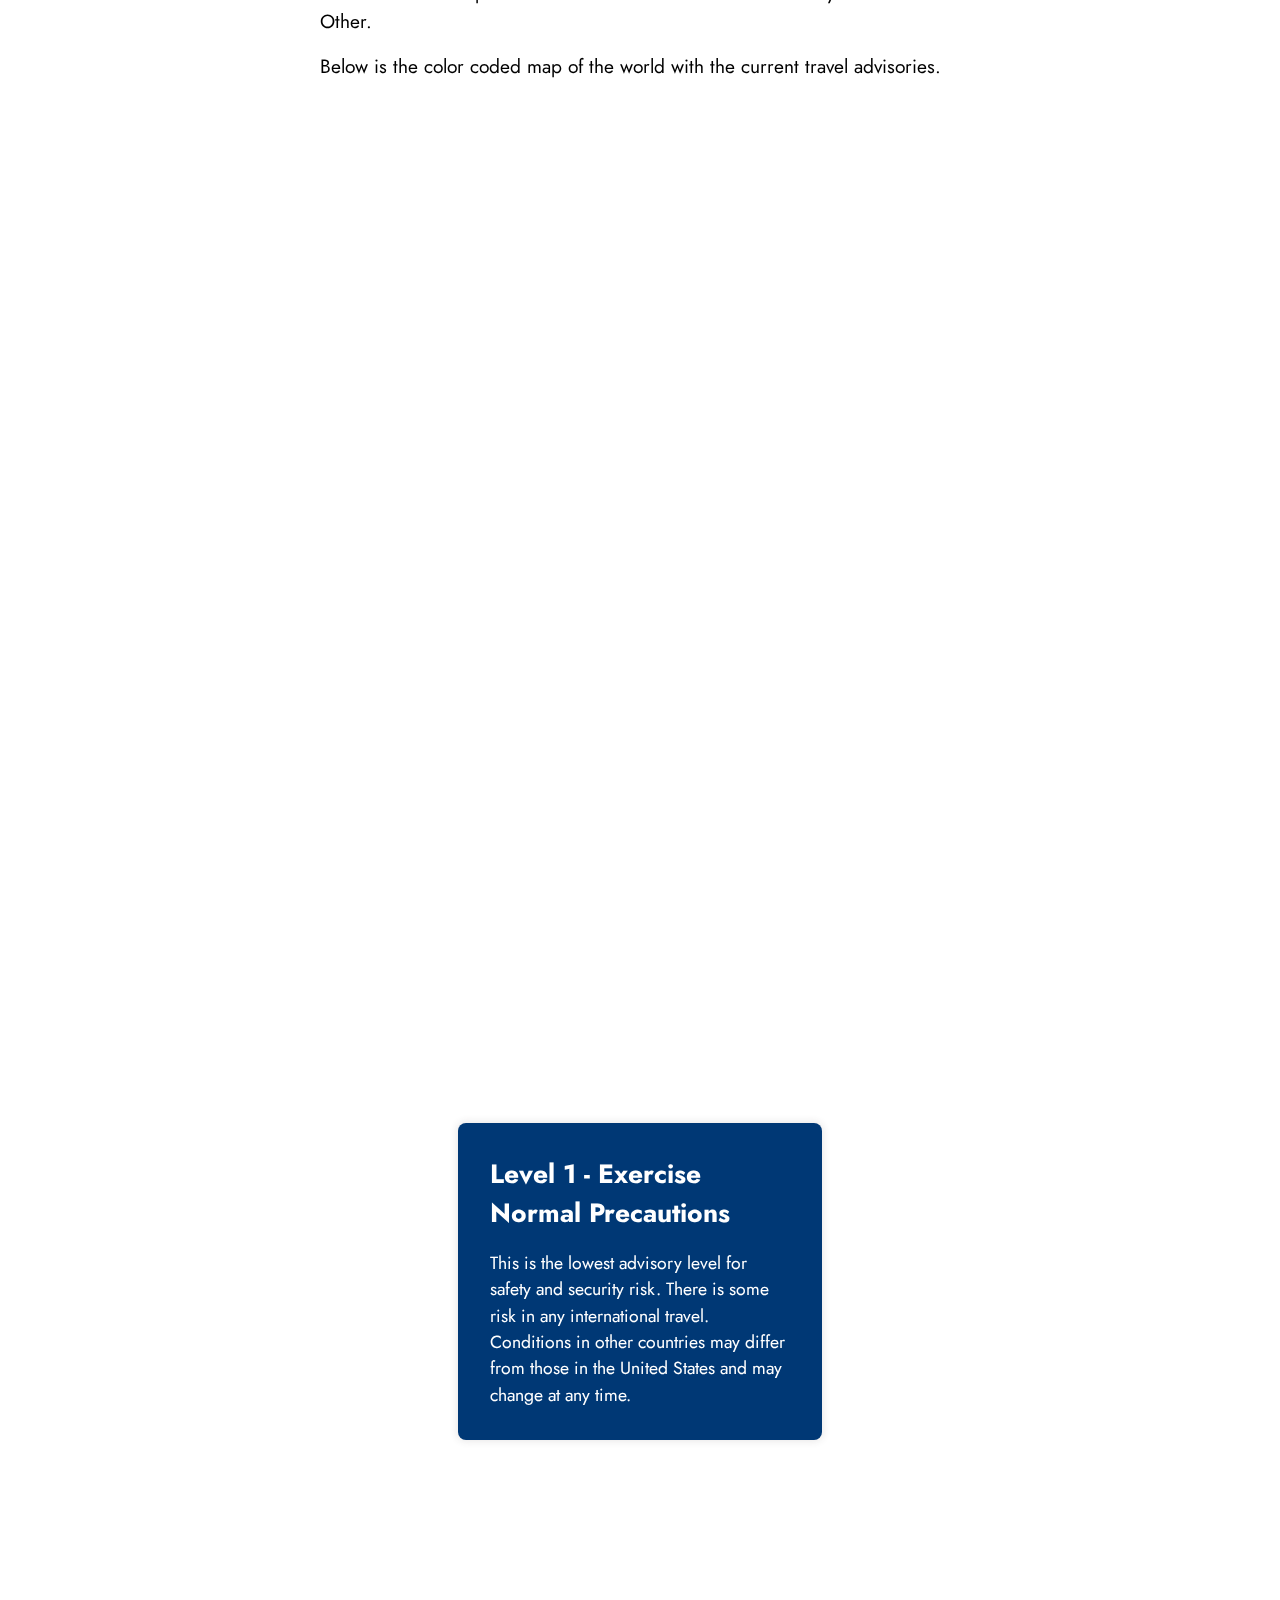
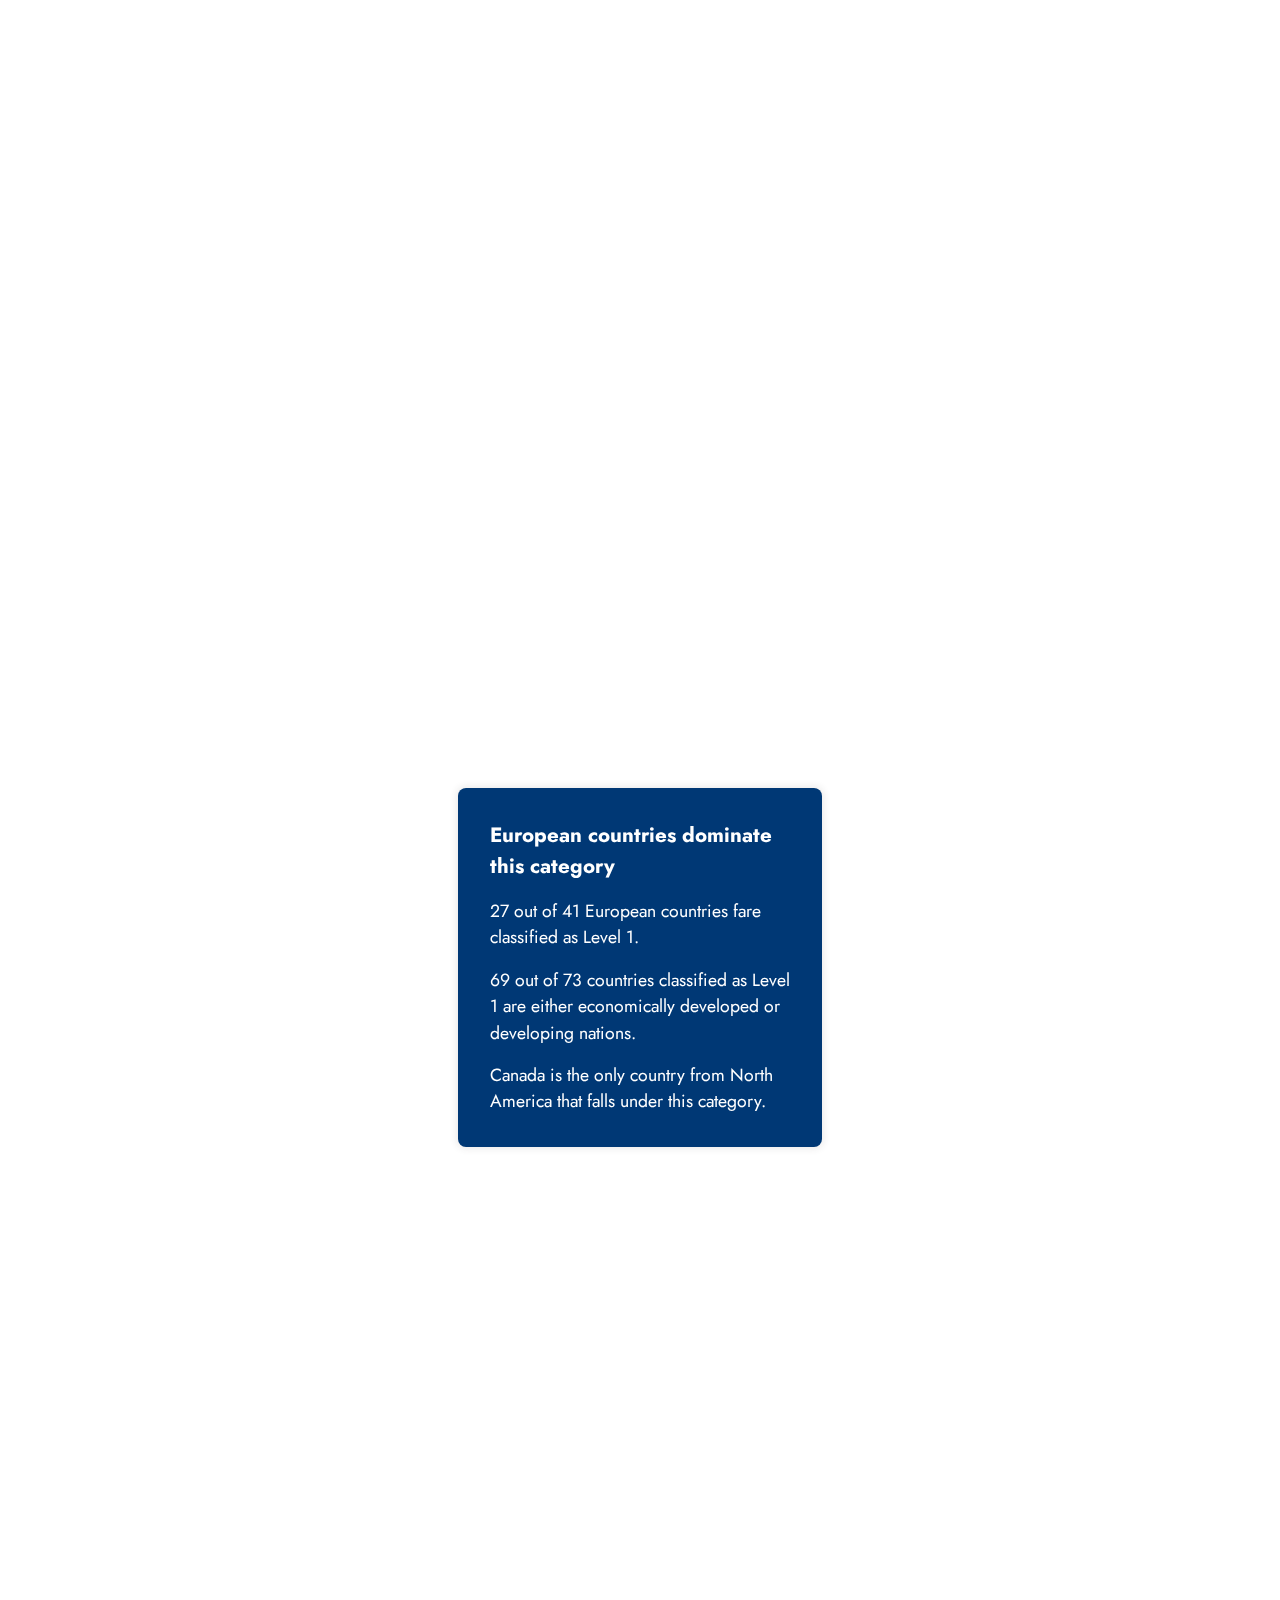
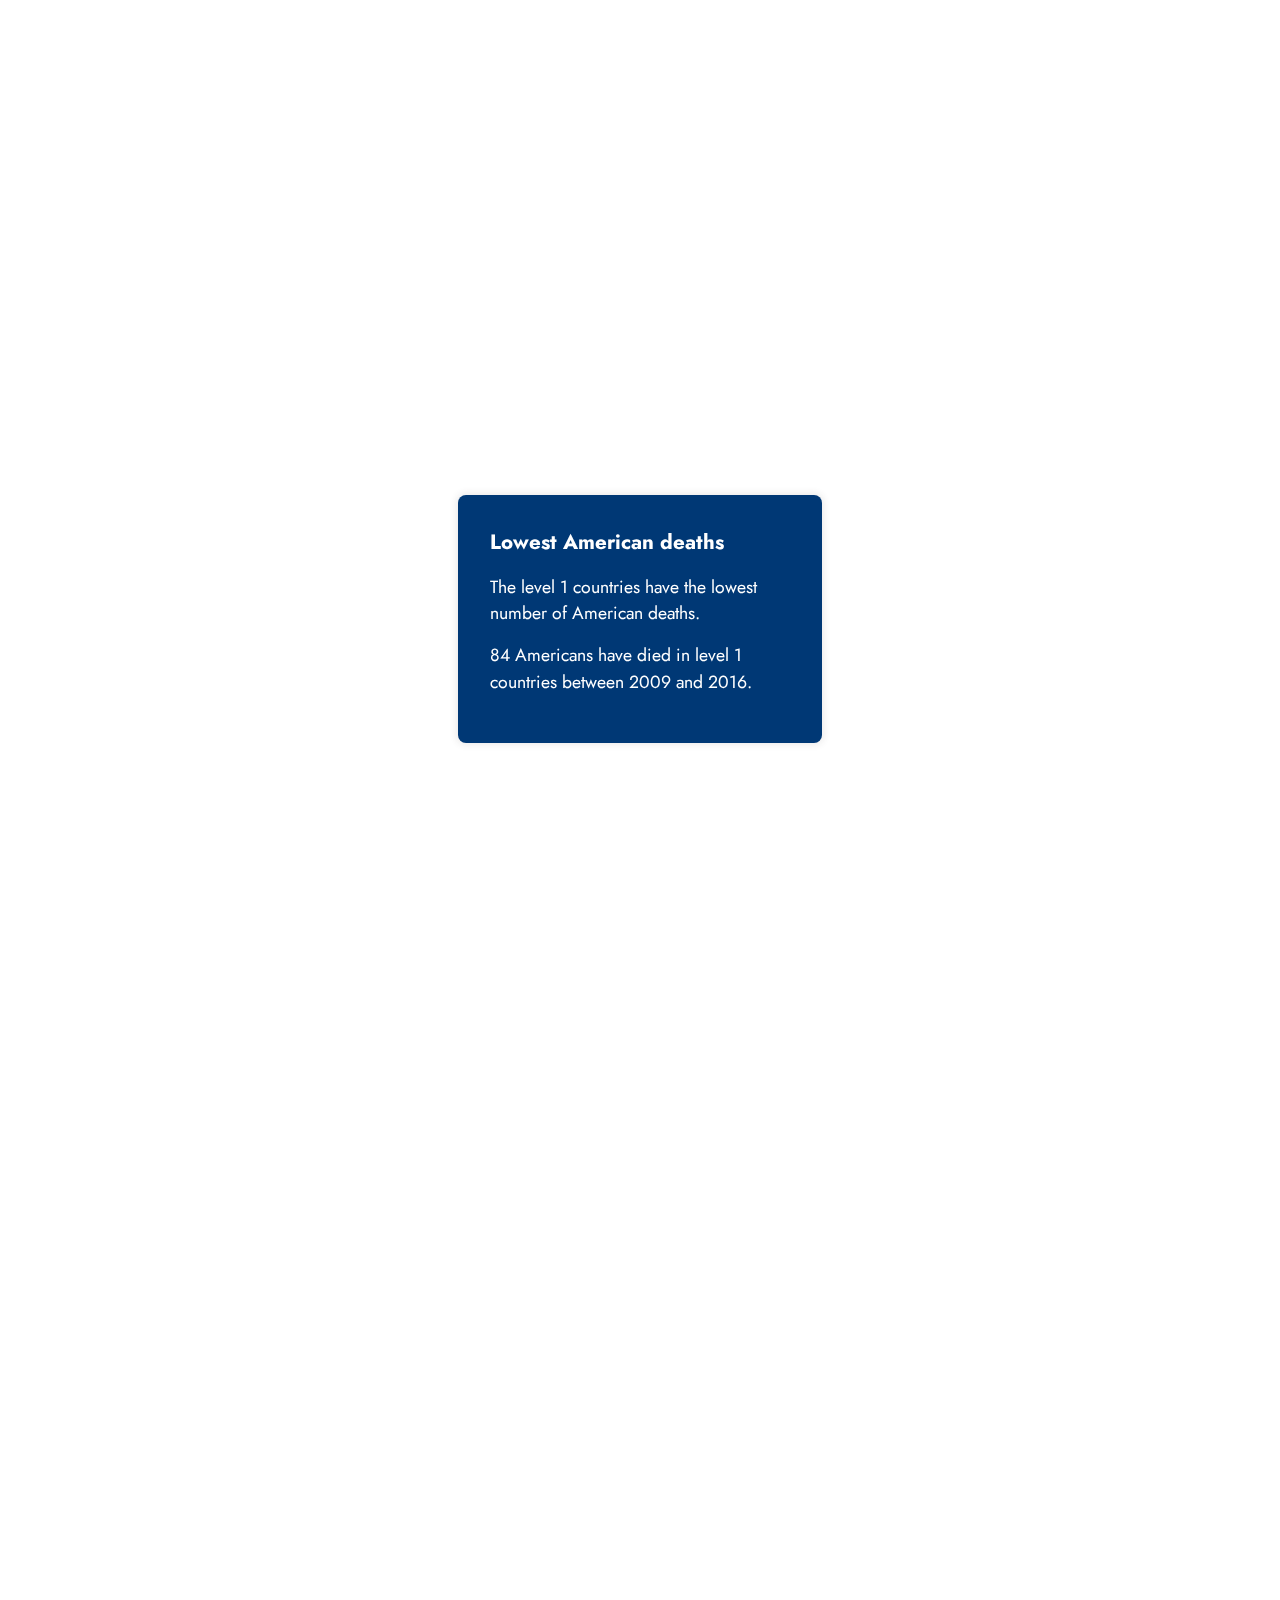
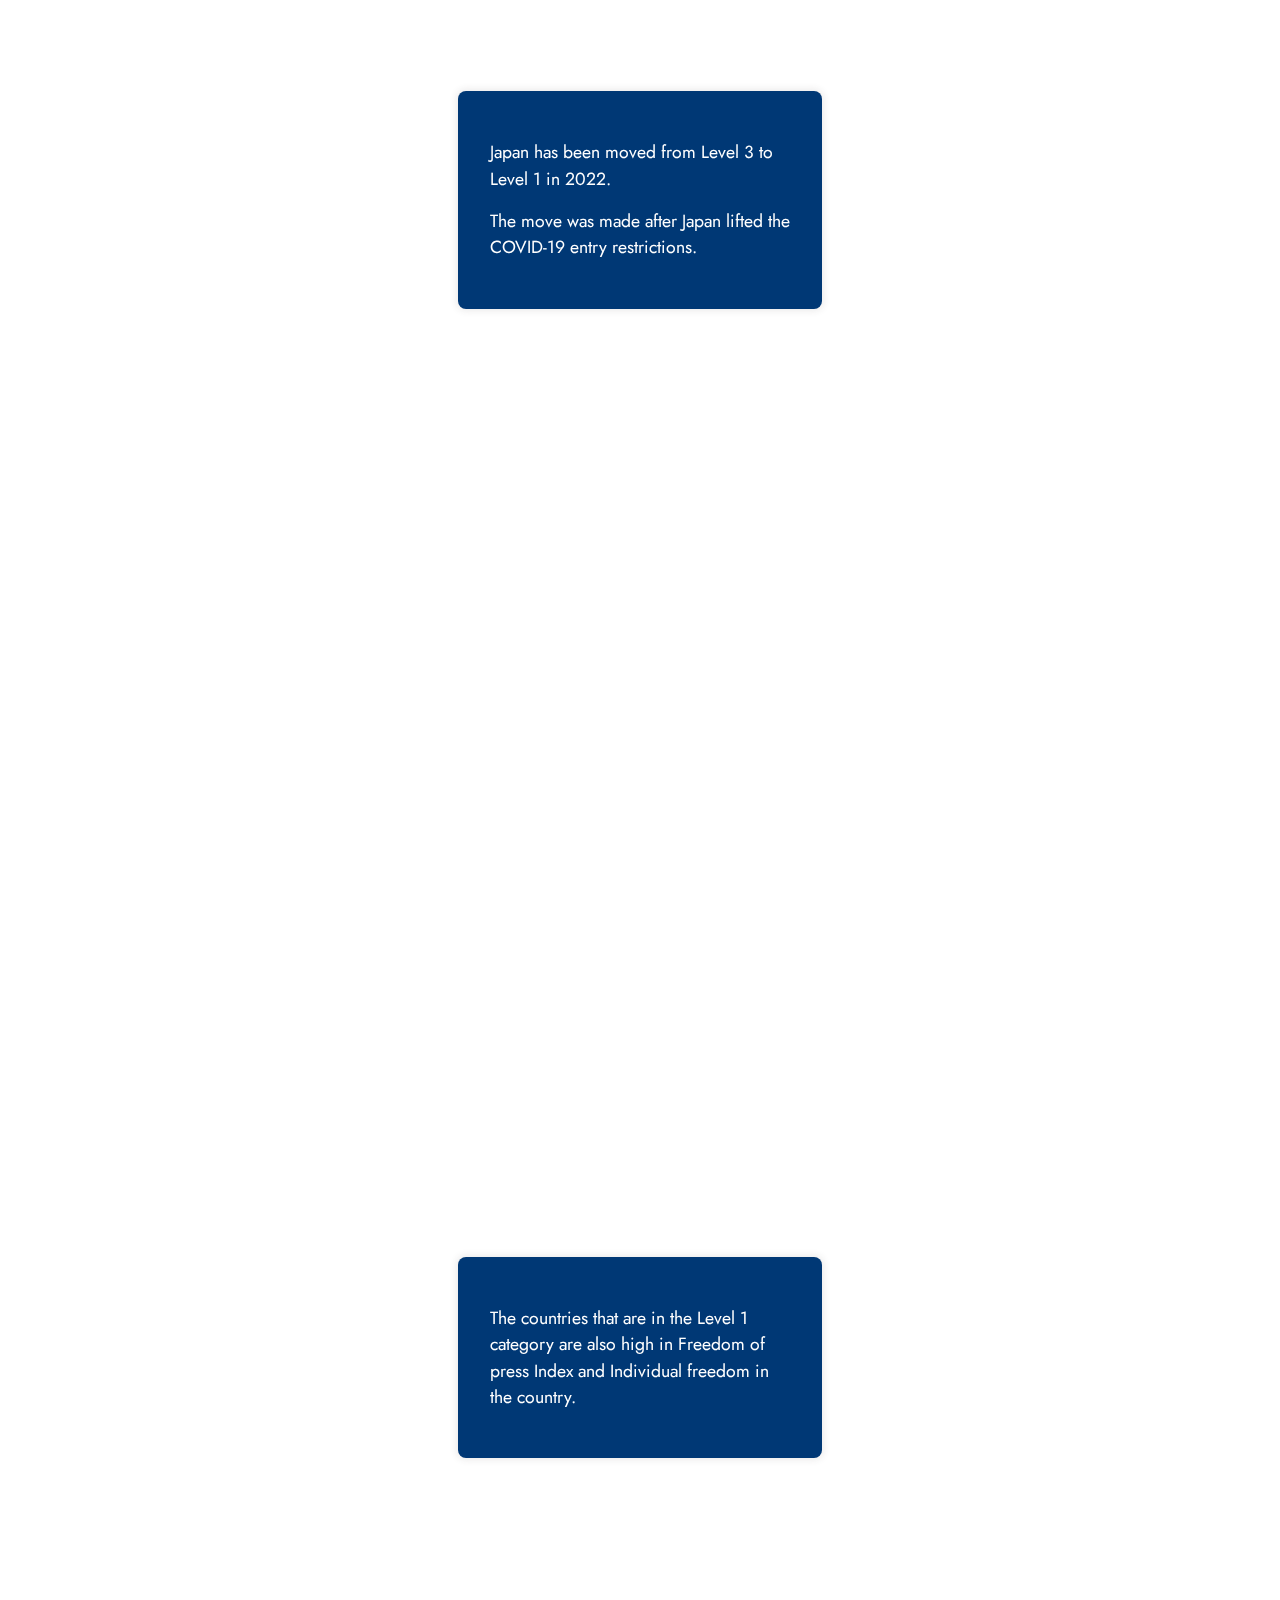
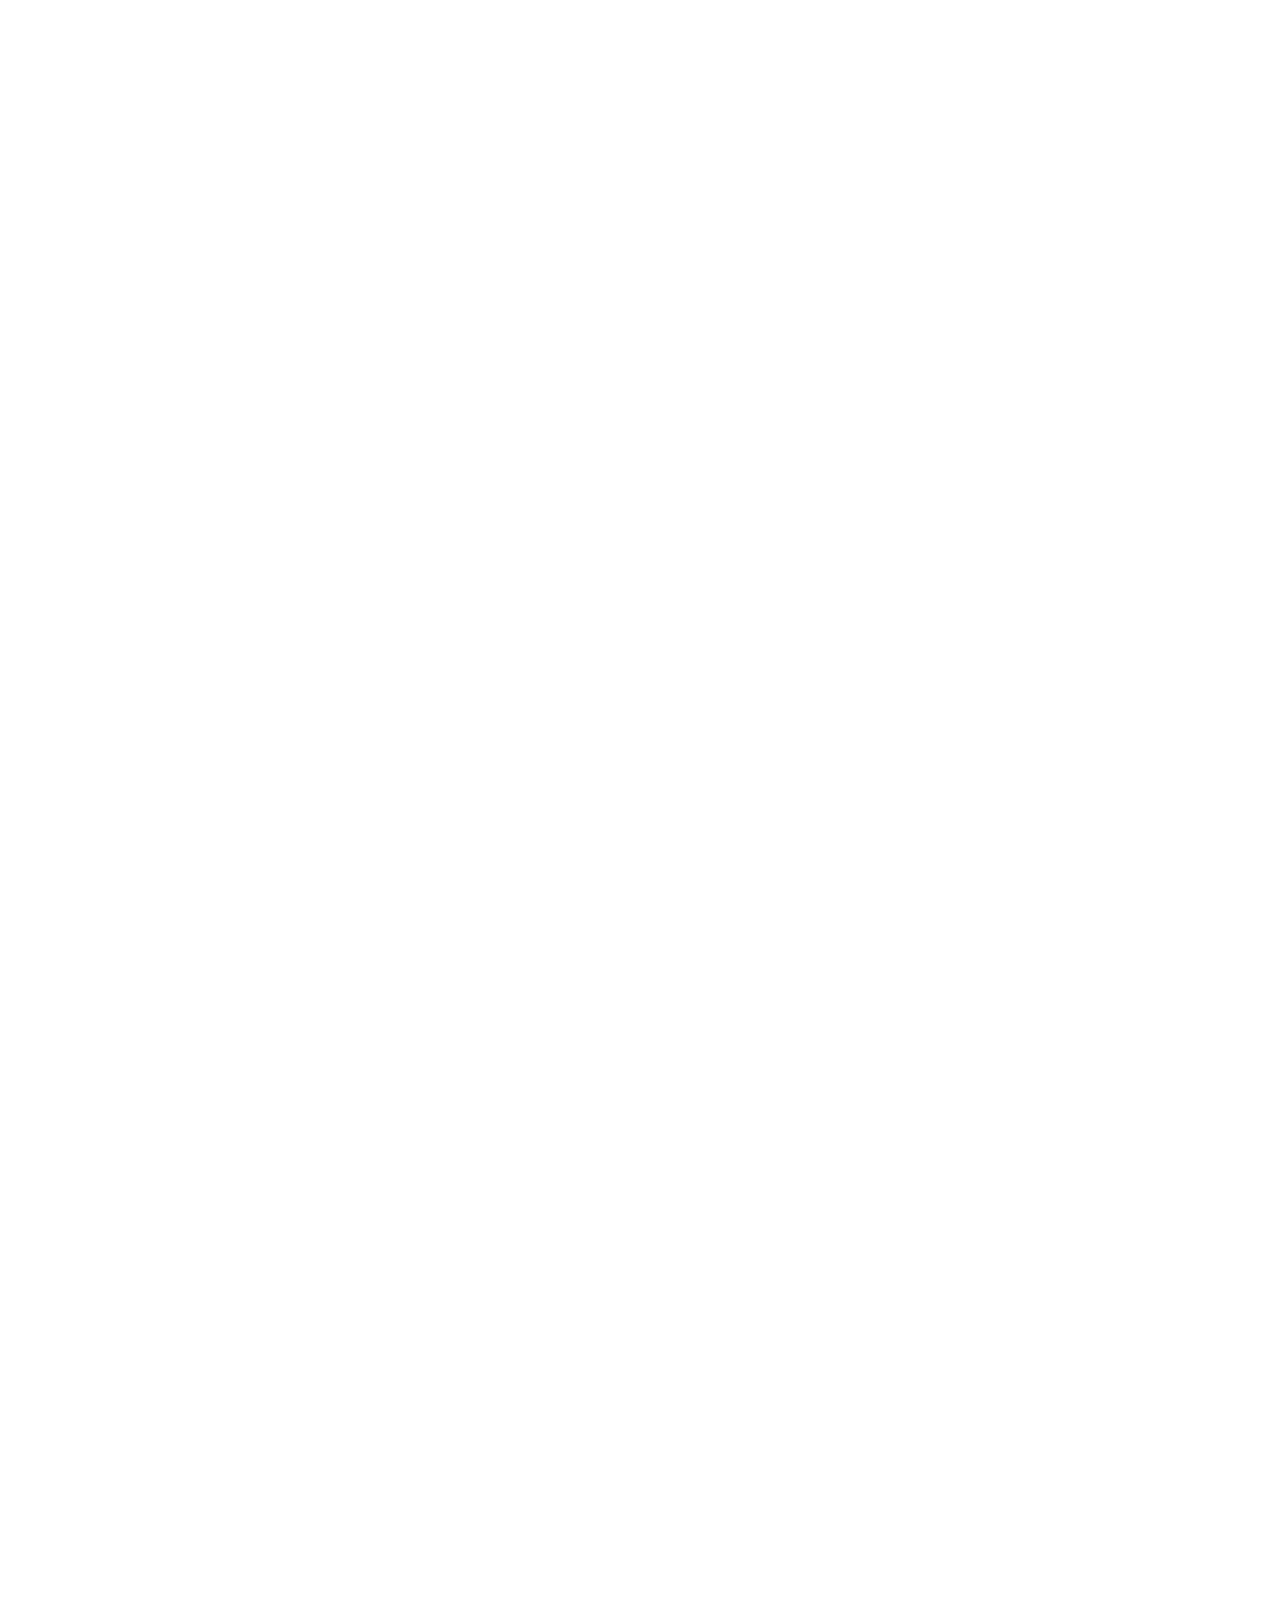
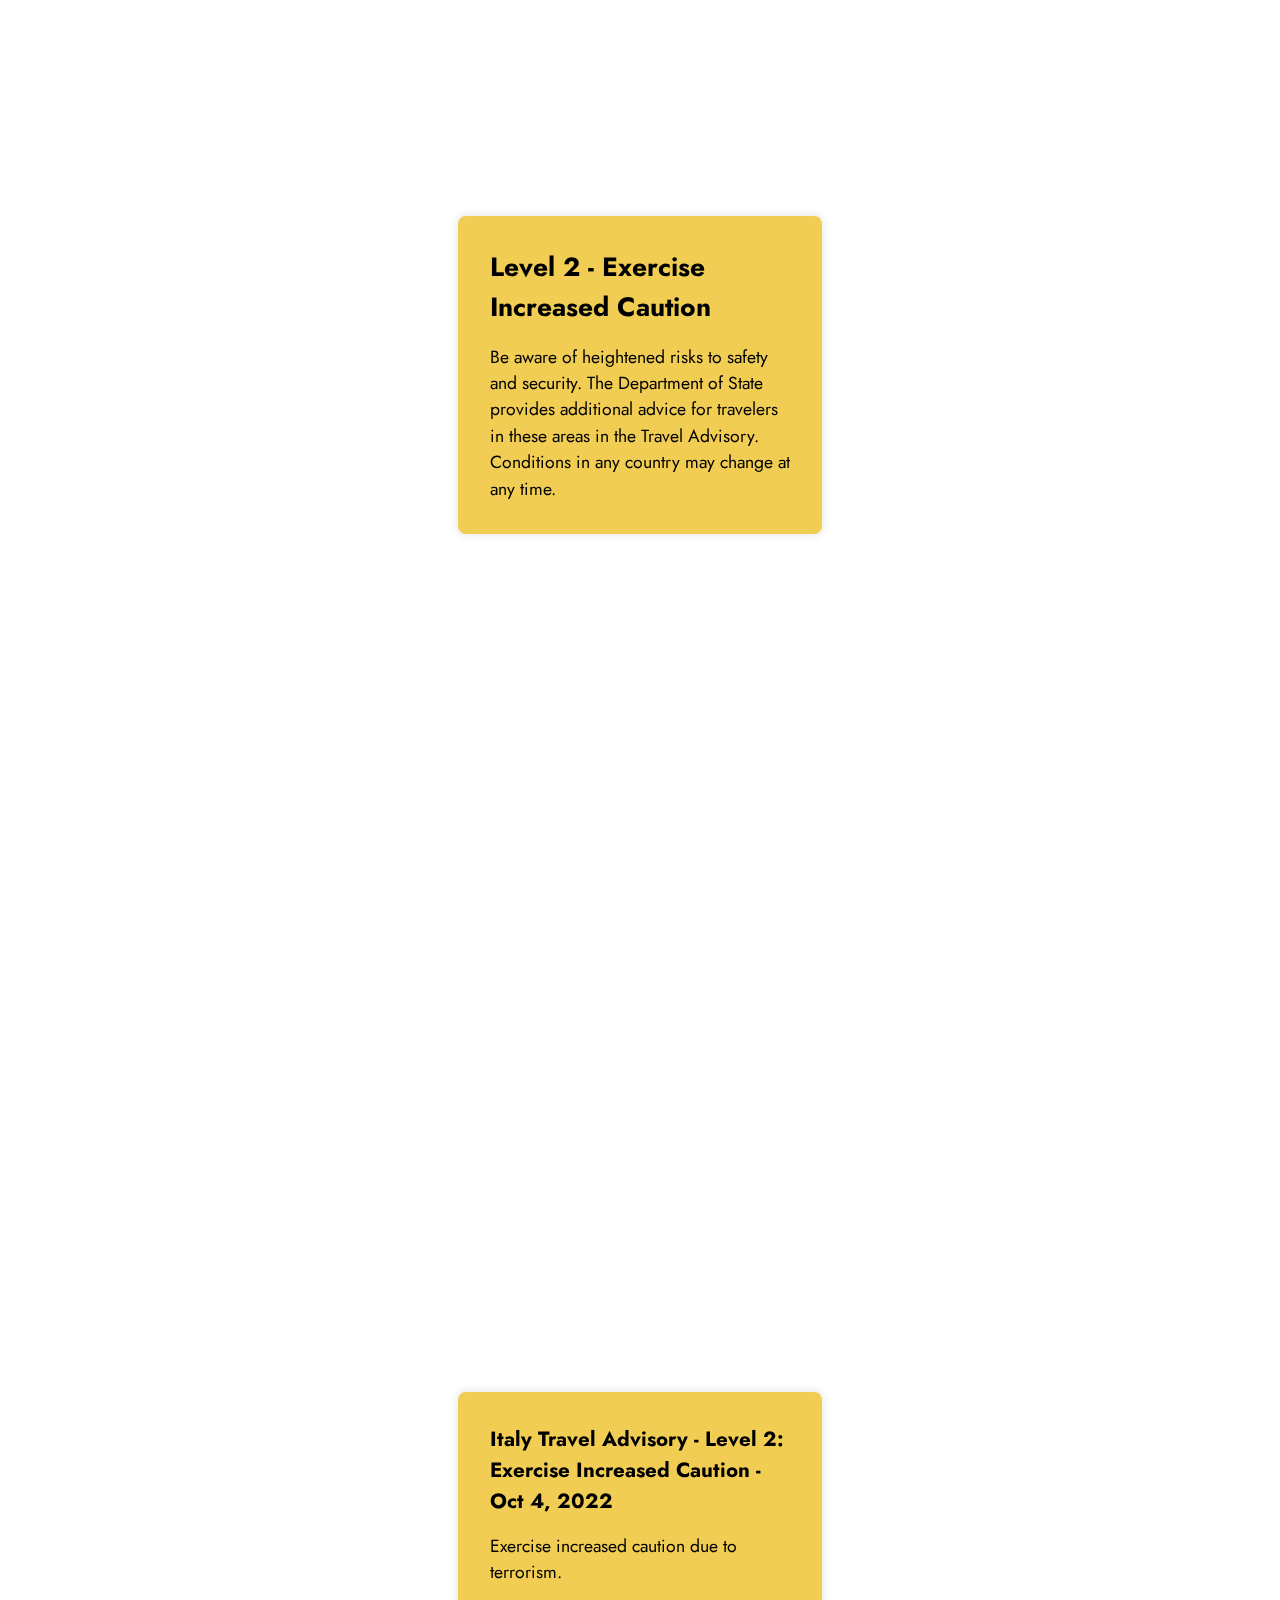
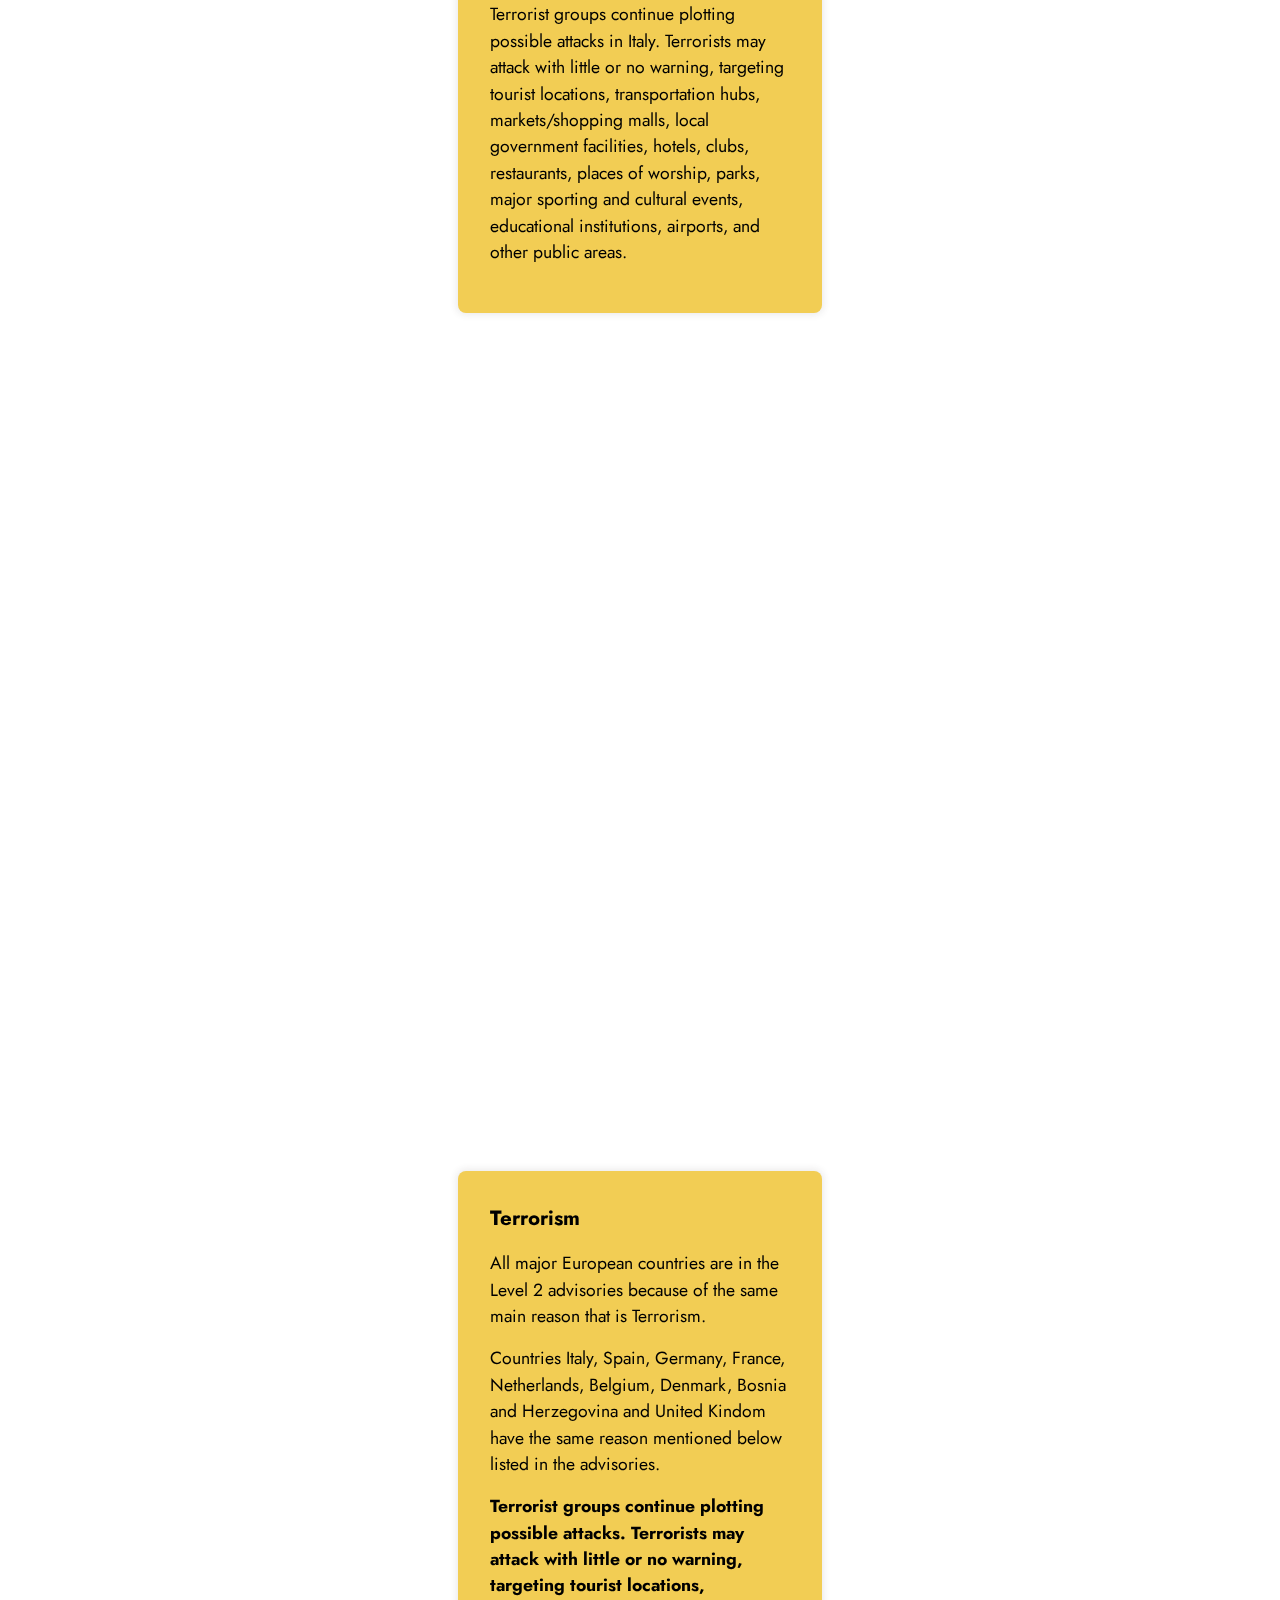
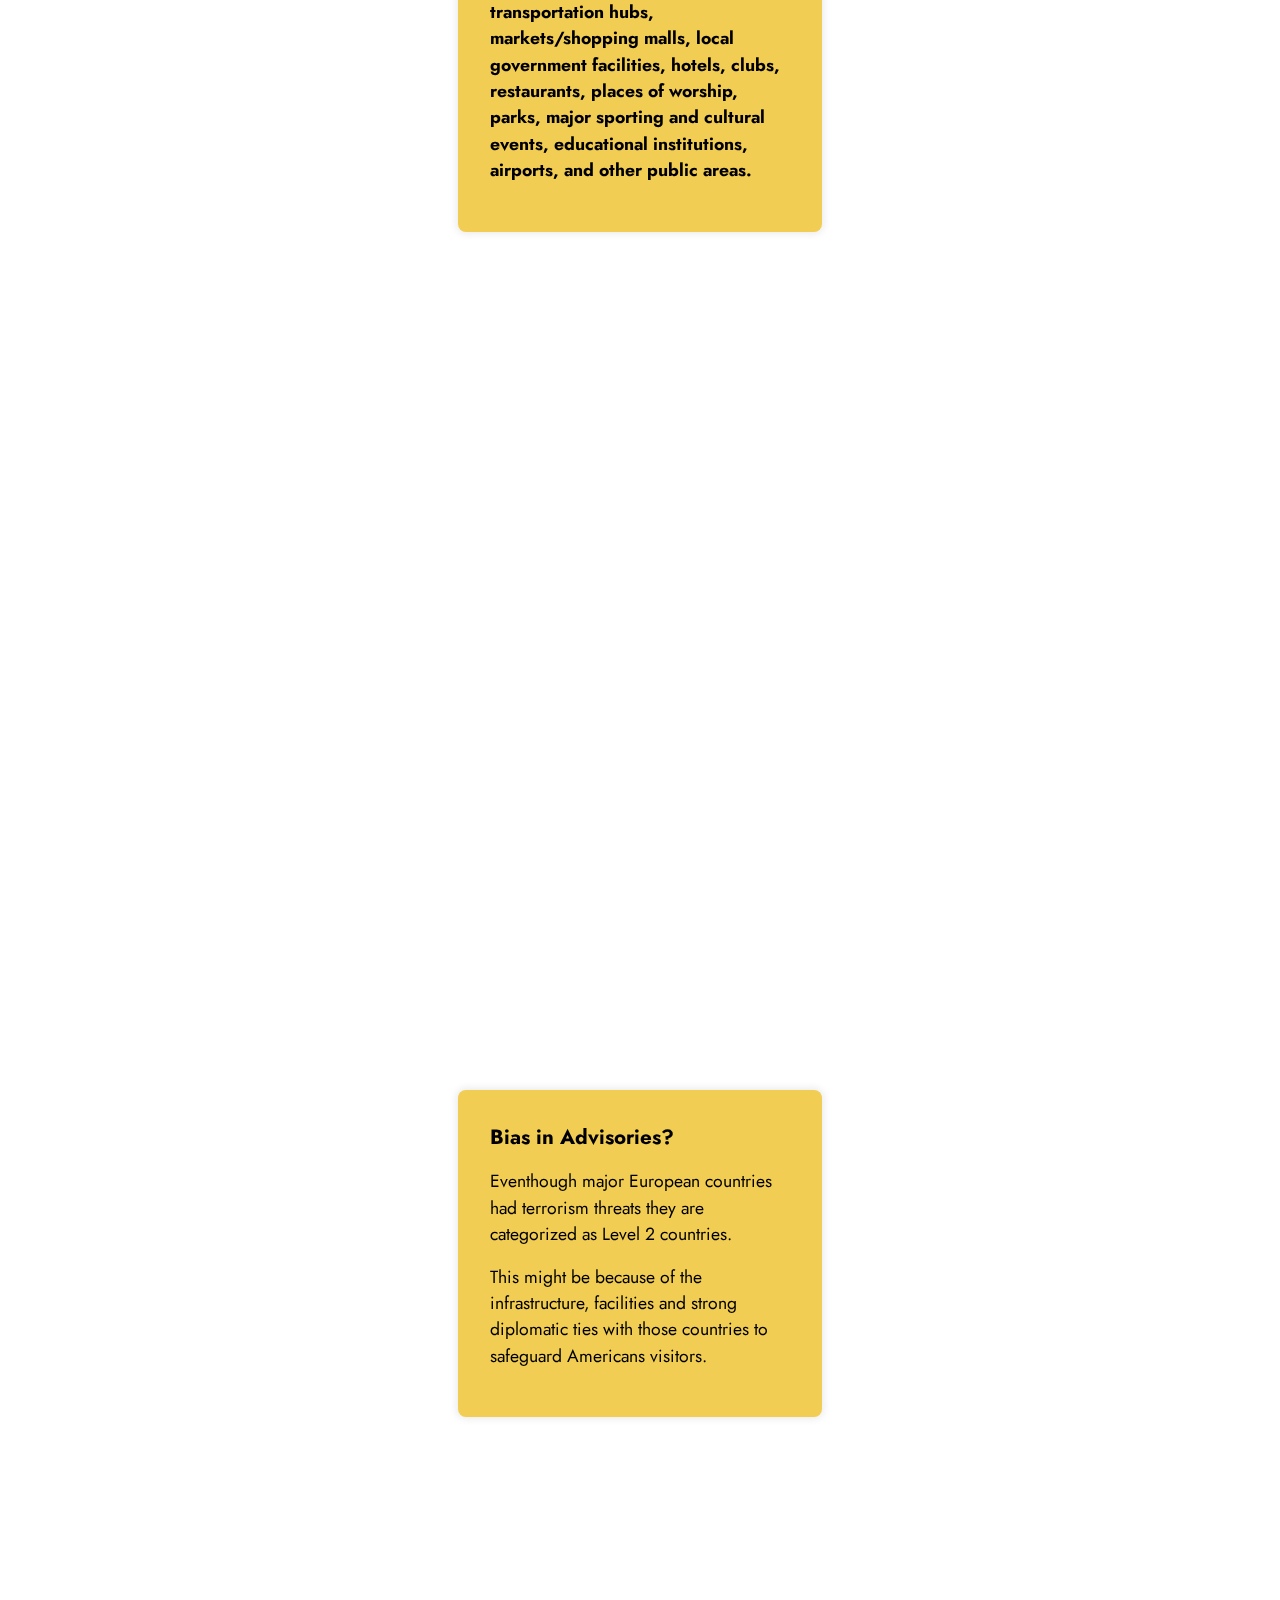
==== commit 28a74478: "Update index.html" ====
--- a/index.html
+++ b/index.html
@@ -24,7 +24,11 @@
 			</li>
 		</ul>
 	</nav> -->
-	<header class="fontPT" class="container">
+	<!-- <div class="coverimg">
+		<img src="images/cover.jpeg" alt="cover" class="cover" width="100%"height="70%"/>
+	</div> -->
+	
+	<header class="fontPT coverimg">
 		<h1>The World of Caution</h1>
 		<p class="fontCat">
 			Story by <span style="font-weight: 700">Preetam Pothala</span>
--- a/styles.css
+++ b/styles.css
@@ -56,7 +56,8 @@
 header {
   display: block;
   text-align: center;
-  margin: 2rem;
+  margin-bottom: 4rem;
+  padding-top: 5rem;
 }
 header p {
   margin-top: 1rem;
@@ -542,6 +543,58 @@
   border-radius: 0.5rem;
 }
 #schart {
-  top: 12.5vh;
+  top: 8vh;
   z-index: 1;
 }
+iframe {
+  margin-bottom: 3rem;
+}
+nav {
+  display: flex;
+  flex-direction: row;
+  justify-content: space-between;
+  align-items: center;
+  padding: 1rem;
+  background-color: #fff;
+  box-shadow: #00000016 0px 0px 7px 2px;
+  margin-bottom: 2rem;
+  position: sticky;
+  top: 0;
+  z-index: 10;
+}
+#myBtn {
+  display: none; /* Hidden by default */
+  position: fixed; /* Fixed/sticky position */
+  bottom: 20px; /* Place the button at the bottom of the page */
+  right: 30px; /* Place the button 30px from the right */
+  z-index: 99; /* Make sure it does not overlap */
+  border: none; /* Remove borders */
+  outline: none; /* Remove outline */
+  background-color: rgb(253, 119, 23); /* Set a background color */
+  color: white; /* Text color */
+  cursor: pointer; /* Add a mouse pointer on hover */
+  padding: 15px; /* Some padding */
+  border-radius: 10px; /* Rounded corners */
+  font-size: 18px; /* Increase font size */
+}
+
+#myBtn:hover {
+  background-color: #555; /* Add a dark-grey background on hover */
+}
+.navlinks {
+  display: flex;
+  flex-direction: row;
+  justify-content: space-between;
+  align-items: center;
+  width: 50%;
+  list-style: none;
+}
+.coverimg {
+  width: 100%;
+  height: 100vh;
+  background-image: url("/images/cover.jpeg");
+  background-size: cover;
+  background-position: center;
+  background-repeat: no-repeat;
+  position: relative;
+}
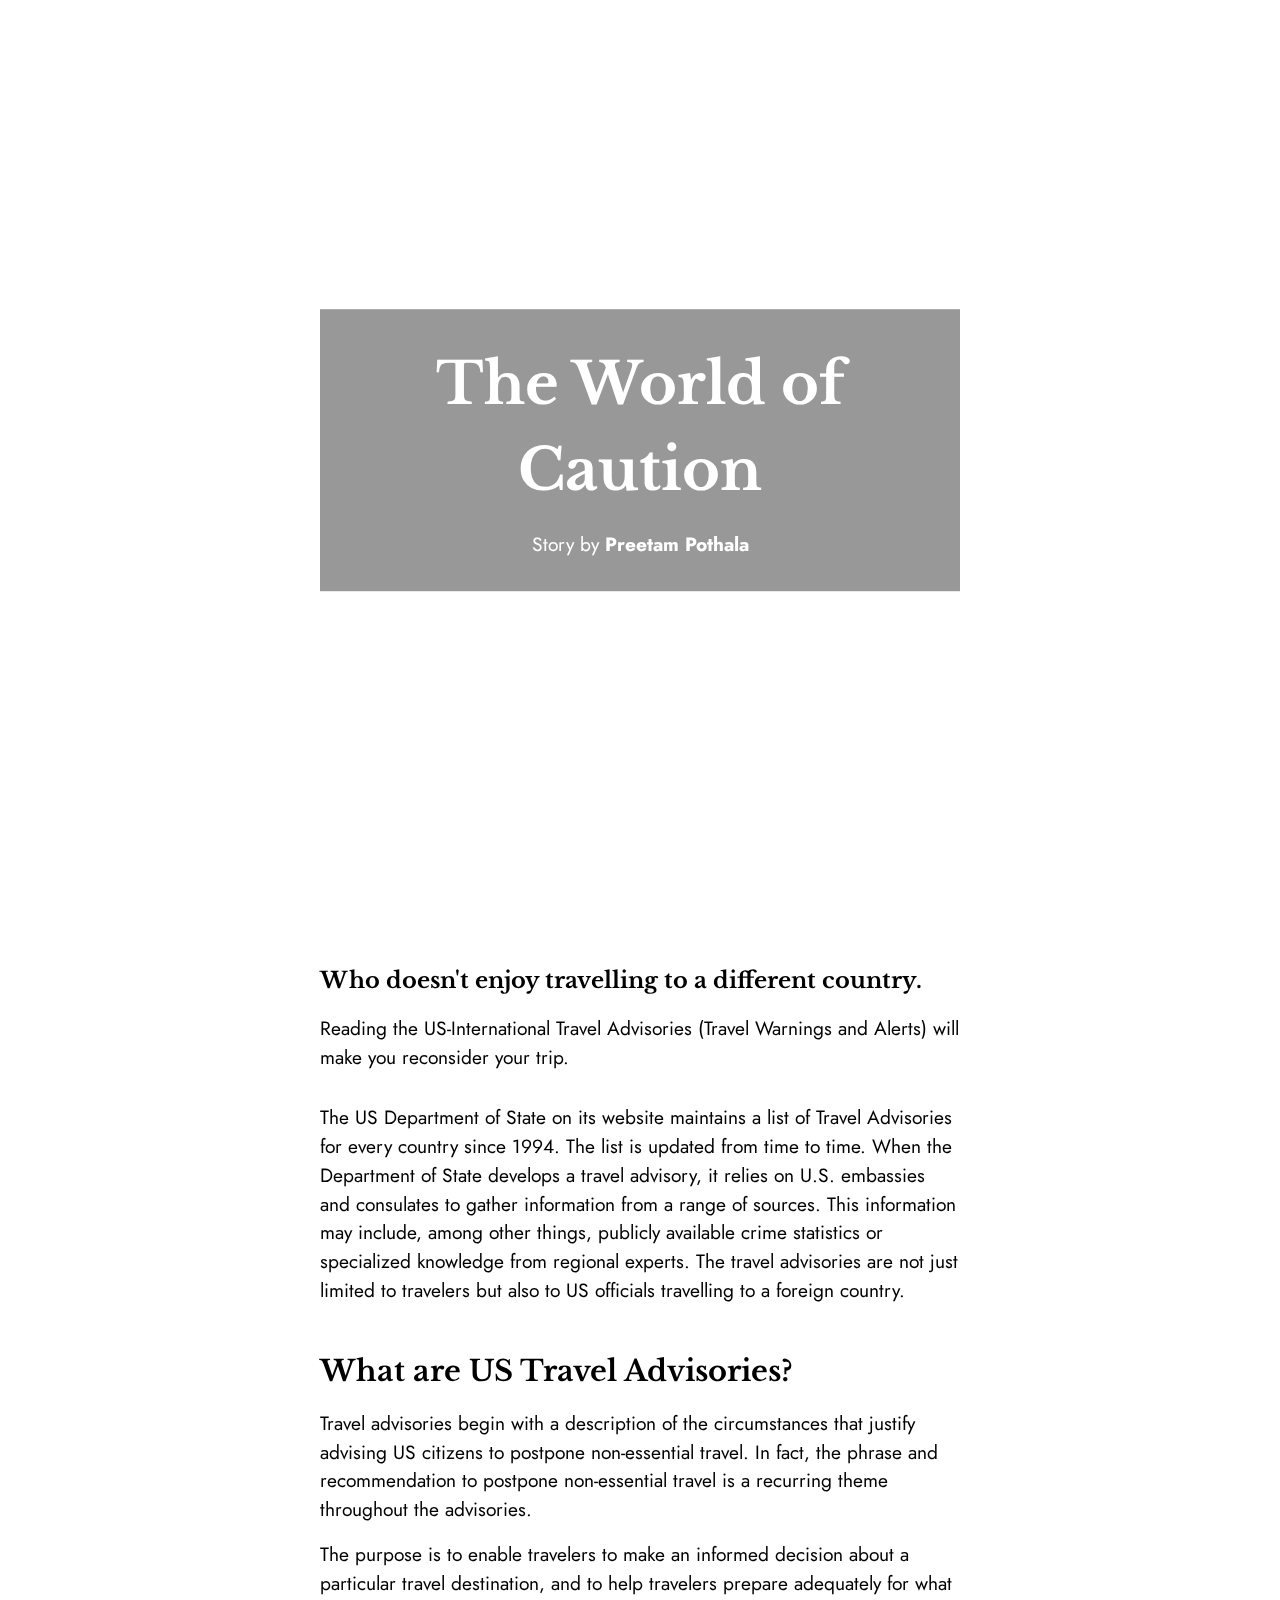
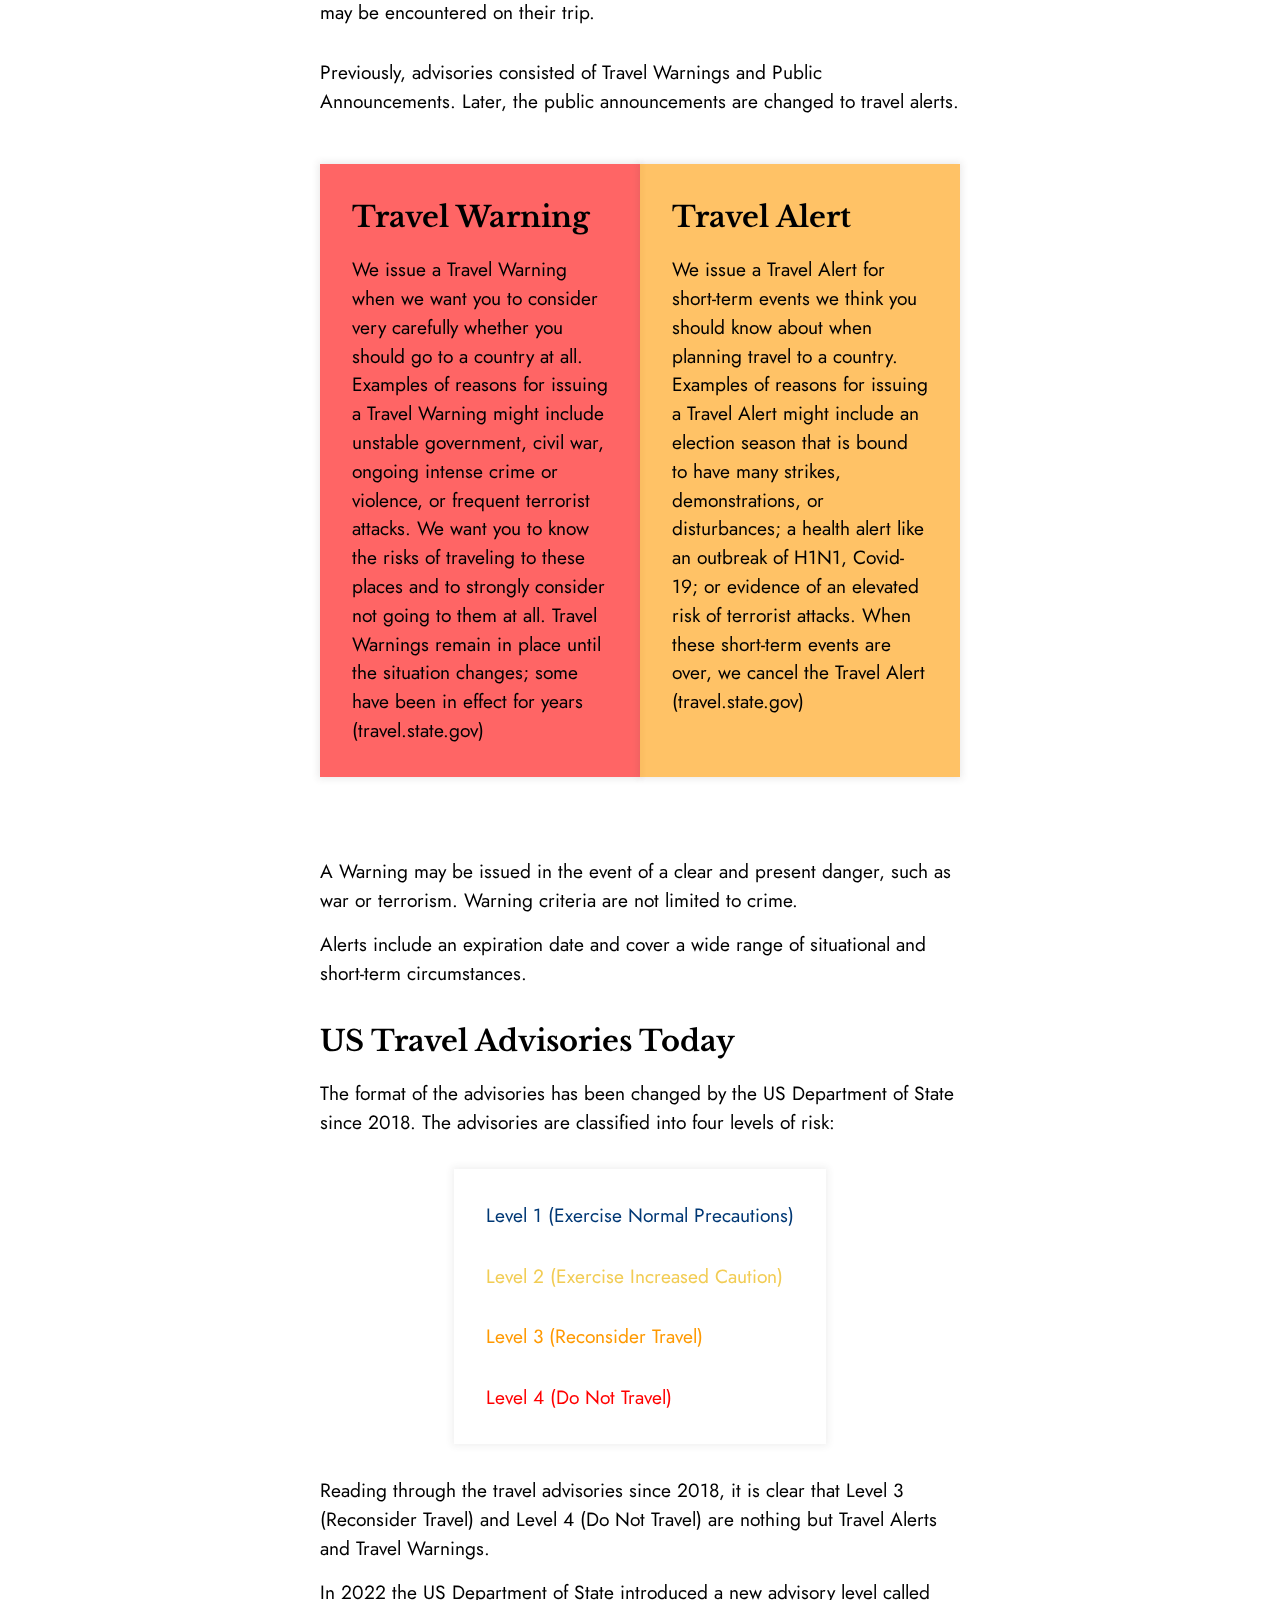
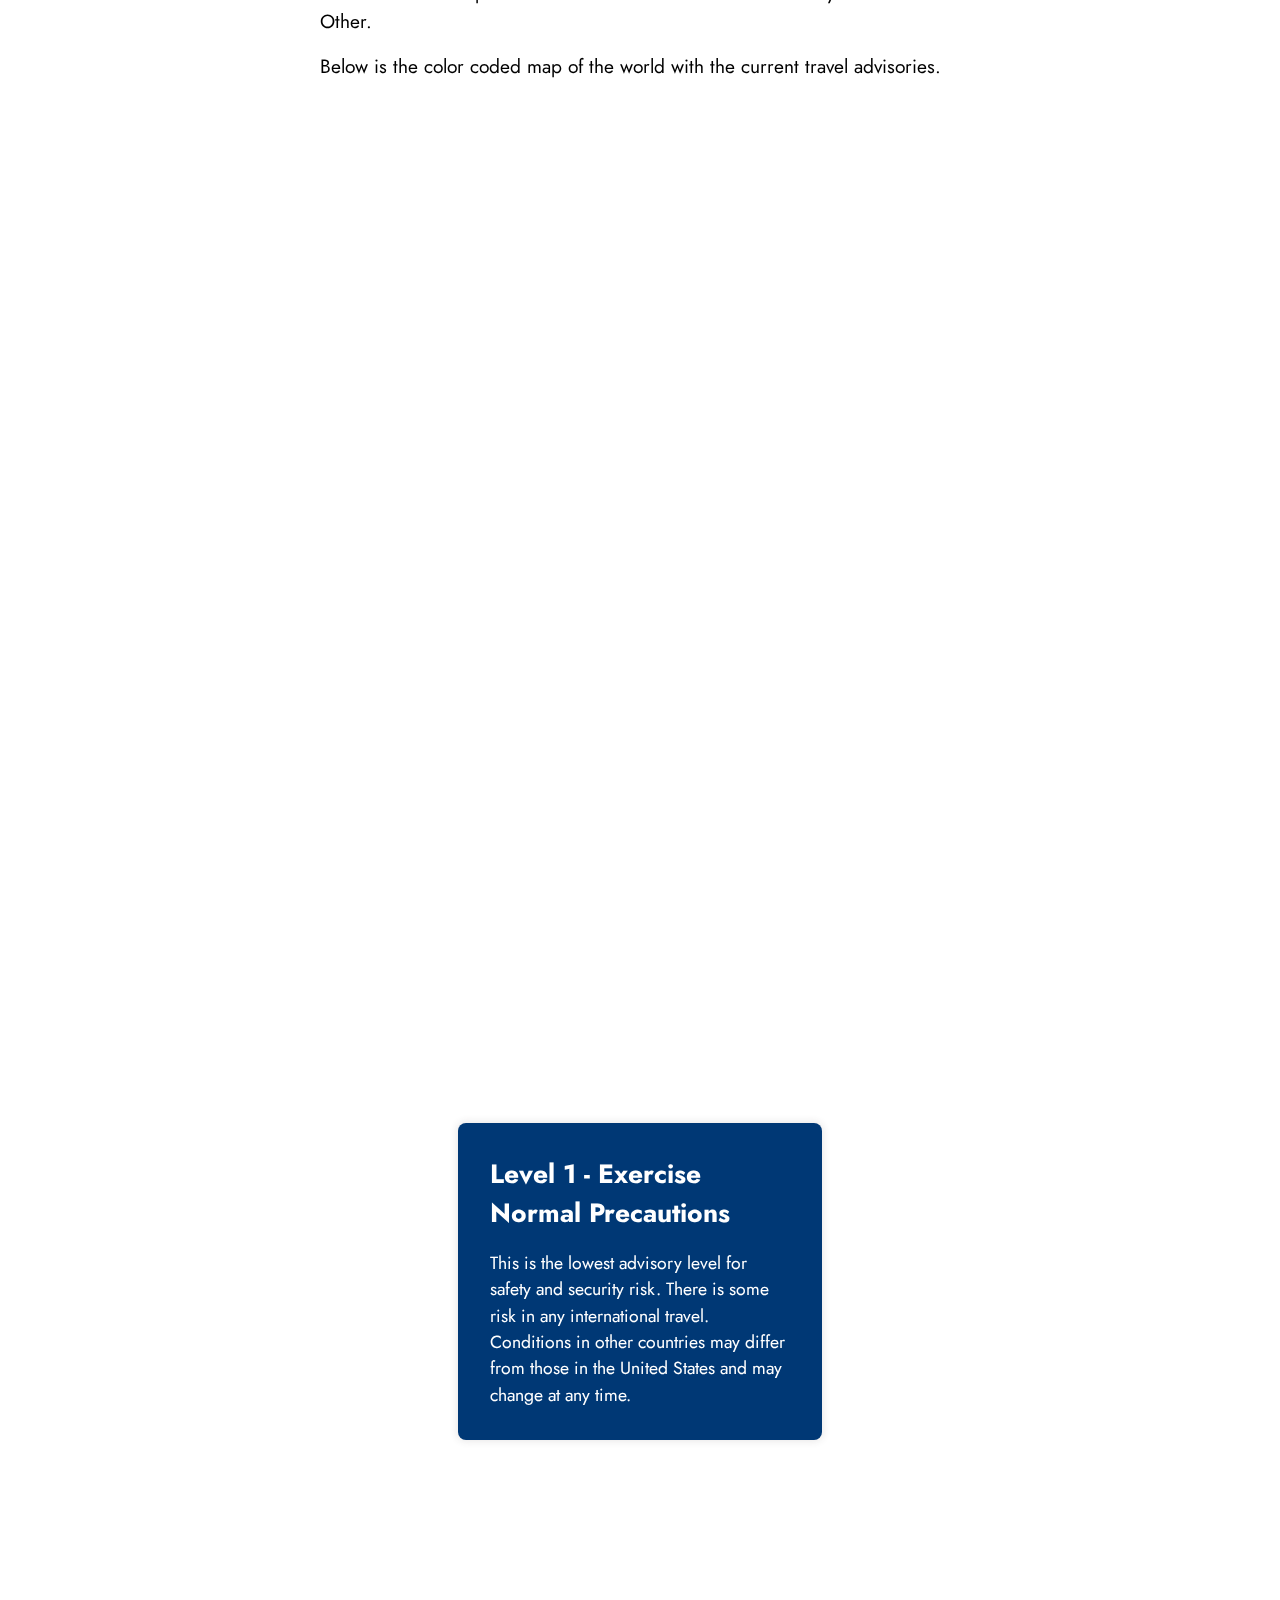
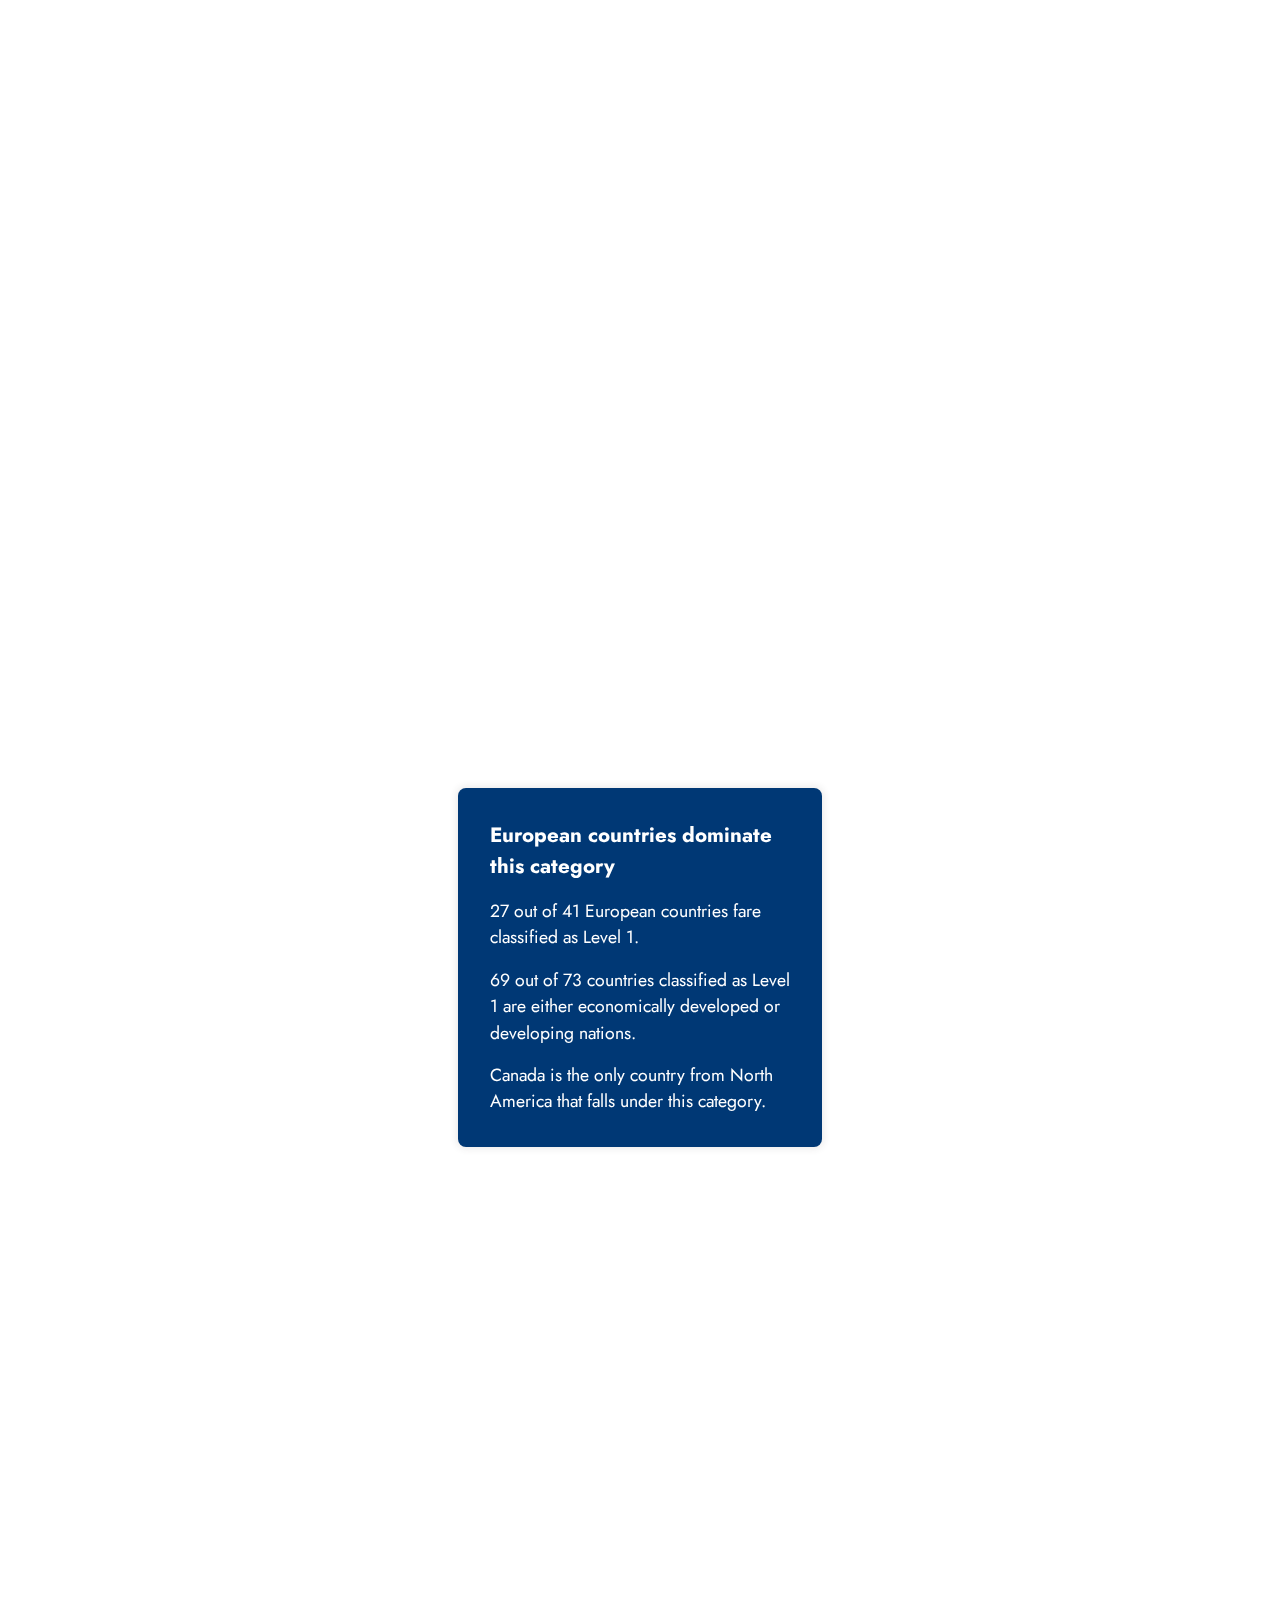
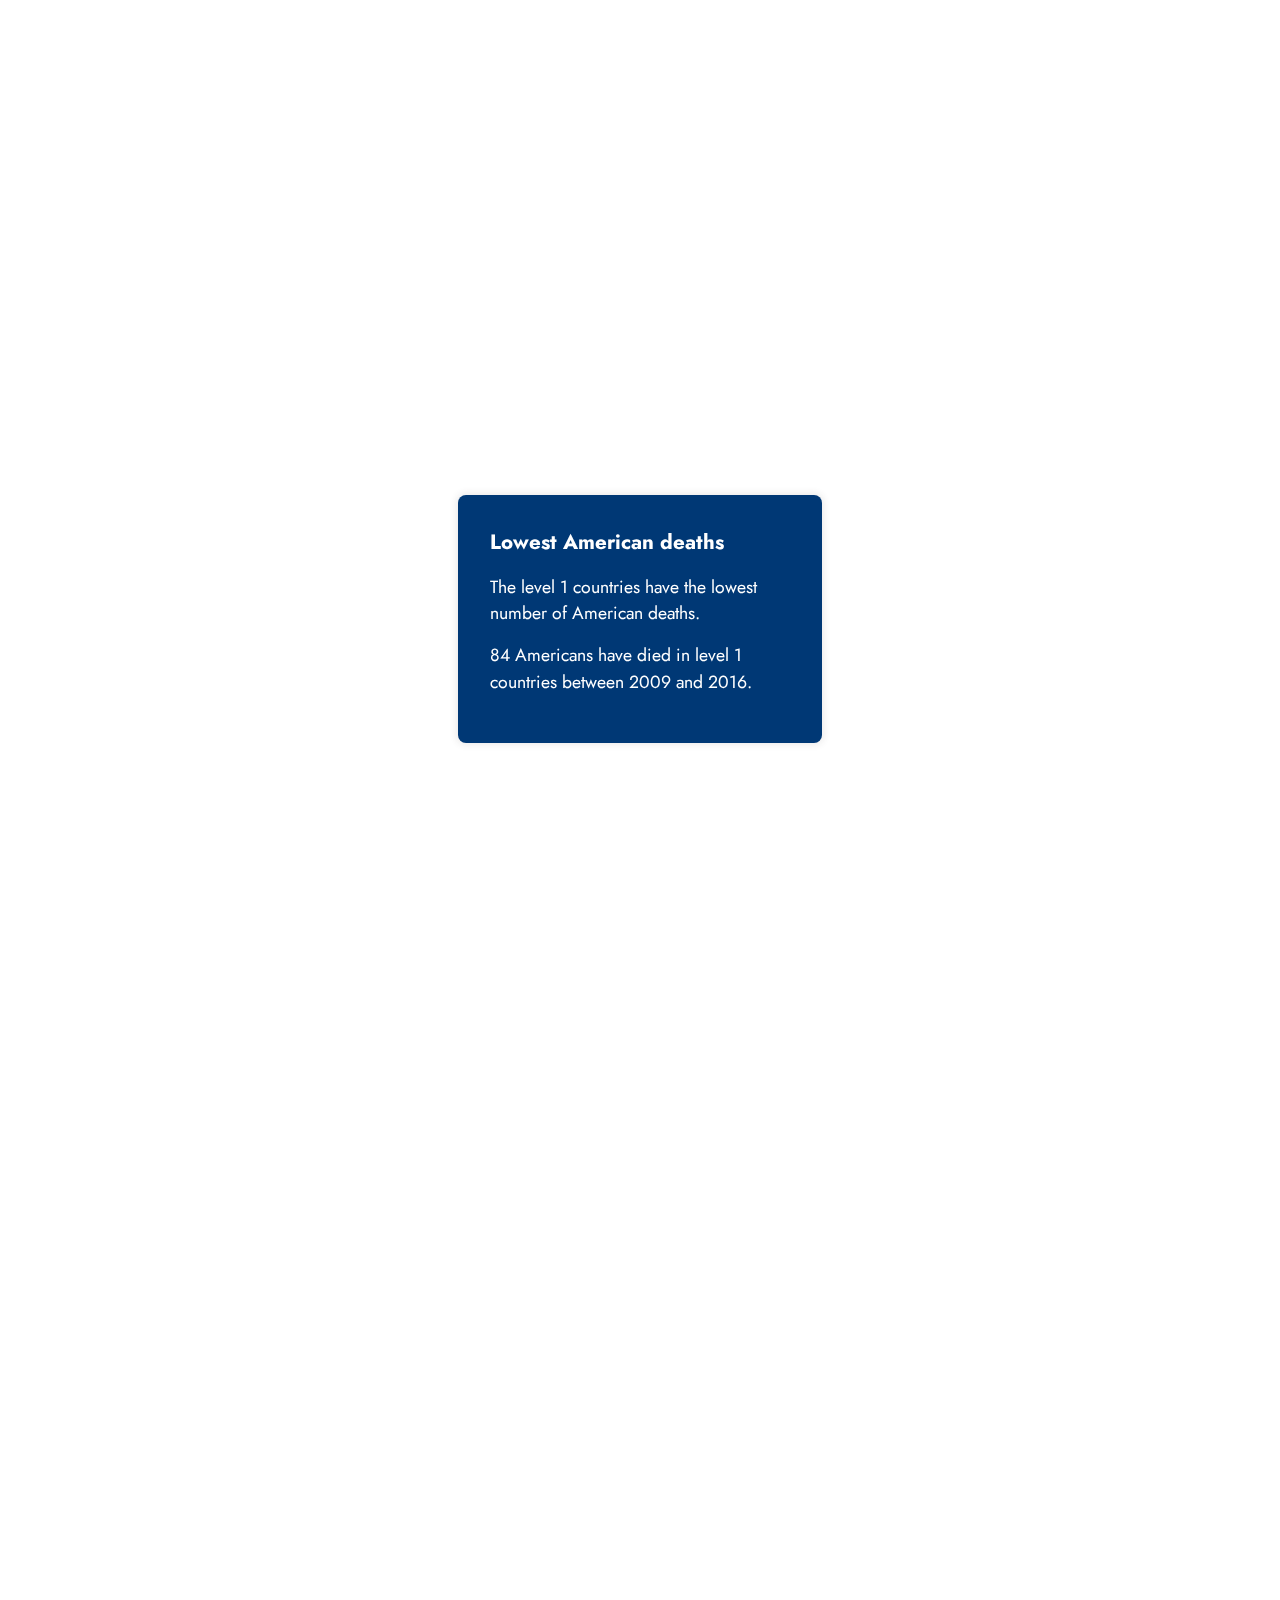
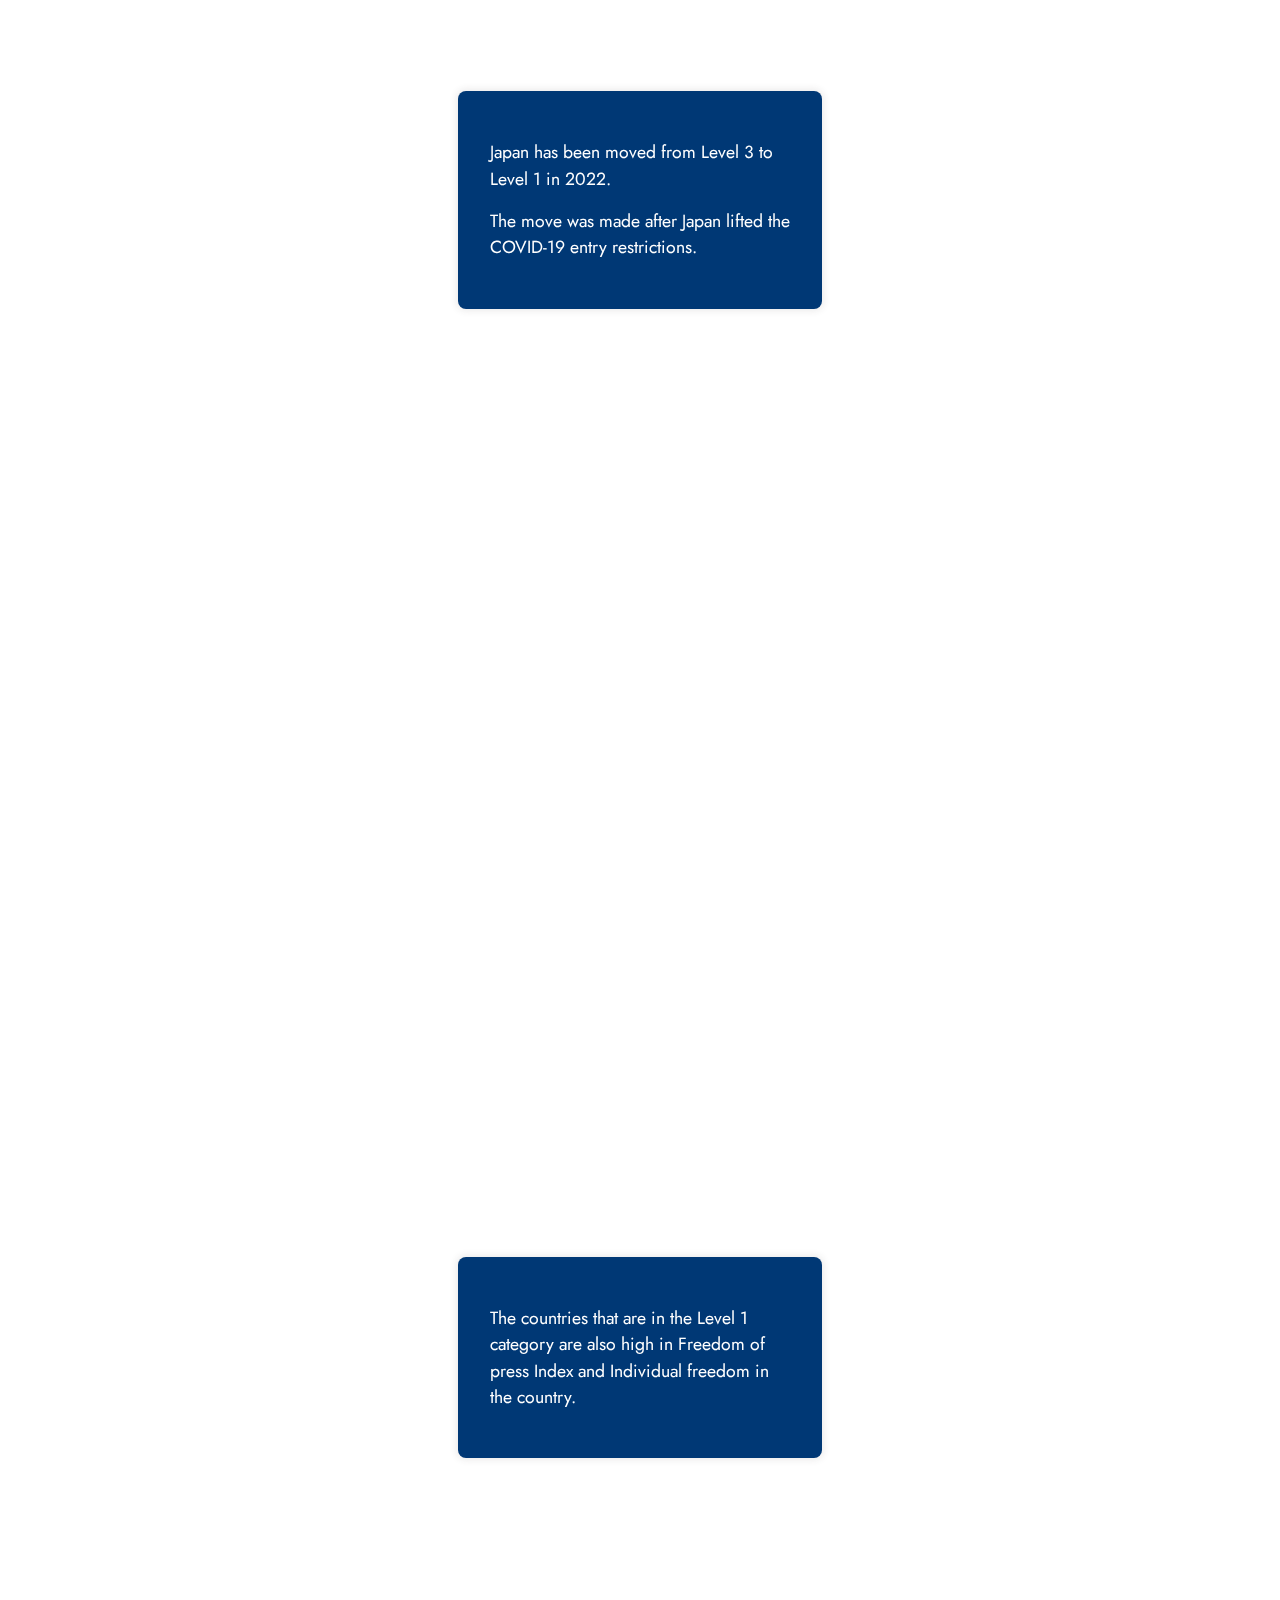
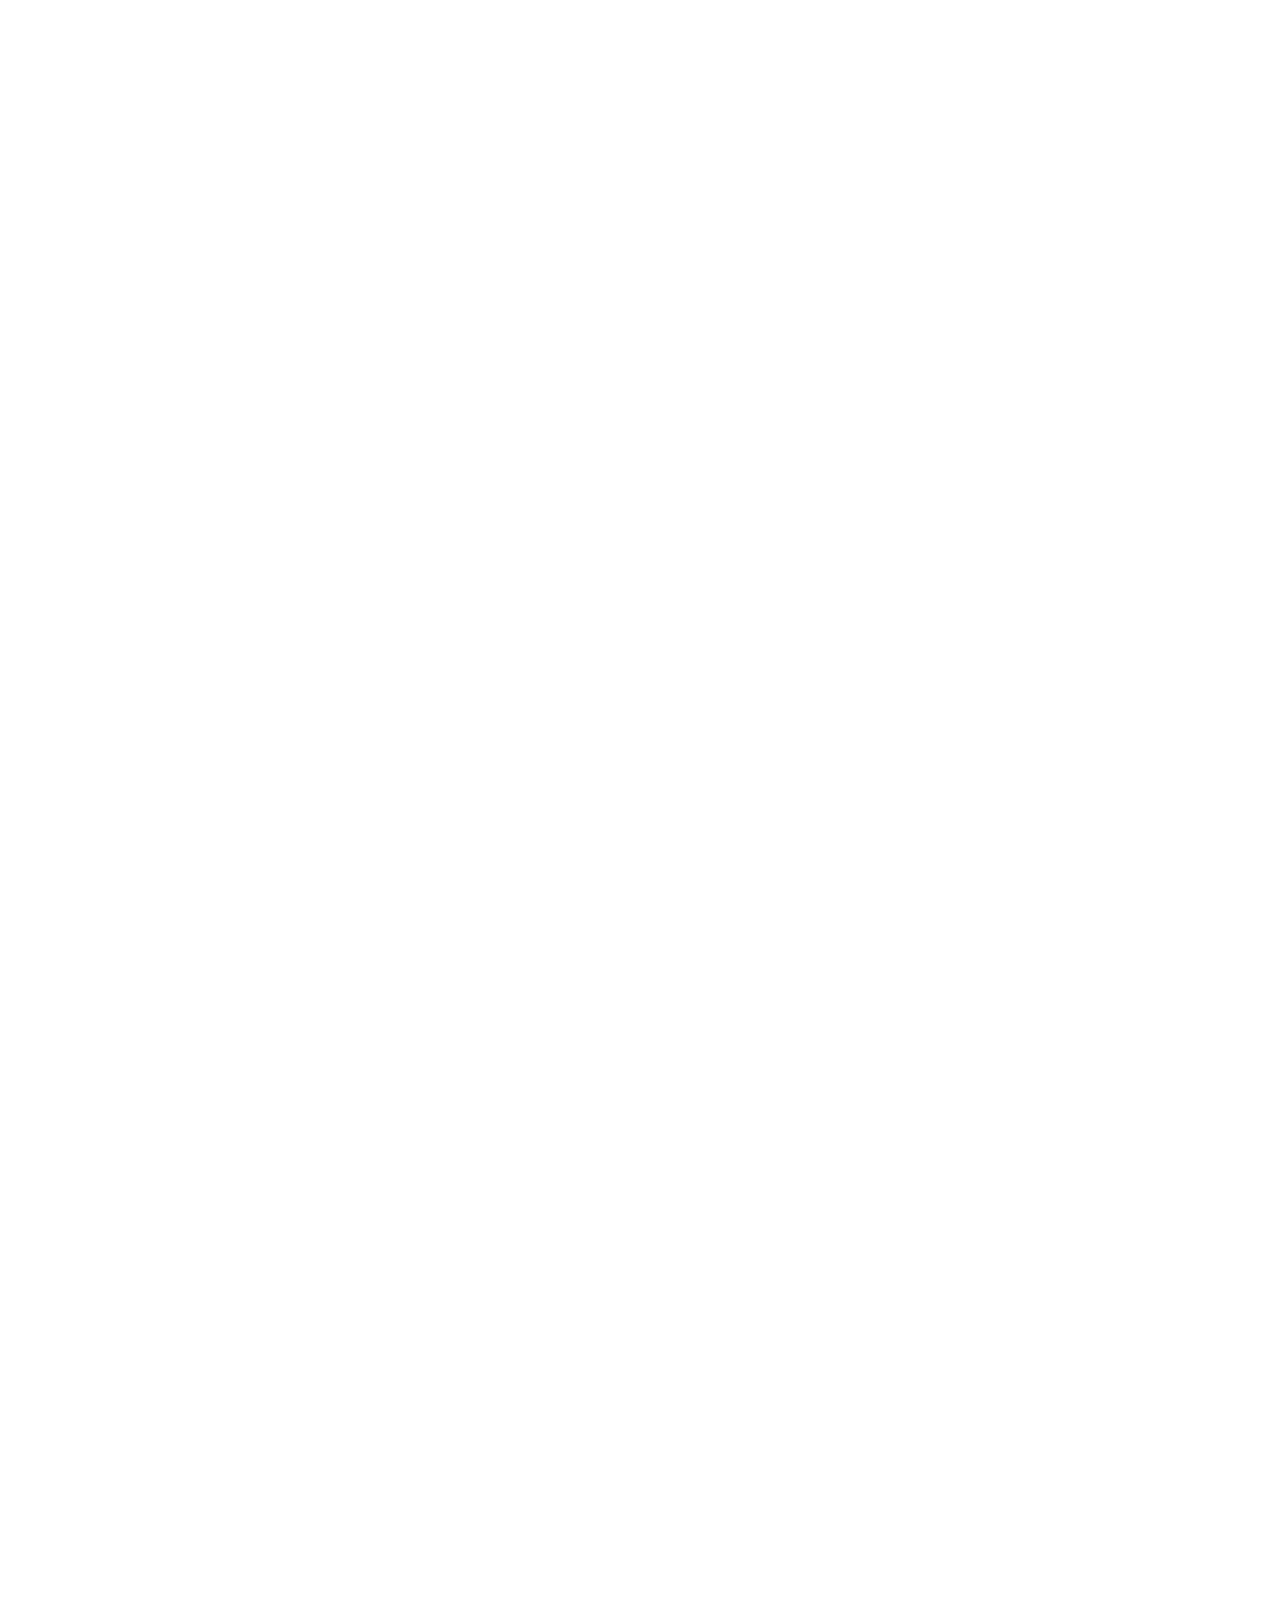
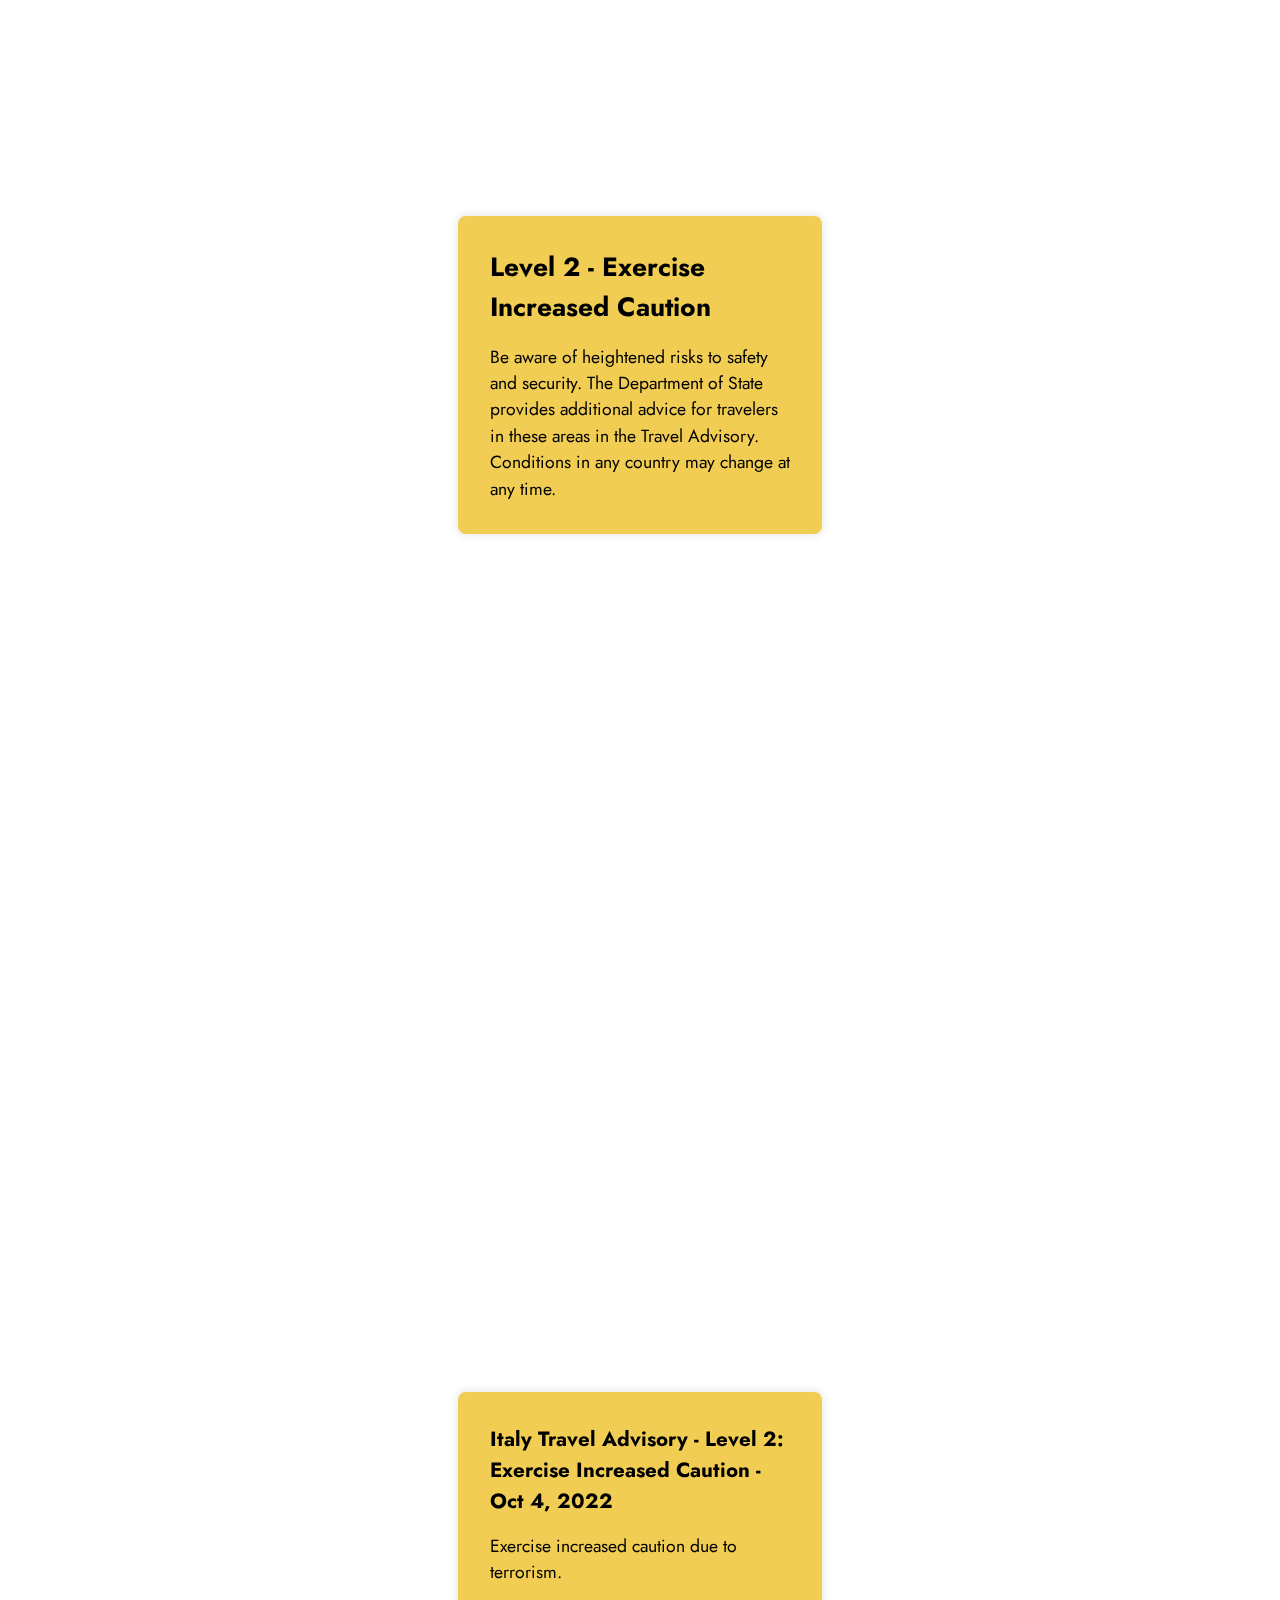
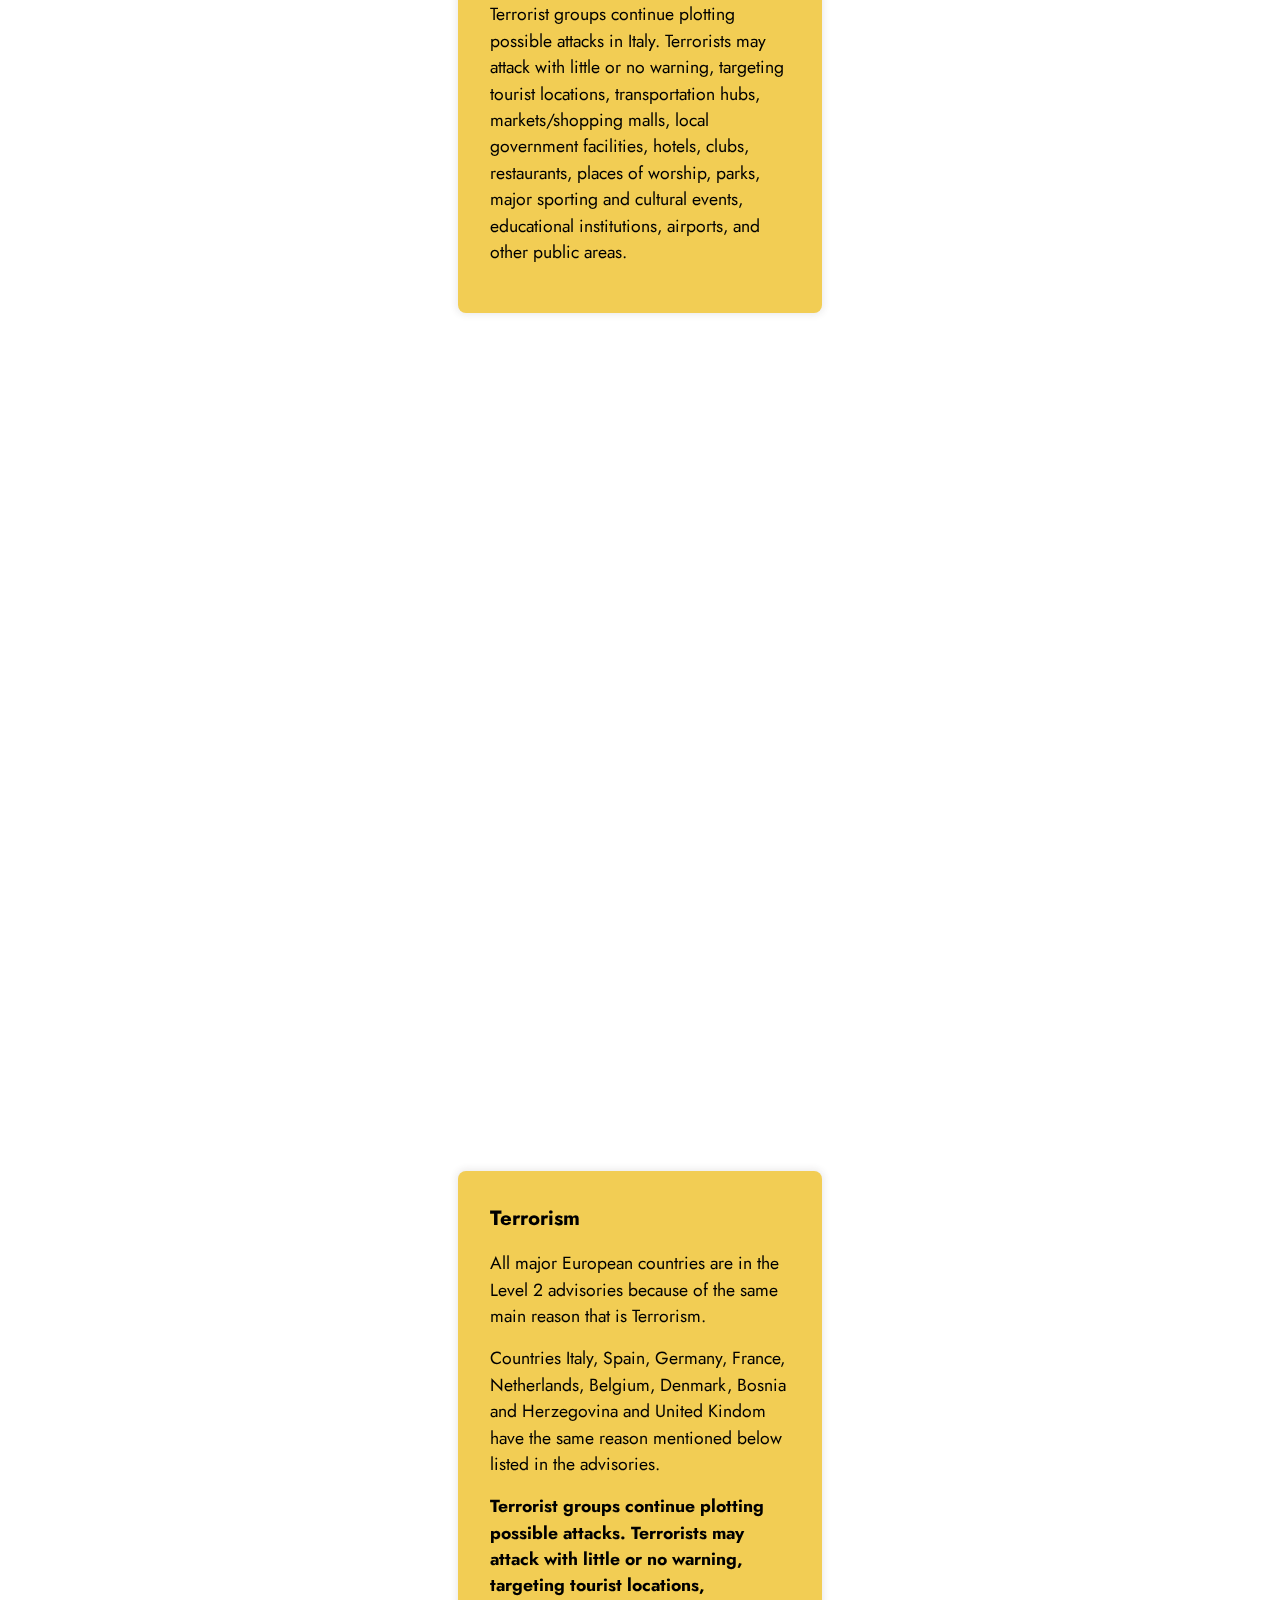
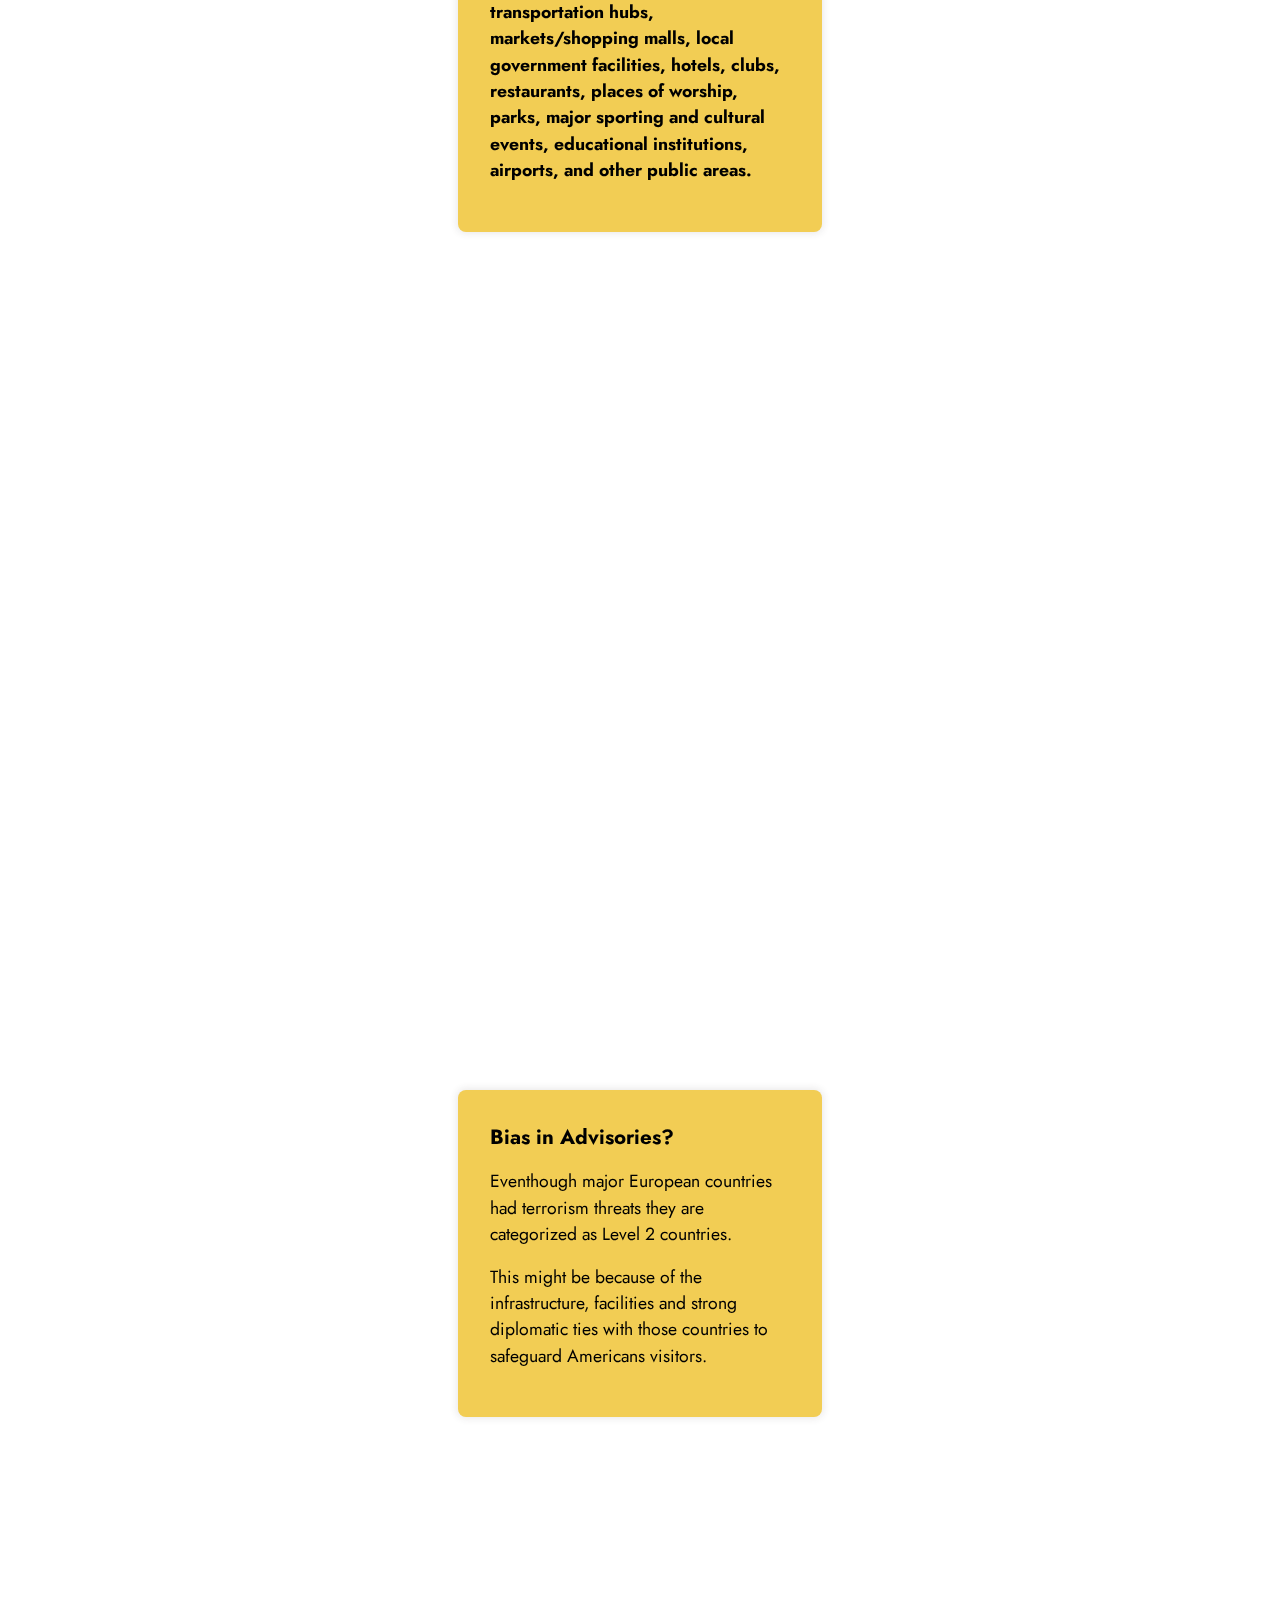
==== commit f2360bd9: "Update index.html" ====
--- a/index.html
+++ b/index.html
@@ -29,10 +29,13 @@
 	</div> -->
 	
 	<header class="fontPT coverimg">
-		<h1>The World of Caution</h1>
+		<div class="headertext">
+			<h1>The World of Caution</h1>
 		<p class="fontCat">
 			Story by <span style="font-weight: 700">Preetam Pothala</span>
 		</p>
+		</div>
+		
 	</header>
 
 	<section class="container">
--- a/styles.css
+++ b/styles.css
@@ -592,9 +592,19 @@
 .coverimg {
   width: 100%;
   height: 100vh;
-  background-image: url("/images/cover.jpeg");
+  background-image: url("/images/coverr.jpeg");
   background-size: cover;
   background-position: center;
   background-repeat: no-repeat;
   position: relative;
 }
+.headertext {
+  position: absolute;
+  top: 50%;
+  left: 50%;
+  transform: translate(-50%, -50%);
+  color: #fff;
+  text-align: center;
+  background-color: #00000067;
+  padding: 2rem;
+}
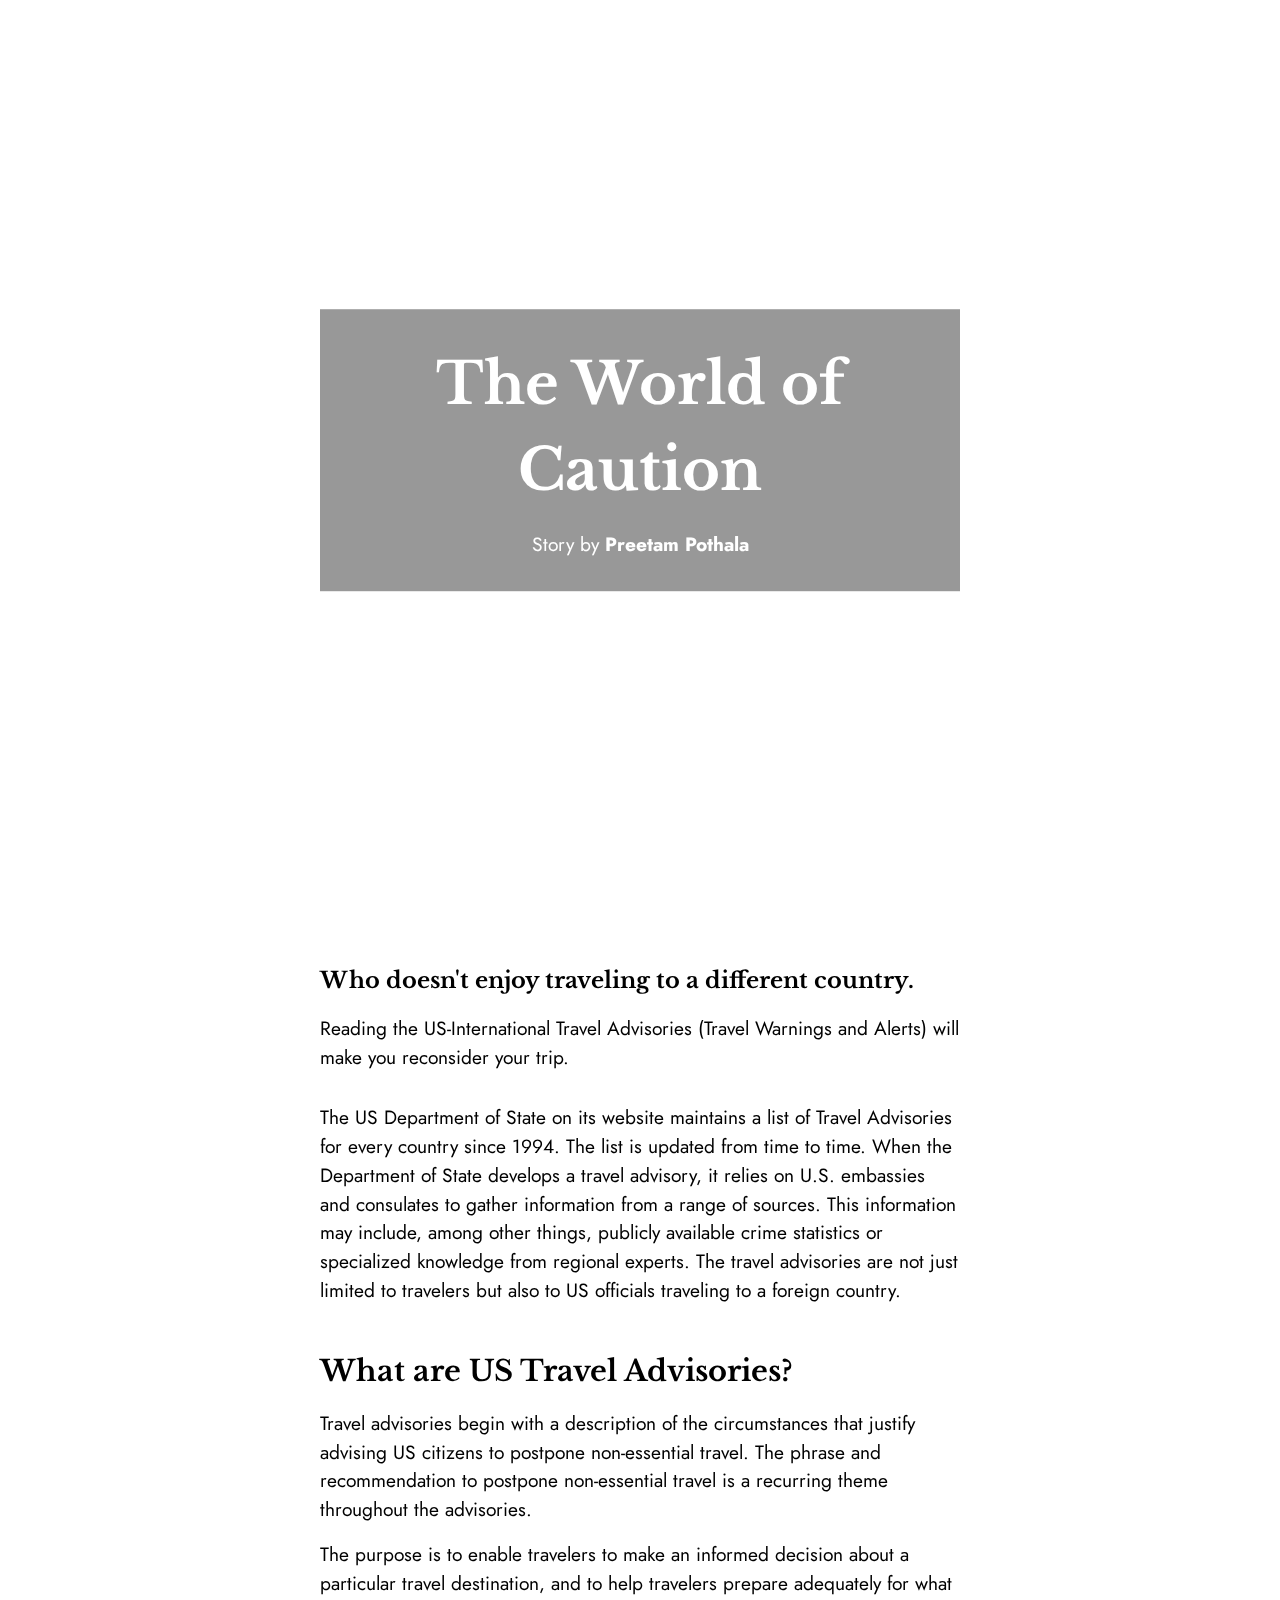
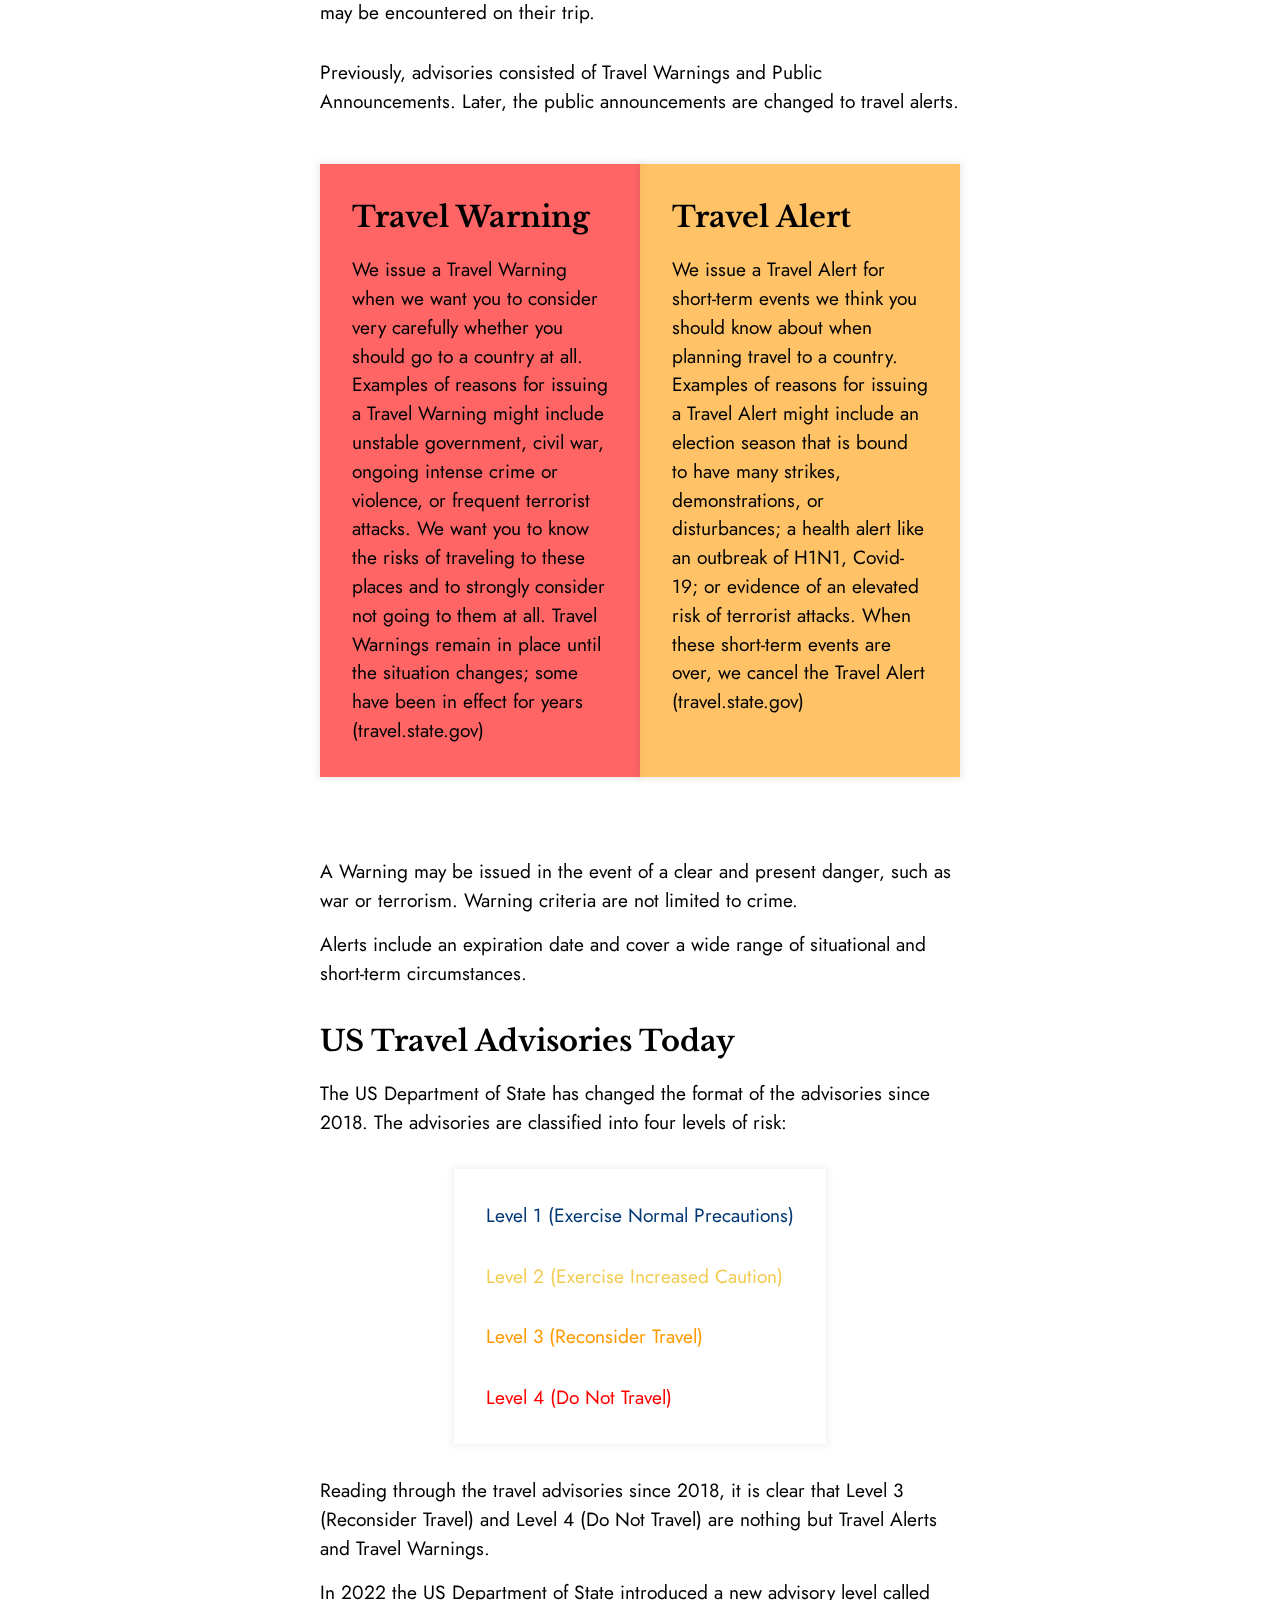
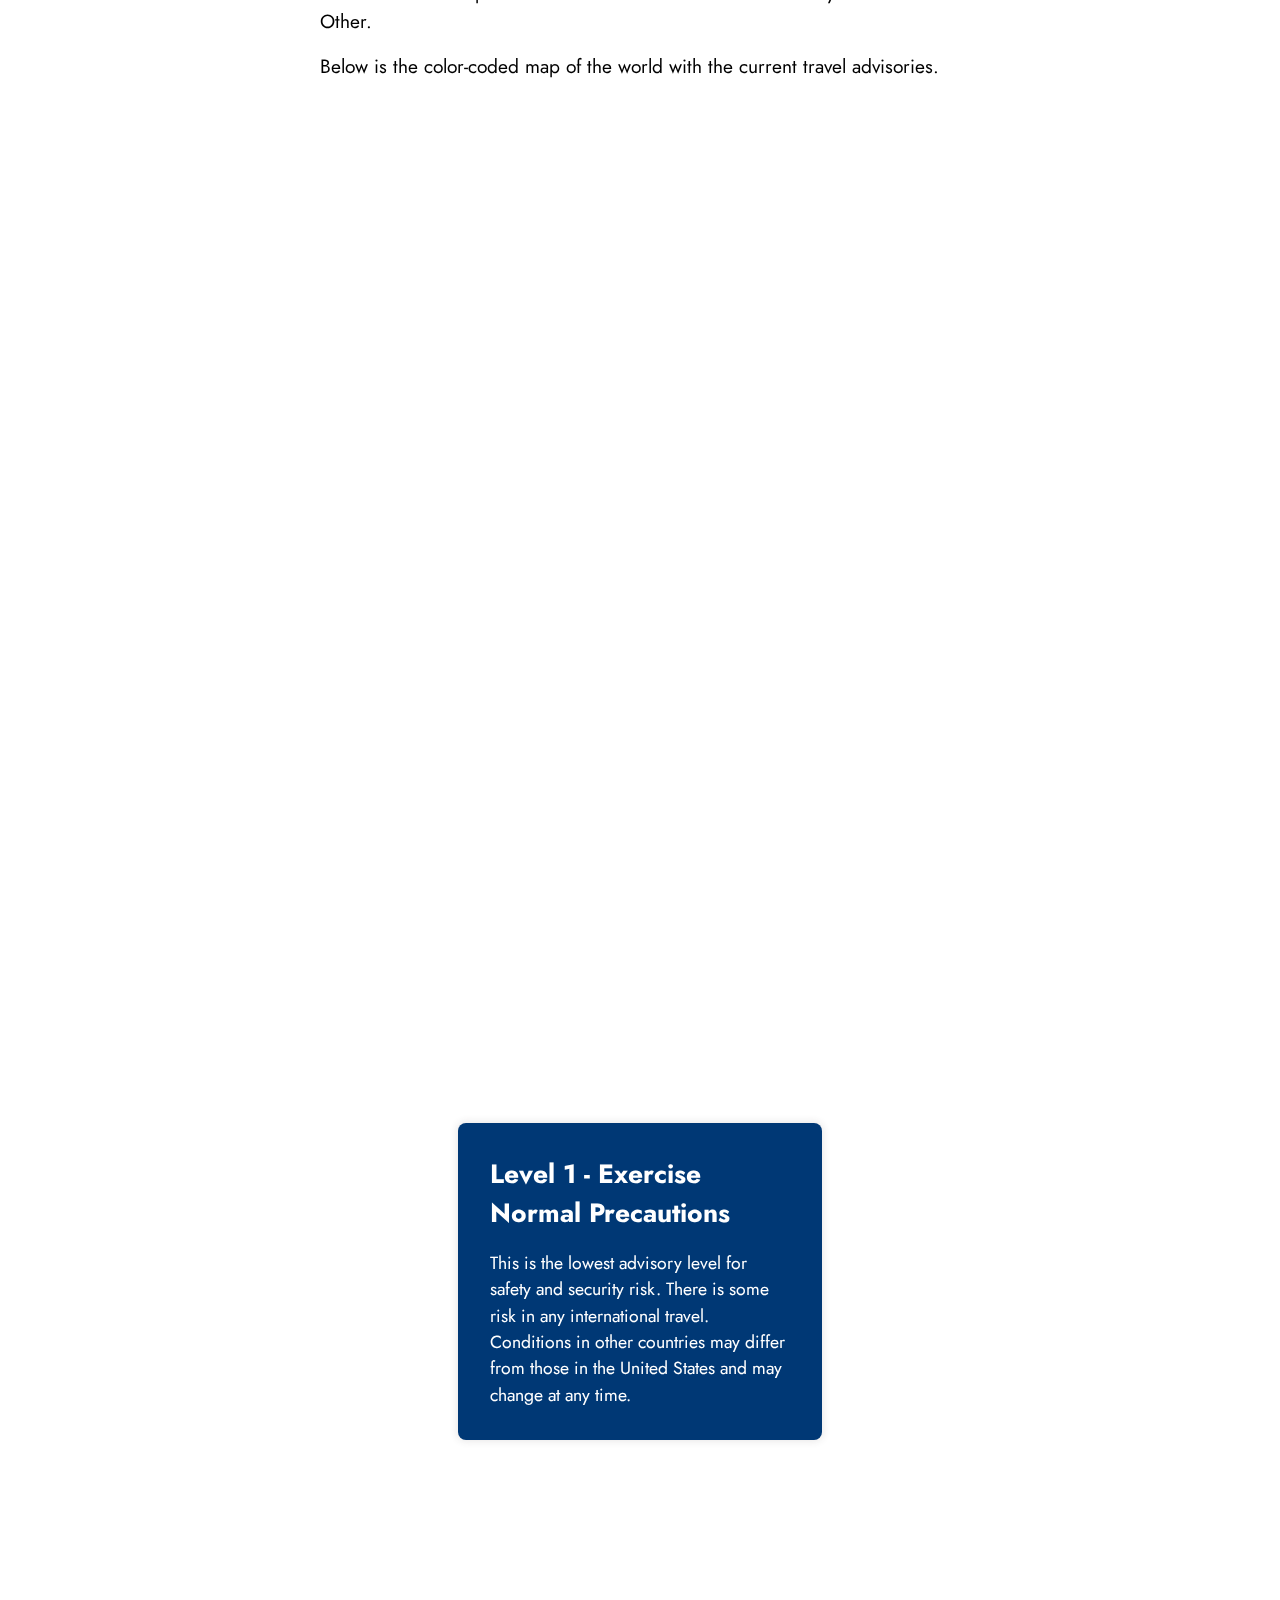
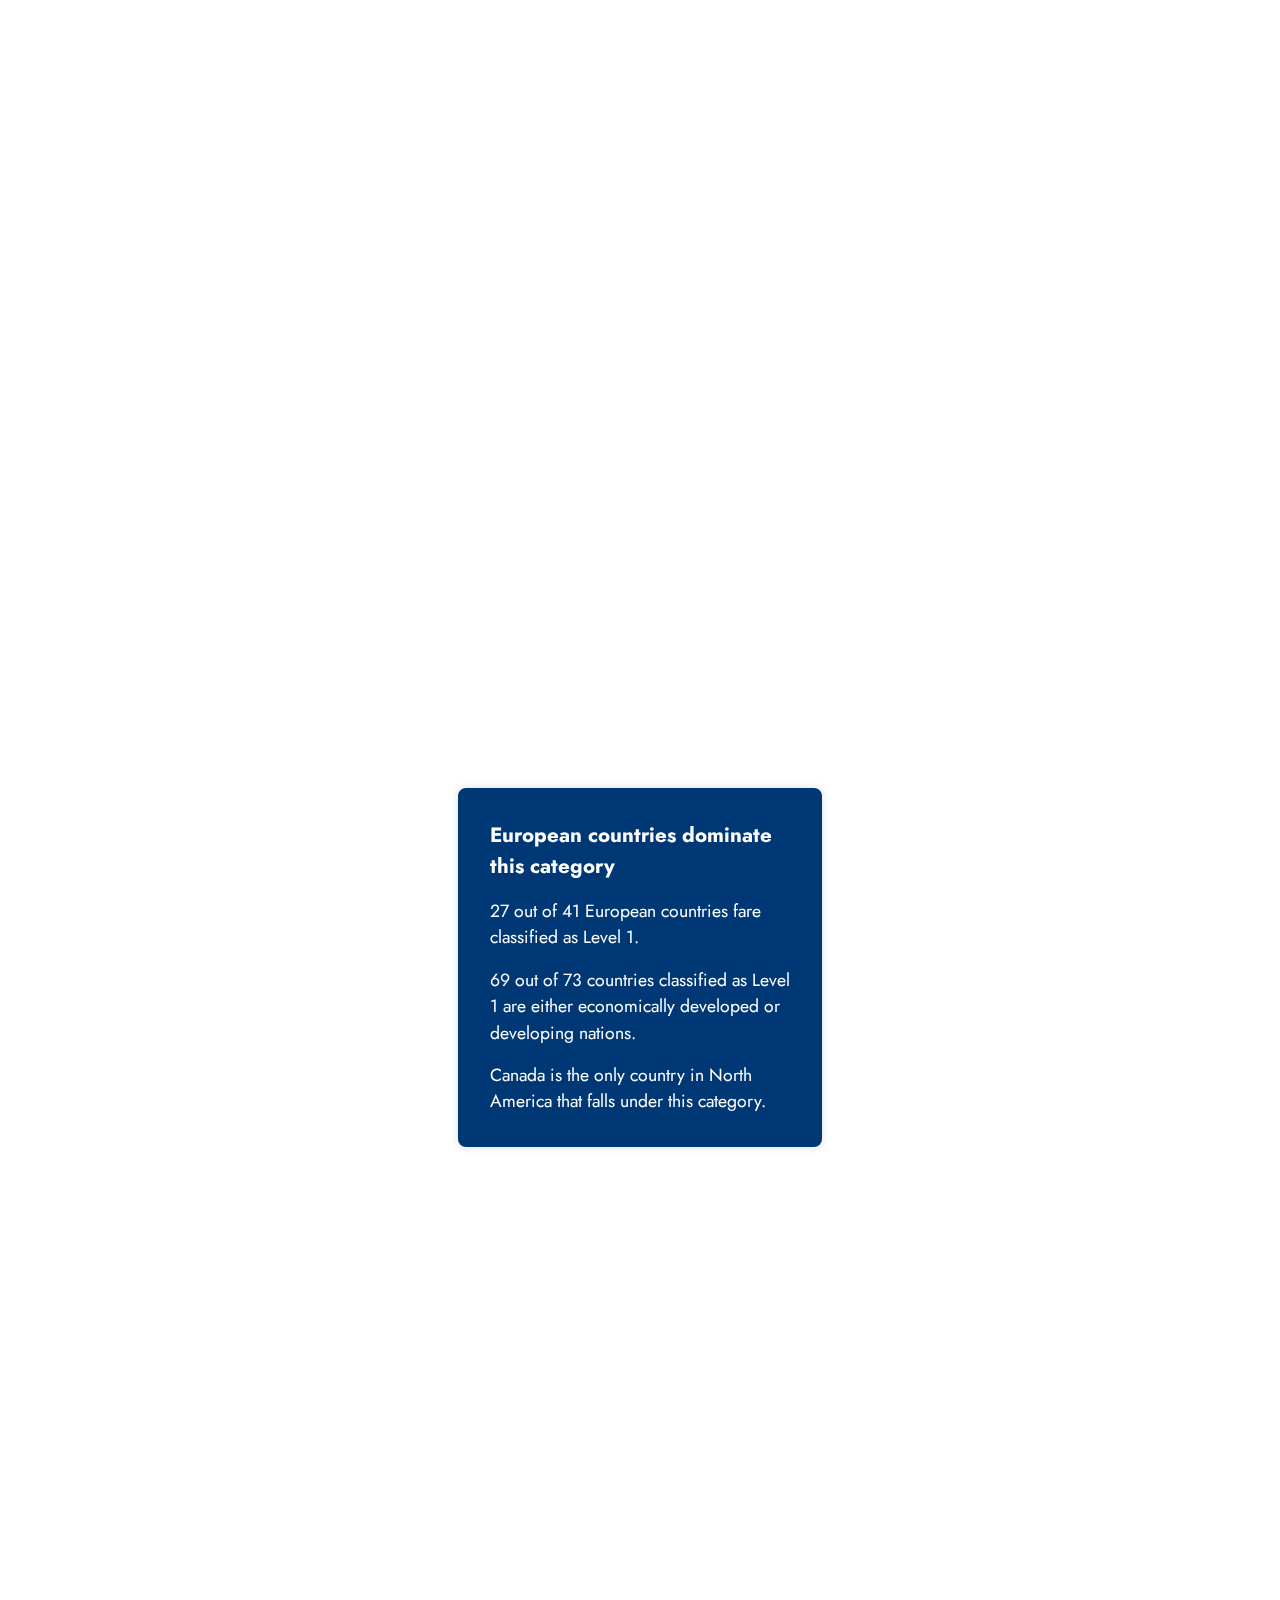
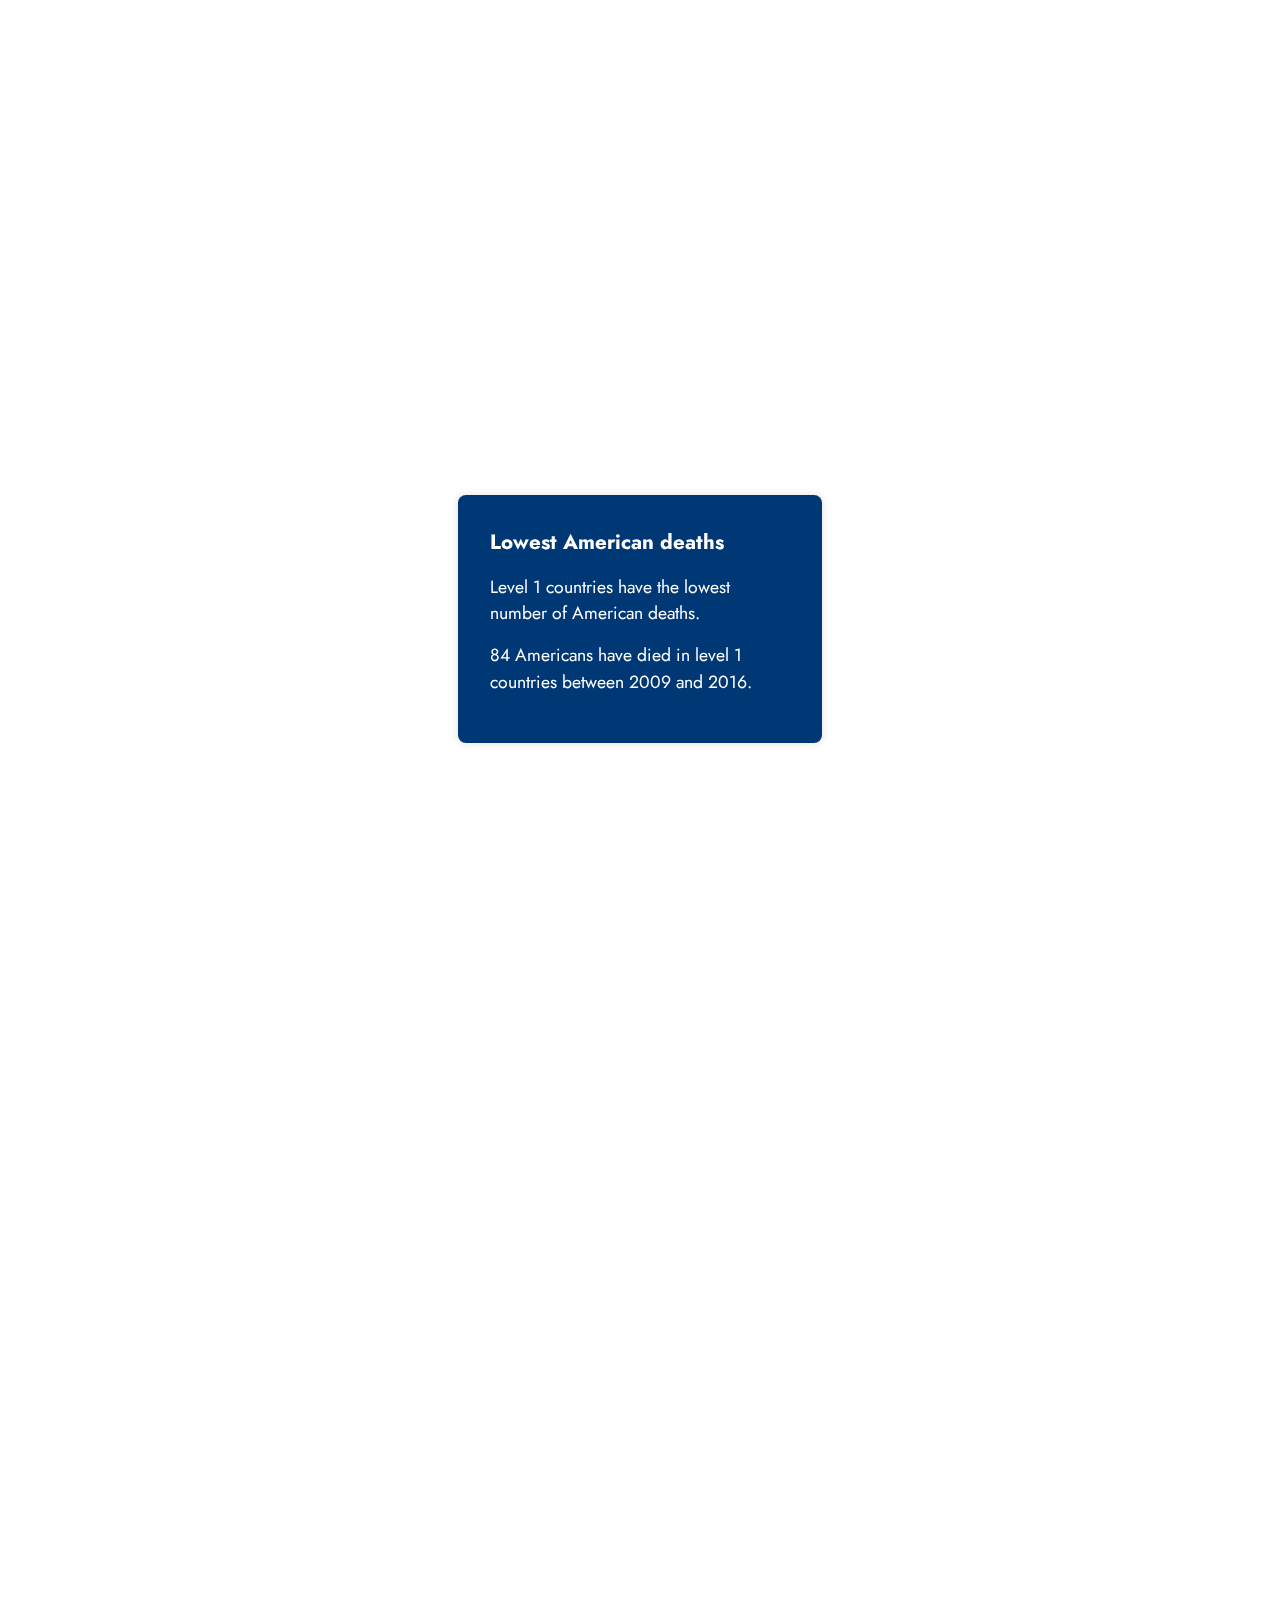
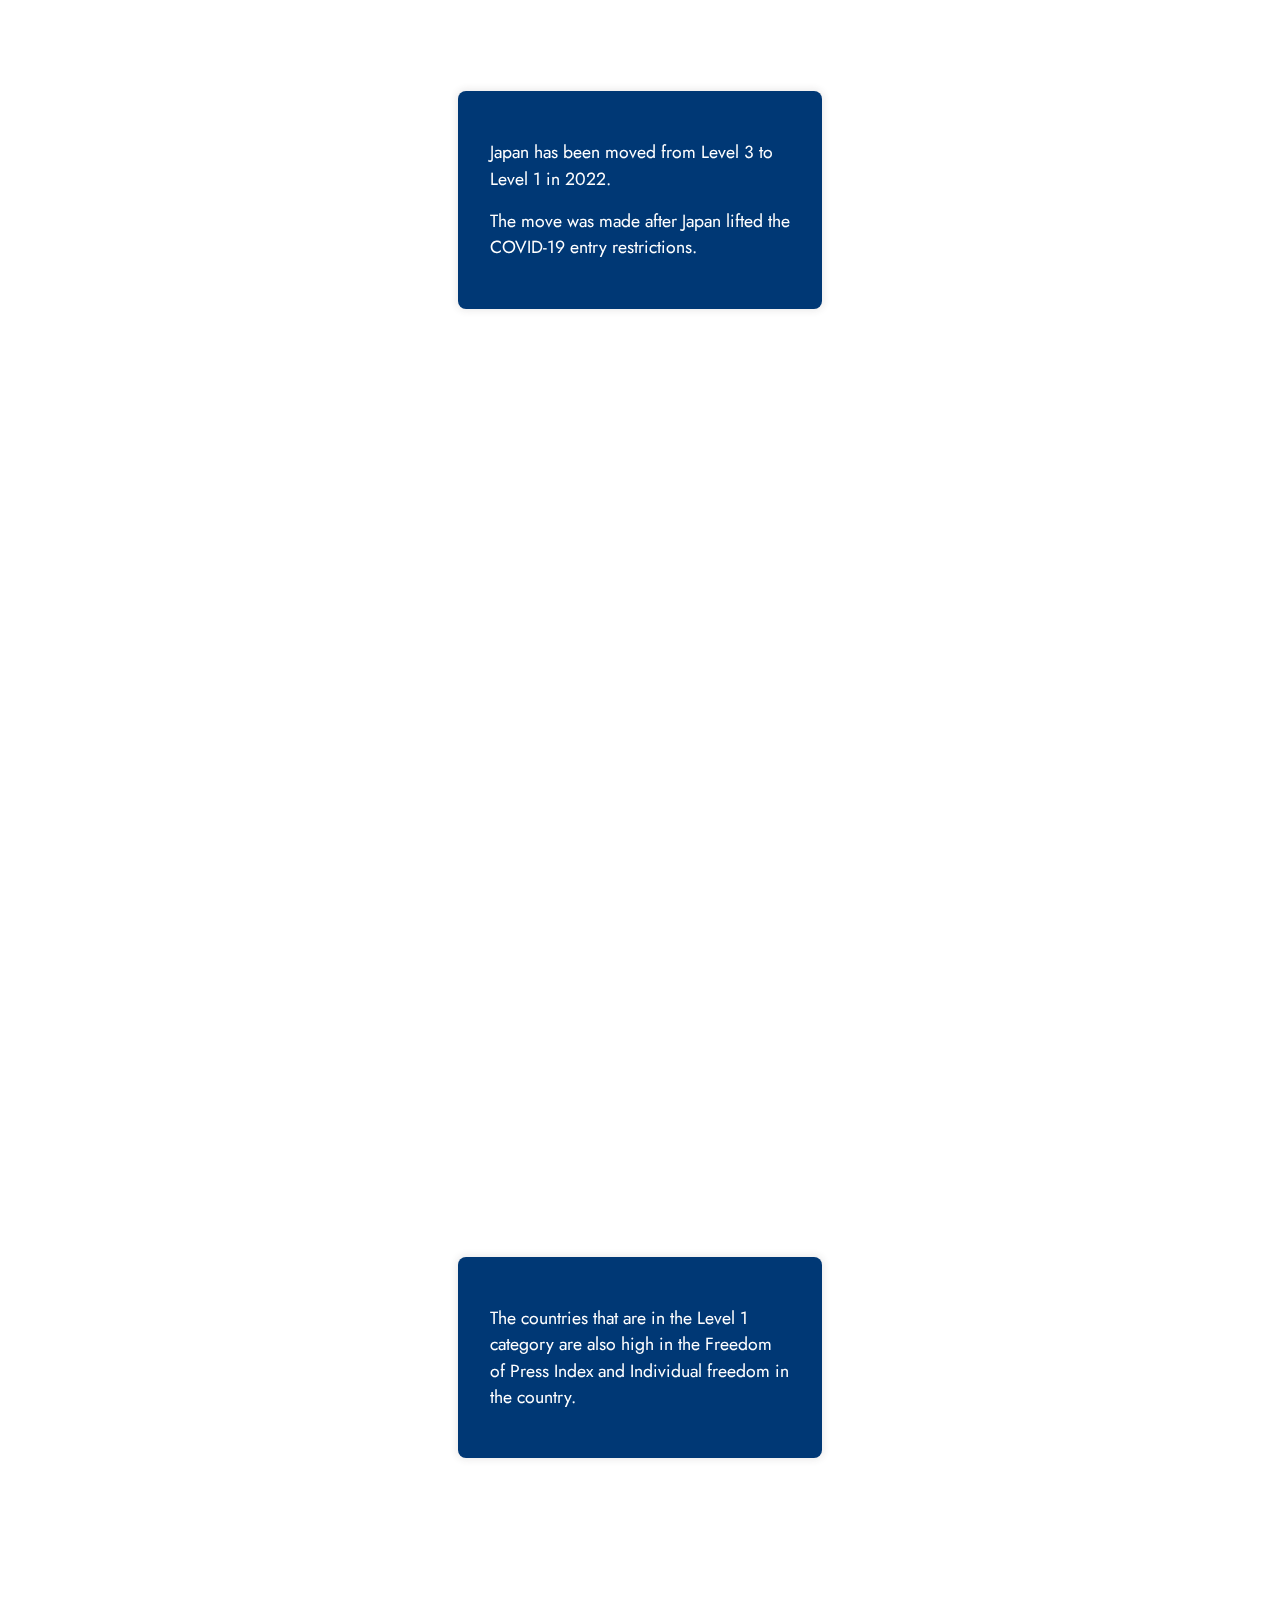
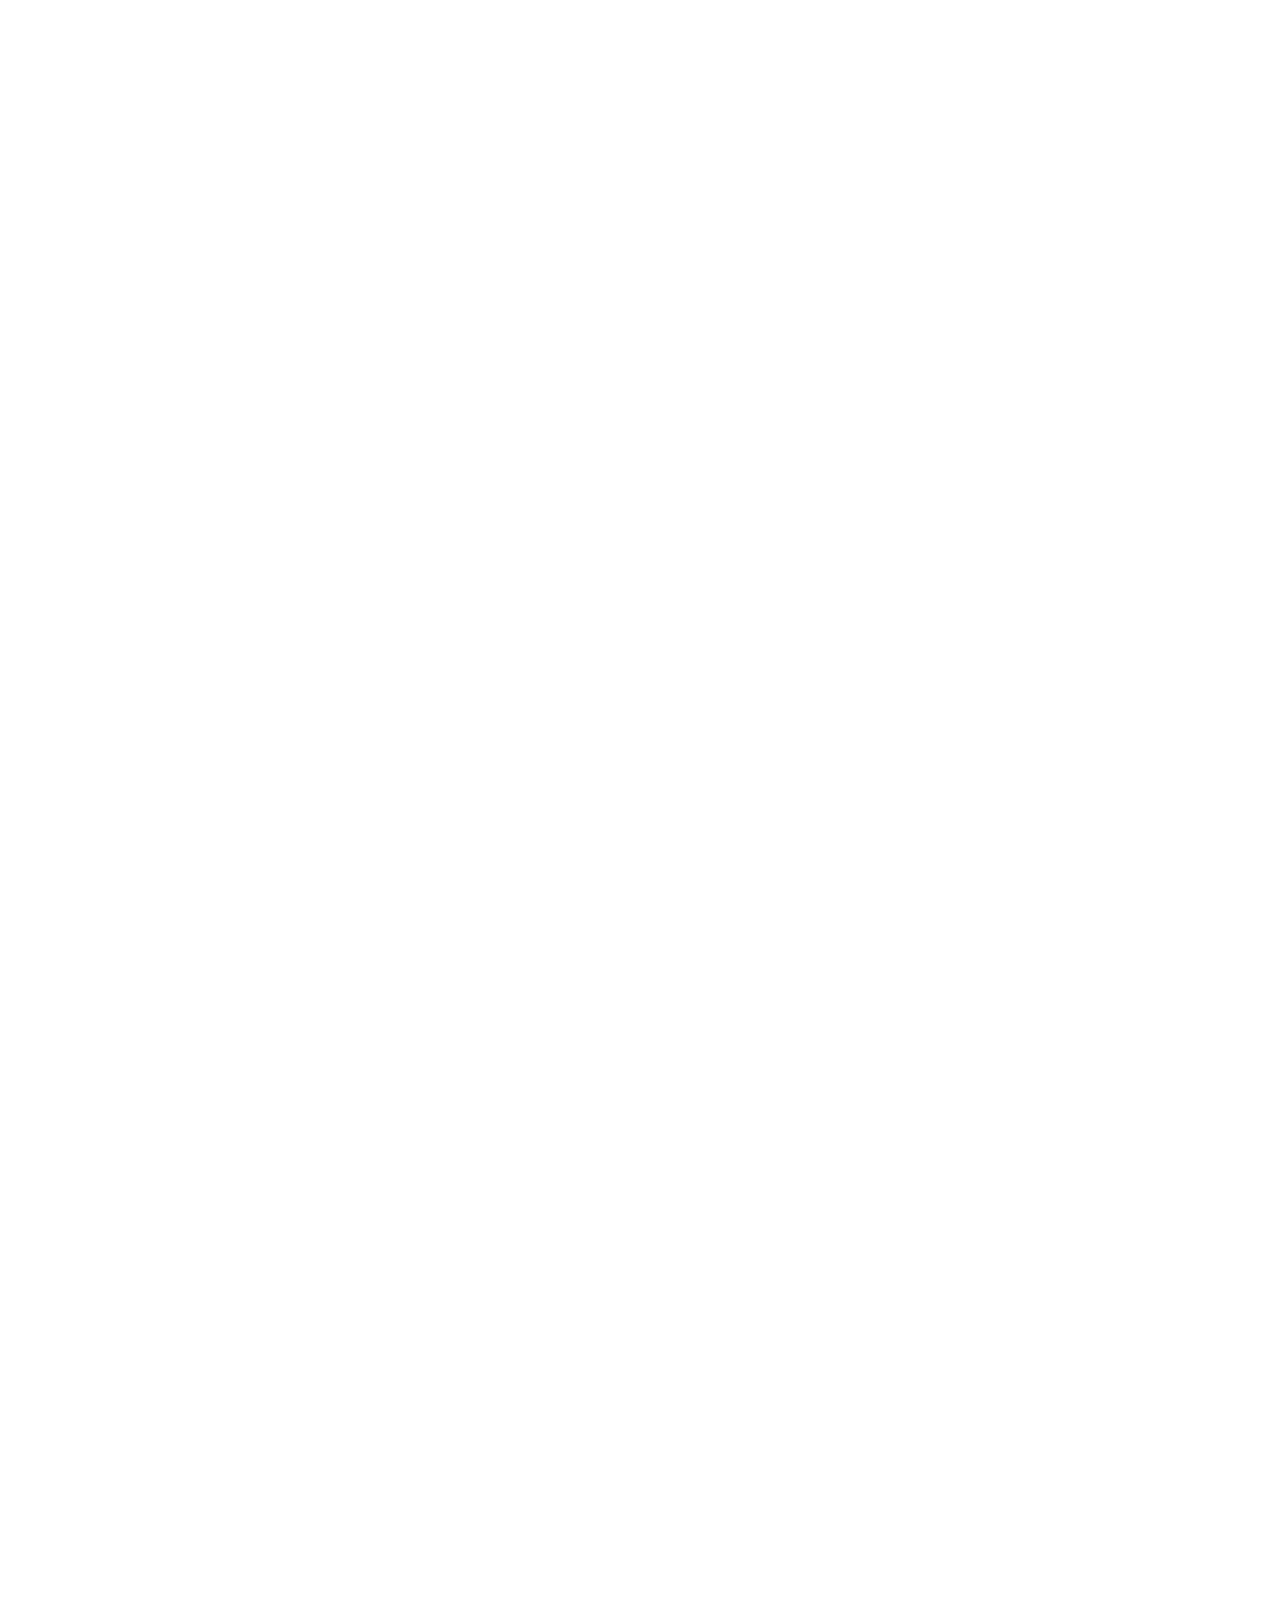
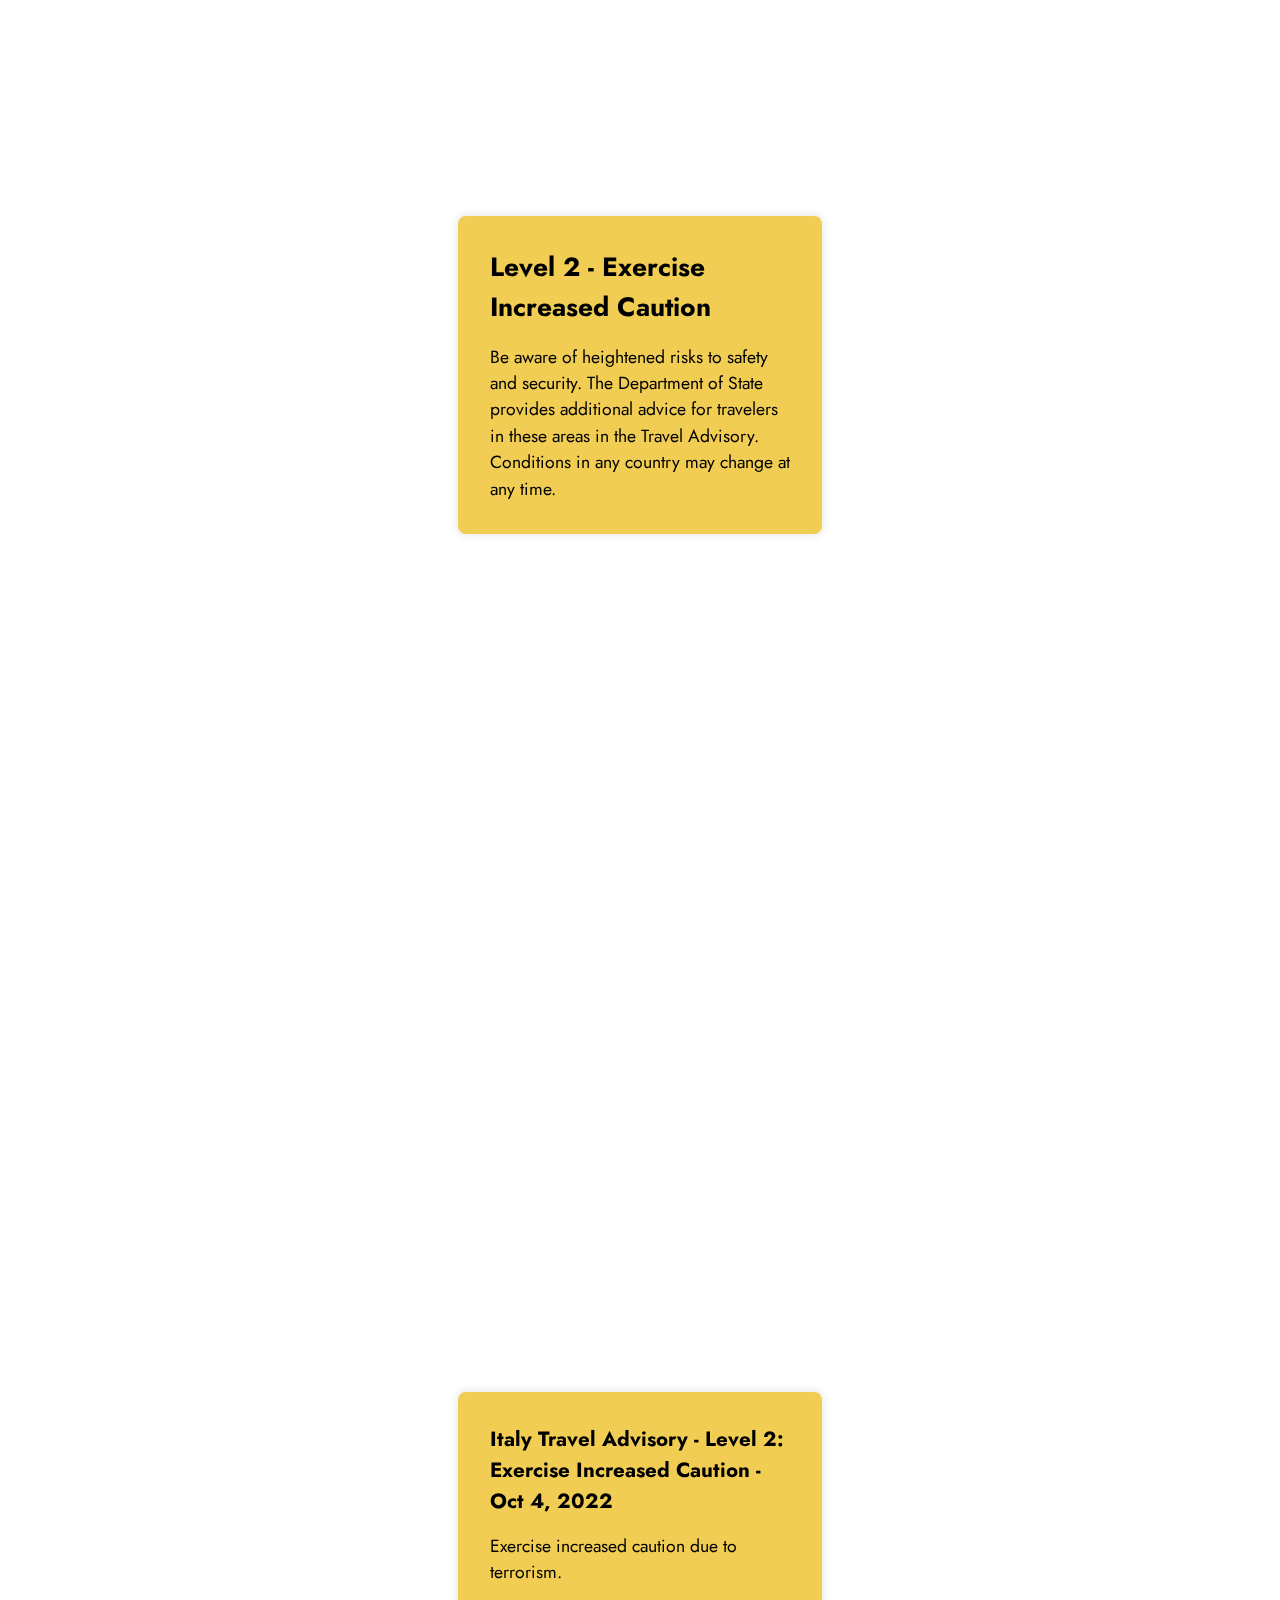
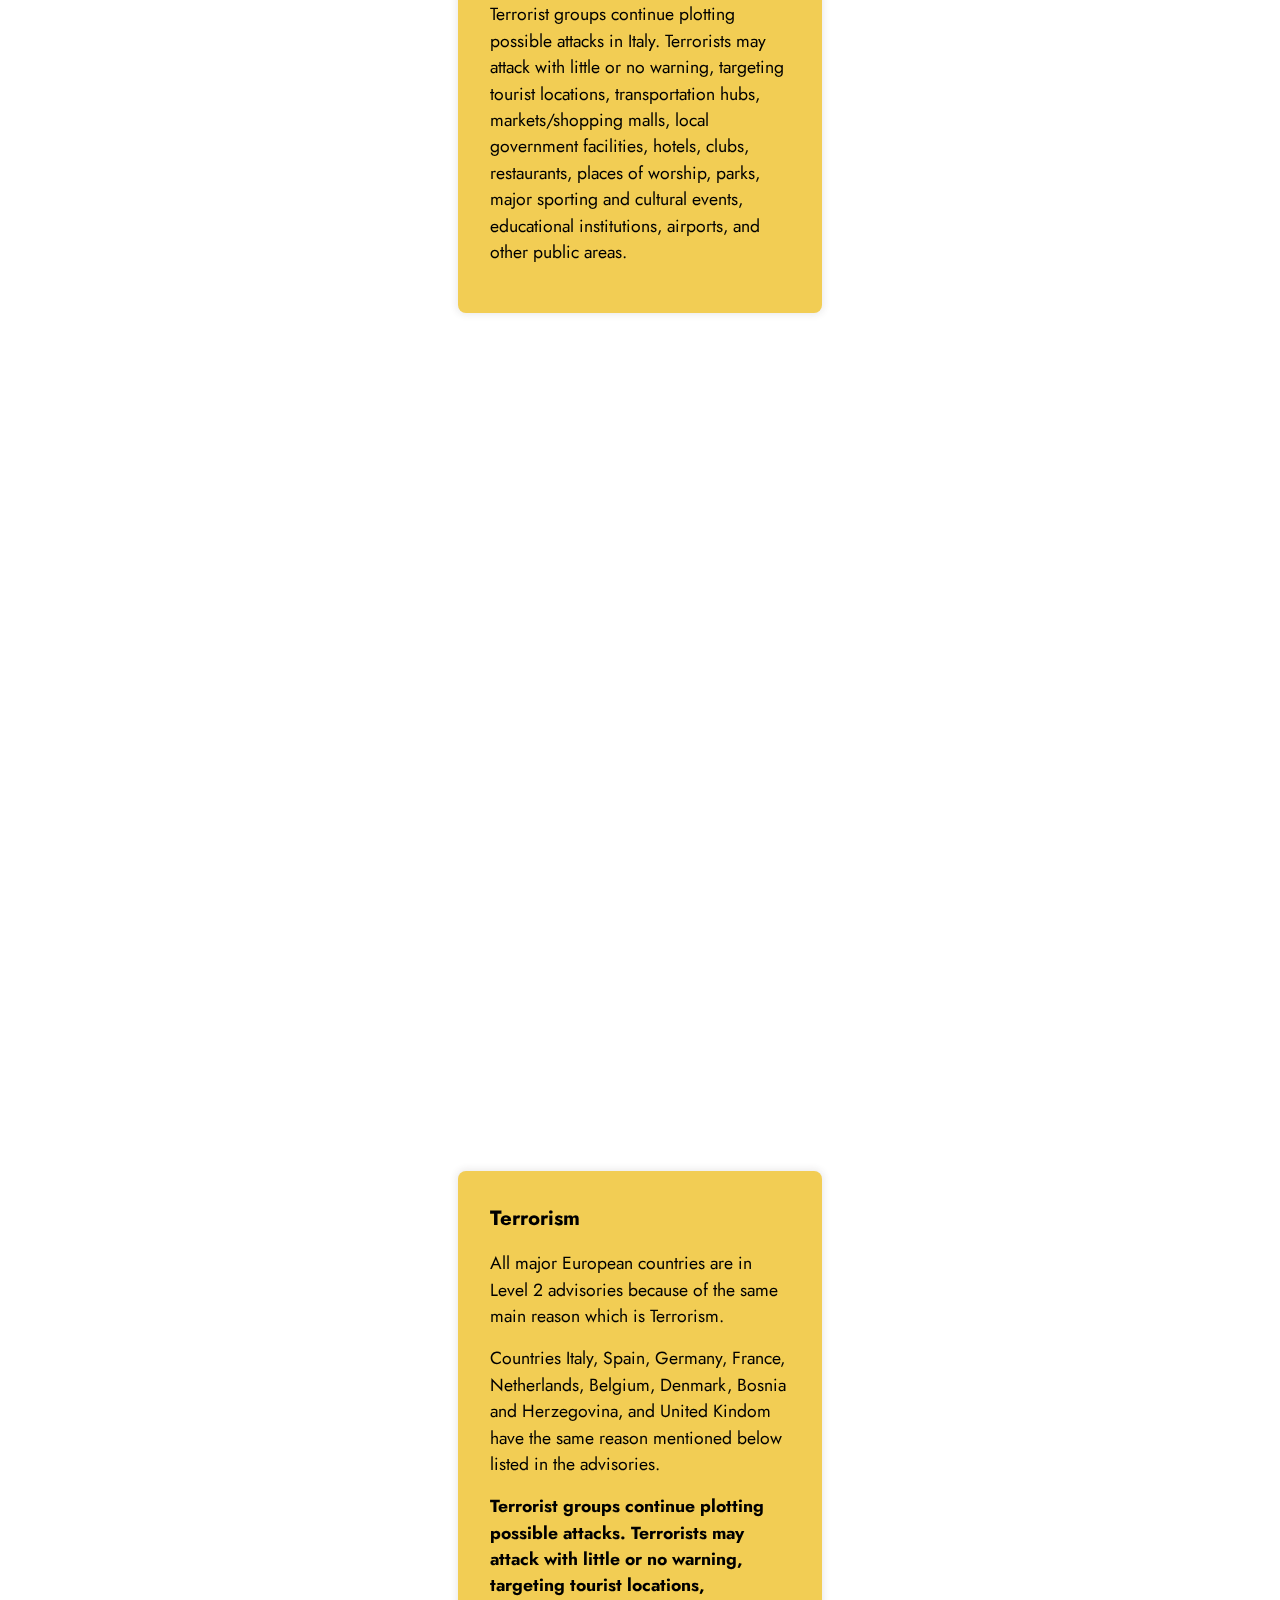
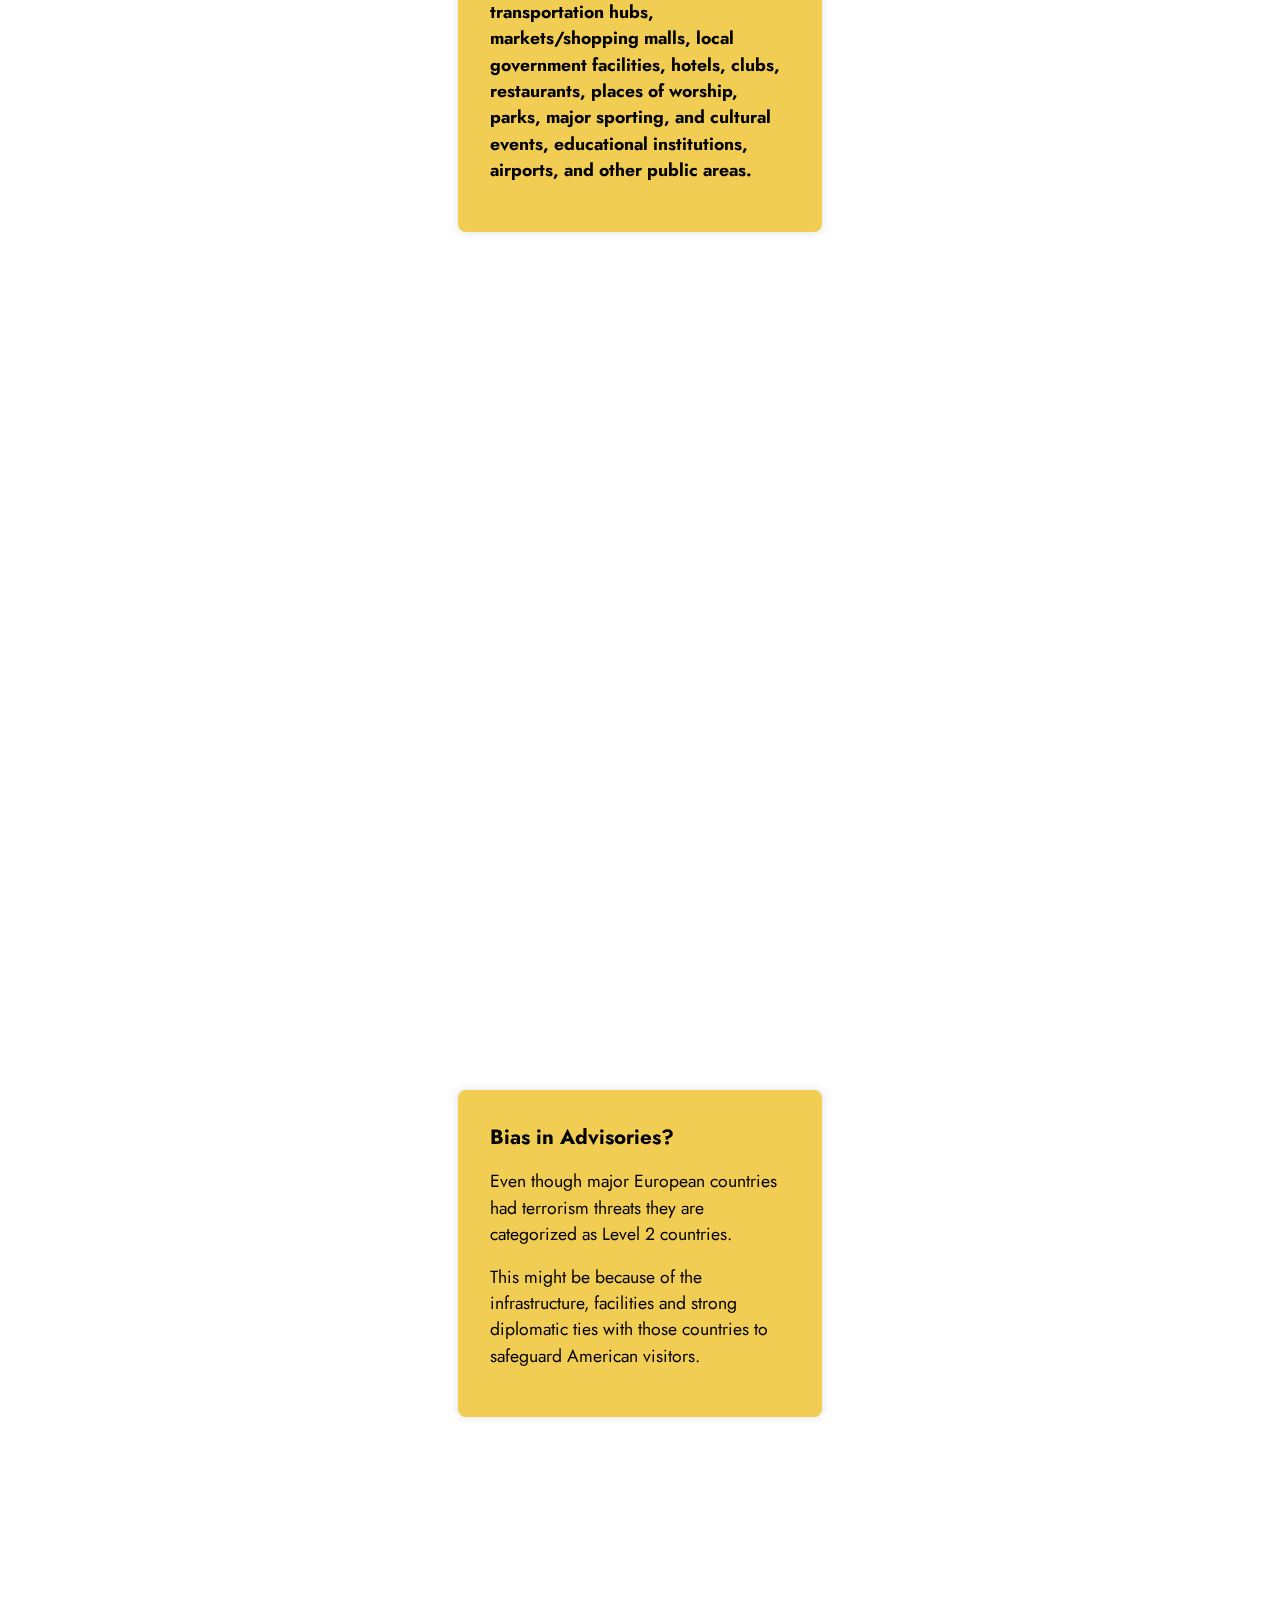
==== commit e85ffc92: "Update index.html" ====
--- a/index.html
+++ b/index.html
@@ -41,7 +41,7 @@
 	<section class="container">
 		<h3 class="fontPT">
 			Who doesn't enjoy
-			<span style="font-weight: 700">travelling to a different country.</span>
+			<span style="font-weight: 700">traveling to a different country.</span>
 		</h3>
 		<p class="fontCat">
 			Reading the US-International Travel Advisories (Travel Warnings and
@@ -57,7 +57,7 @@
 				relies on U.S. embassies and consulates to gather information from a range of sources. This information
 				may include, among other things, publicly available crime statistics or specialized knowledge from
 				regional experts. The travel advisories are not just limited to travelers but also to US officials
-				travelling to a foreign country.
+				traveling to a foreign country.
 			</p>
 
 			<br>
@@ -67,7 +67,7 @@
 			<p class="fontCat">
 				Travel advisories begin with a description of the circumstances that justify advising US citizens to
 				postpone
-				non-essential travel. In fact, the phrase and recommendation to postpone non-essential travel is a
+				non-essential travel. The phrase and recommendation to postpone non-essential travel is a
 				recurring
 				theme
 				throughout the advisories.
@@ -75,7 +75,7 @@
 
 			<p class="fontCat">
 				<!-- A travel warning, travel alert, or travel advisory is an official warning statement issued by the 
-				US government Department of State to provide information about the relative safety of travelling 
+				US government Department of State to provide information about the relative safety of traveling 
 				to or visiting one or more specific foreign countries or destinations.  -->
 				The purpose is to enable travelers to make an informed decision about a
 				particular travel destination, and to help travelers prepare adequately
@@ -214,10 +214,8 @@
 		<article class="story">
 			<h2 class="fontPT">US Travel Advisories Today</h2>
 			<p class="fontCat">
-				The format of the advisories has been changed by the US Department of State since 2018. The advisories
-				are
-				classified
-				into four levels of risk:
+				The US Department of State has changed the format of the advisories since 2018. 
+				The advisories are classified into four levels of risk:
 			</p>
 			<div class="fouradv">
 				<ul>
@@ -246,7 +244,7 @@
 				In 2022 the US Department of State introduced a new advisory level called Other.
 			</p>
 			<p class="fontCat">
-				Below is the color coded map of the world with the current travel advisories.
+				Below is the color-coded map of the world with the current travel advisories.
 			</p>
 		</article>
 	</section>
@@ -299,7 +297,7 @@
 				or developing nations.
 				</p>
 				<p class="advisoryp"></p>
-				Canada is the only country from North America that falls under this category.
+				Canada is the only country in North America that falls under this category.
 				</p>
 
 			</div>
@@ -308,7 +306,7 @@
 			<div class="fontCat worldscory-text-levelone">
 				<h3>Lowest American deaths</h3>
 				<p class="advisoryp">
-					The level 1 countries have the lowest number of American deaths.
+					Level 1 countries have the lowest number of American deaths.
 				</p>
 				<p class="advisoryp">
 					84 Americans have died in level 1 countries between 2009 and 2016.
@@ -332,7 +330,7 @@
 			<div class="fontCat worldscory-text-levelone">
 				<p class="advisoryp">
 					The countries that are in the Level 1 category are also
-					high in Freedom of press Index and Individual freedom in the country.
+					high in the Freedom of Press Index and Individual freedom in the country.
 				</p>
 			</div>
 		</article>
@@ -377,20 +375,19 @@
 			<div class="fontCat worldscory-text-leveltwo">
 				<h3>Terrorism</h3>
 				<p class="advisoryp">
-					All major European countries are in the Level 2
-					advisories because of the same main reason that is Terrorism.
-				</p>
-				<p class="advisoryp">
-					Countries Italy, Spain, Germany, France, Netherlands, Belgium,
-					Denmark, Bosnia and Herzegovina and United Kindom have the same reason mentioned below listed in the
-					advisories.
+					All major European countries are in Level 2
+                    advisories because of the same main reason which is Terrorism.
+				</p>
+				<p class="advisoryp">
+					Countries Italy, Spain, Germany, France, Netherlands, Belgium, Denmark, Bosnia and Herzegovina, 
+					and United Kindom have the same reason mentioned below listed in the advisories.
 				</p>
 				<p class="advisoryp">
 					<strong>Terrorist groups continue plotting possible attacks. Terrorists may attack with little or no
 						warning, targeting tourist locations, transportation hubs, markets/shopping malls, local
 						government
 						facilities, hotels,
-						clubs, restaurants, places of worship, parks, major sporting and cultural events, educational
+						clubs, restaurants, places of worship, parks, major sporting, and cultural events, educational
 						institutions,
 						airports,
 						and other public areas.</strong>
@@ -419,13 +416,13 @@
 			<div class="fontCat worldscory-text-leveltwo">
 				<h3>Bias in Advisories?</h3>
 				<p class="advisoryp">
-					Eventhough major European countries had terrorism threats
+					Even though major European countries had terrorism threats
 					they are categorized as Level 2 countries.
 				</p>
 				<p class="advisoryp">
 					This might be because of the infrastructure, facilities
 					and strong diplomatic ties with those countries
-					to safeguard Americans visitors.
+					to safeguard American visitors.
 				</p>
 			</div>
 
@@ -437,8 +434,8 @@
 
 				<p class="advisoryp">
 					Level 2 countries account for 272 American deaths.
-					Of which 74 are in Philliphines,
-					45 in Dominican Republic, 27 in Costa Rica, 16 in Belize.
+					Of which 74 are in Philippines,
+					45 in Dominican Republic, 27 in Costa Rica, and 16 in Belize.
 				</p>
 			</div>
 
@@ -558,7 +555,7 @@
 			<div class="fontCat worldscory-text-levelthree">
 				<h3>Crime as a reason to reconsider travel</h3>
 				<p class="advisoryp">
-					Countries that have crime as a reason not to reconsider are: Burundi, Chad, Colombia, Cote d'Ivoire,
+					Countries that have crime as a reason not to reconsider are Burundi, Chad, Colombia, Cote d'Ivoire,
 					Democratic
 					Republic of the Congo, El, Salvador, Ethiopia, Guatemala, Guinea
 					Bissau, Guyana, Honduras, Jamaica, Lebanon, Mauritania, Nicaragua, Niger, Nigeria, Papua New Guinea,
@@ -573,7 +570,7 @@
 			<div class="fontCat worldscory-text-levelthree">
 				<h3>American Deaths between 2009-2016</h3>
 				<p class="advisoryp">
-					236 Amercans died in the countries categorized as Level 3: Reconsider Travel.
+					236 Americans died in the countries categorized as Level 3: Reconsider Travel.
 					The Level 3 countries with the most American deaths are Honduras (46),
 					Jamaica (39), El Salvador (34), Guatemala(26) and Colombia (25).
 				</p>
@@ -622,7 +619,7 @@
 					enforcement of local law, limited flights into and out of Russia,
 					the Embassy’s limited ability to assist U.S. citizens in Russia,
 					COVID-19-related restrictions, and terrorism. U.S. citizens residing
-					or travelling in Russia should depart Russia immediately. Exercise
+					or traveling in Russia should depart Russia immediately. Exercise
 					increased caution due to wrongful detentions.
 				</p>
 			</div>
@@ -720,15 +717,15 @@
 
 				<p class="advisoryp">
 					Most of the Level 4 countries are in Africa, the Middle East and are
-					Under developed countries economically.
+					Underdeveloped countries economically.
 
 				</p>
 				<p class="advisoryp">
 					The countries that are in the Level 4 category are also
-					low in Freedom of press Index and Freedom of people in the country.
-				</p>
-				<p class="advisoryp">
-					A total of 188 american deaths happened in the Level 4 countries.
+					low in the Freedom of Press Index and Freedom of people in the country.
+				</p>
+				<p class="advisoryp">
+					A total of 188 American deaths happened in the Level 4 countries.
 					Afghanistan (84) and Haiti (65) are the countries with the highest.
 				</p>
 			</div>
@@ -736,7 +733,7 @@
 		<article class="worldscory-text">
 			<div class="fontCat worldscory-text-levefour">
 				<p class="advisoryp">
-					Since 1994 Central African Republic has the most no of Travel
+					Since 1994 Central African Republic had the most no of Travel
 					warnings issued by the US State Department with 44 followed by
 					Iraq with 42, Afghanistan with 41, Algeria and Lebanon with 37 each,
 					Haiti and Iran with 35 each.
@@ -754,8 +751,8 @@
 			<div class="fontCat worldscory-text-levelother">
 				<h2>Other</h2>
 				<p>
-					The Department of State doesn't give an info for this category. And the
-					advisory color is Green which maybe comprehended as "Exercise Normal Precautions".
+					The Department of State doesn't give info for this category. And the
+					advisory color is Green which may be comprehended as "Exercise Normal Precautions".
 				</p>
 			</div>
 		</article>
@@ -764,10 +761,10 @@
 				<h3>Mexico</h3>
 				<p class="advisoryp">
 					The US Department of state might have classified Mexico in this category
-					because a lot of people travel to Mexico for vacation and the country is neighboring
-					the United States. It can be proved with the Travel data from 1999-2022.
-					Mexico is the secong highest visited country by the US citizens with 587.99 million
-					travelers behind Canada with 627.77 million travelers.
+                    because a lot of people travel to Mexico for vacation and the country is neighboring
+                    the United States. It can be proved with the Travel data from 1999-2022.
+                    Mexico is the second highest visited country by US citizens with 587.99 million
+                    travelers behind Canada with 627.77 million travelers.
 				</p>
 				<p class="advisoryp">
 					Mexico travel advisory is comprised of individual advisories for each state.
@@ -783,15 +780,15 @@
 				</p>
 				<p class="advisoryp">
 					The US Department of state might have classified Israel in this category
-					because of the unresolved territoral dispute between Israel, Jordan,
-					West Bank, Gaza and Palestine
-					also because it is a close ally of the United States. The Travel Warning concentrates on
-					Israel's hostile
-					neighbors
-					and the possibility of sporadic, sudden, and severe violence, such as missiles being launched into
-					the nation
-					from Gaza,
-					Lebanon, or Syria, among other countries. (Israel Travel Advisory 2015)
+                    because of the unresolved territorial dispute between Israel, Jordan,
+                    West Bank, Gaza, and Palestine
+                    also because it is a close ally of the United States. The Travel Warning concentrates on
+                    Israel's hostile
+                    neighbors
+                    and the possibility of sporadic, sudden, and severe violence, such as missiles being launched into
+                    the nation
+                    from Gaza,
+                    Lebanon, or Syria, among other countries. (Israel Travel Advisory 2015)
 				</p>
 				<p class="advisoryp">
 					Israel had a total of 32 travel warnings between 2001 and 2017.
@@ -1020,7 +1017,7 @@
 			<div class="fontCat advisory-text levelthree">
 				<h2>Colombia</h2>
 				<p>
-					About 2,200 <strong>kidnapping</strong> incidents were reported throughout Colombia in 2003. Since
+					About 2,200 <span class="reasonss">kidnapping</span> incidents were reported throughout Colombia in 2003. Since
 					the year
 					2000, 28 Americans
 					were
@@ -1068,15 +1065,15 @@
 					The U.S. Department of State warns U.S. citizens of the risk of travel to Mali, and continues to
 					recommend
 					against all
-					travel to the north of the country due to the <strong>kidnapping</strong> threats against
-					<strong>Westerners</strong>.
+					travel to the north of the country due to the <span class="reasonss">kidnapping</span> threats against
+					<span class="reasonss">Westerners</span>.
 				</p>
 				<p class="advisoryp">
 					This replaces the Travel
 					Warning for Mali dated July 29, 2010 to provide additional examples of kidnappings carried out by
 					the Islamic
 					extremist
-					group <strong>Al-Qaeda</strong> in the Lands of the Islamic Maghreb (AQIM) in the region.
+					group <span class="reasonss">Al-Qaeda</span> in the Lands of the Islamic Maghreb (AQIM) in the region.
 				</p>
 				<p class="advisoryp">
 					Mali Travel Warning 8 June 2010 (DOS, Mali, 2010).
@@ -1094,7 +1091,7 @@
 			<div class="fontCat advisory-text levelthree">
 				<h2>Nicaragua</h2>
 				<p>
-					Nicaragua will hold national <strong>Elections</strong> on October 20, 1996, as well as a potential
+					Nicaragua will hold national <span class="reasonss">Elections</span> on October 20, 1996, as well as a potential
 					runoff
 					round for the
 					President in
@@ -1114,7 +1111,7 @@
 			<div class="fontCat advisory-text levelthree">
 				<h2>Lebanon</h2>
 				<p>
-					<strong>Landmines</strong> and unexploded ordnance pose significant dangers throughout southern
+					<span class="reasonss">Landmines</span> and unexploded ordnance pose significant dangers throughout southern
 					Lebanon,
 					particularly south of the Litani
 					River, as well as in areas of the country where fighting was intense during the civil war. More than
@@ -1144,7 +1141,7 @@
 					Mexican authorities report that more than 2,600 people were killed in Ciudad Juarez in 2009.
 					Additionally,
 					this city of
-					1.3 million people experienced more than 16,000 car thefts and 1,900 <strong>carjackings</strong> in
+					1.3 million people experienced more than 16,000 car thefts and 1,900 <span class="reasonss">carjackings</span> in
 					2009.
 					U.S. citizens should pay close
 					attention to their surroundings while traveling in Ciudad Juarez, avoid isolated locations during
@@ -1227,10 +1224,10 @@
 			<div class="fontCat advisory-text levelthree">
 				<h2>Democratic Republic of Congo</h2>
 				<p>
-					Avoid <strong>walking alone</strong> and <strong>displaying</strong> cash and other personal
+					Avoid <span class="advicess">walking alone</span> and <span class="advicess">displaying</span> cash and other personal
 					property of
 					value. Avoid
-					<strong>taking photos</strong> in public, especially
+					<span class="advicess">taking photos</span> in public, especially
 					of government buildings and the airport (which are viewed as places of national security), police
 					stations,
 					the
@@ -1252,7 +1249,7 @@
 				<h2>Bosnia-Herzegovina</h2>
 				<p class="advisoryp">
 					Travel Warning for Bosnia-Herzegovina on March 30, 2006, “Travelers are warned to exercise
-					<strong>additional vigilance</strong> in urban
+					<span class="advicess">additional vigilance</span> in urban
 					areas to avoid being victimized during confrontational crime” (DOS, Bosnia-Herzegovina a, 2006).
 				</p>
 		</article>
@@ -1266,12 +1263,12 @@
 			<div class="fontCat advisory-text levelthree">
 				<h2>Syria</h2>
 				<p>
-					Americans in Syria should <strong>exercise caution and take prudent measures</strong> to maintain
+					Americans in Syria should <span class="advicess">exercise caution and take prudent measures</span> to maintain
 					their
 					security. These
 					measures include
-					being aware of their surroundings, <strong>avoiding crowds and demonstrations, keeping a low
-						profile</strong>,
+					being aware of their surroundings, <span class="advicess">avoiding crowds and demonstrations, keeping a low
+						profile</span>,
 					varying times
 					and routes
 					for all required travel, and ensuring travel documents are current (DOS, Syria a, 2006).
@@ -1470,14 +1467,14 @@
 			</div>
 			
 			<p>
-				I analysed the data to see if there was a bias in the issuing of travel advisories.
-				From the initial data analysis I found that most travel alerts and warnings are issues
-				for the countries that are Under developed and developing countries.
+				I analyzed the data to see if there was a bias in the issuing of travel advisories.
+                From the initial data analysis, I found that most travel alerts and warnings are issues
+                for the countries that are Underdeveloped and developing countries.
 
 			</p>
 			<p>
 				To analyze the data and confirm the bias, I used the following criteria
-				to split the countries into different categories based on their:
+                to split the countries into different categories based on their:
 			<ul>
 				<li>Economic Power Index (EPI) of the country</li>
 				<li>Freedom of the Press Index (FPI) of the country</li>
@@ -1490,8 +1487,8 @@
 			<h3>Economic Power Index (EPI) of the country</h2>
 				<p>
 					The United nation's World Economic Situation and Prospects (W.E.S.P.) report classified the
-					countries of the
-					world into seven categories based on their economic power.
+                    countries of the
+                    the world into seven categories based on their economic power.
 				</p>
 				<ul class="advisoryp">
 					<li>Developed region: G7</li>
@@ -1503,7 +1500,7 @@
 					<li>Least developed region</li>
 				</ul>
 				<p class="advisoryp">
-					The visualisation below shows the number of travel warnings issued for each
+					The visualization below shows the number of travel warnings issued for each
 					of the regions. 
 					<!-- Only 0.3% (5 out of 1266) of the travel warnings were issued
 					for the developed G7 nations. All 4 of the travel warnings were issued in 2021 because
@@ -1540,13 +1537,13 @@
 			</div>
 			<div class="chartp">
 			<h3>Developed nonG7 nations</h3>
-			<p class="advisoryp">7% (89 of 1266) of the travel warnings were issued for the Developed nonG7 nations.
-				29 of them are
-				in 2021 because of the COVID-19 pandemic.
+			<p class="advisoryp">7% (89 of 1266) of the travel warnings were issued for the Developed non-G7 nations.
+                29 of them are
+                in 2021 because of the COVID-19 pandemic.
 			</p>
 			<p class="advisoryp">
-				Israel ans Saudi Arabia alone
-				account for 61 warnings.
+				Israel and Saudi Arabia alone
+                account for 61 warnings.
 			</p>
 			</div>
 		<div class="chartp">
@@ -1620,8 +1617,8 @@
 		</figure>
 			<article class="ecotra chartscorycon">
 				<div class="chartp">
-				<p>The countries classified as Problematic, Difficult and Very serious
-					have 94.3% (1194 of 1266) of the travel warnings issued.</p>
+				<p>The countries classified as Problematic, Difficult, and Very serious
+                    have 94.3% (1194 of 1266) of the travel warnings issued.</p>
 				</div>
 				<div class="chartp">
 				<p class="advisoryp">
@@ -1653,8 +1650,8 @@
 					<li>No Freedom</li>
 				</ul>
 				<p class="advisoryp">
-					Nations which have low scores in the individual political rights and civil liberties
-					have 90.9% (1151 of 1266) of the travel warnings issued.
+					Nations that have low scores in individual political rights and civil liberties
+                    have 90.9% (1151 of 1266) of the travel warnings issued.
 				</p>
 		</article>
 
@@ -1680,11 +1677,11 @@
 				<br>
 				<p class="advisoryp">
 					The below graph shows the number of travel warnings issued for each category of countries.
-					It can be clearly observed that Category 4, Category 6 and Category 8 i.e the countries with Low
-					Freedom of
-					Press Index
-					and Low Individual Freedom in the Country have the highest
-					number of travel warnings issued between 1994-2022.
+                    It can be clearly observed that Category 4, Category 6, and Category 8 i.e the countries with Low
+                    Freedom of
+                    Press Index
+                    and Low Individual Freedom in the Country has the highest
+                    number of travel warnings issued between 1994-2022.
 				</p>
 				<div class="flourish-embed flourish-scatter datatable" data-src="visualisation/12042407">
 					<script src="https://public.flourish.studio/resources/embed.js"></script>
@@ -1732,7 +1729,7 @@
 		</div>
 		<article class="story">
 			<p class="advisoryp">
-				From the table above we can see that Category 4, Category 6 and Category 8
+				From the table above we can see that Category 4, Category 6, and Category 8
 				have the highest % of travel warnings issued.
 			</p>
 			<p class="advisoryp">
@@ -1775,7 +1772,7 @@
 			</p>
 			<p class="advisoryp">
 				One way to gauge the impact of travel advisories is to look at the number of
-				Americans who travel to a country from the US Department of transport
+				Americans who travel to a country from the US Department of Transport
 				International Departures report (1990-2022).
 			</p>
 			<div class="flourish-embed flourish-table datatable" data-src="visualisation/12089104">
@@ -1796,8 +1793,8 @@
 		</article>
 		<p class="advisoryp">
 			The chart above also confirms that Category 1 countries have the highest number
-			of Americans traveling to them. The Category 7 and 8 countries have the lowest
-			american travelers.
+			of Americans traveling to them. Category 7 and 8 countries have the lowest
+			American travelers.
 		</p>
 		<p class="advisoryp">
 			Eventhough this doesn't provide a conclusive answer to the question, there seems to be
@@ -1813,7 +1810,7 @@
 			allow="accelerometer; autoplay; clipboard-write; encrypted-media; gyroscope; picture-in-picture"
 			allowfullscreen></iframe>
 			<p>
-				Though the data tells us that the US travel advisories are biased and overly cautious, it is better 
+				Even though the data tells us that the US travel advisories are biased and overly cautious, it is better 
 				to follow the advisories as they are issued by the US State Department in the 
 				interest of the American citizens. 
 			</p>
--- a/styles.css
+++ b/styles.css
@@ -592,7 +592,7 @@
 .coverimg {
   width: 100%;
   height: 100vh;
-  background-image: url("/images/coverr.jpeg");
+  background-image: url("https://images.unsplash.com/photo-1517400508447-f8dd518b86db?ixlib=rb-4.0.3&ixid=MnwxMjA3fDB8MHxwaG90by1wYWdlfHx8fGVufDB8fHx8&auto=format&fit=crop&w=2340&q=80");
   background-size: cover;
   background-position: center;
   background-repeat: no-repeat;
@@ -608,3 +608,11 @@
   background-color: #00000067;
   padding: 2rem;
 }
+
+.reasonss {
+  color: #ec823c;
+}
+
+.advicess {
+  color: #0e8a00;
+}
